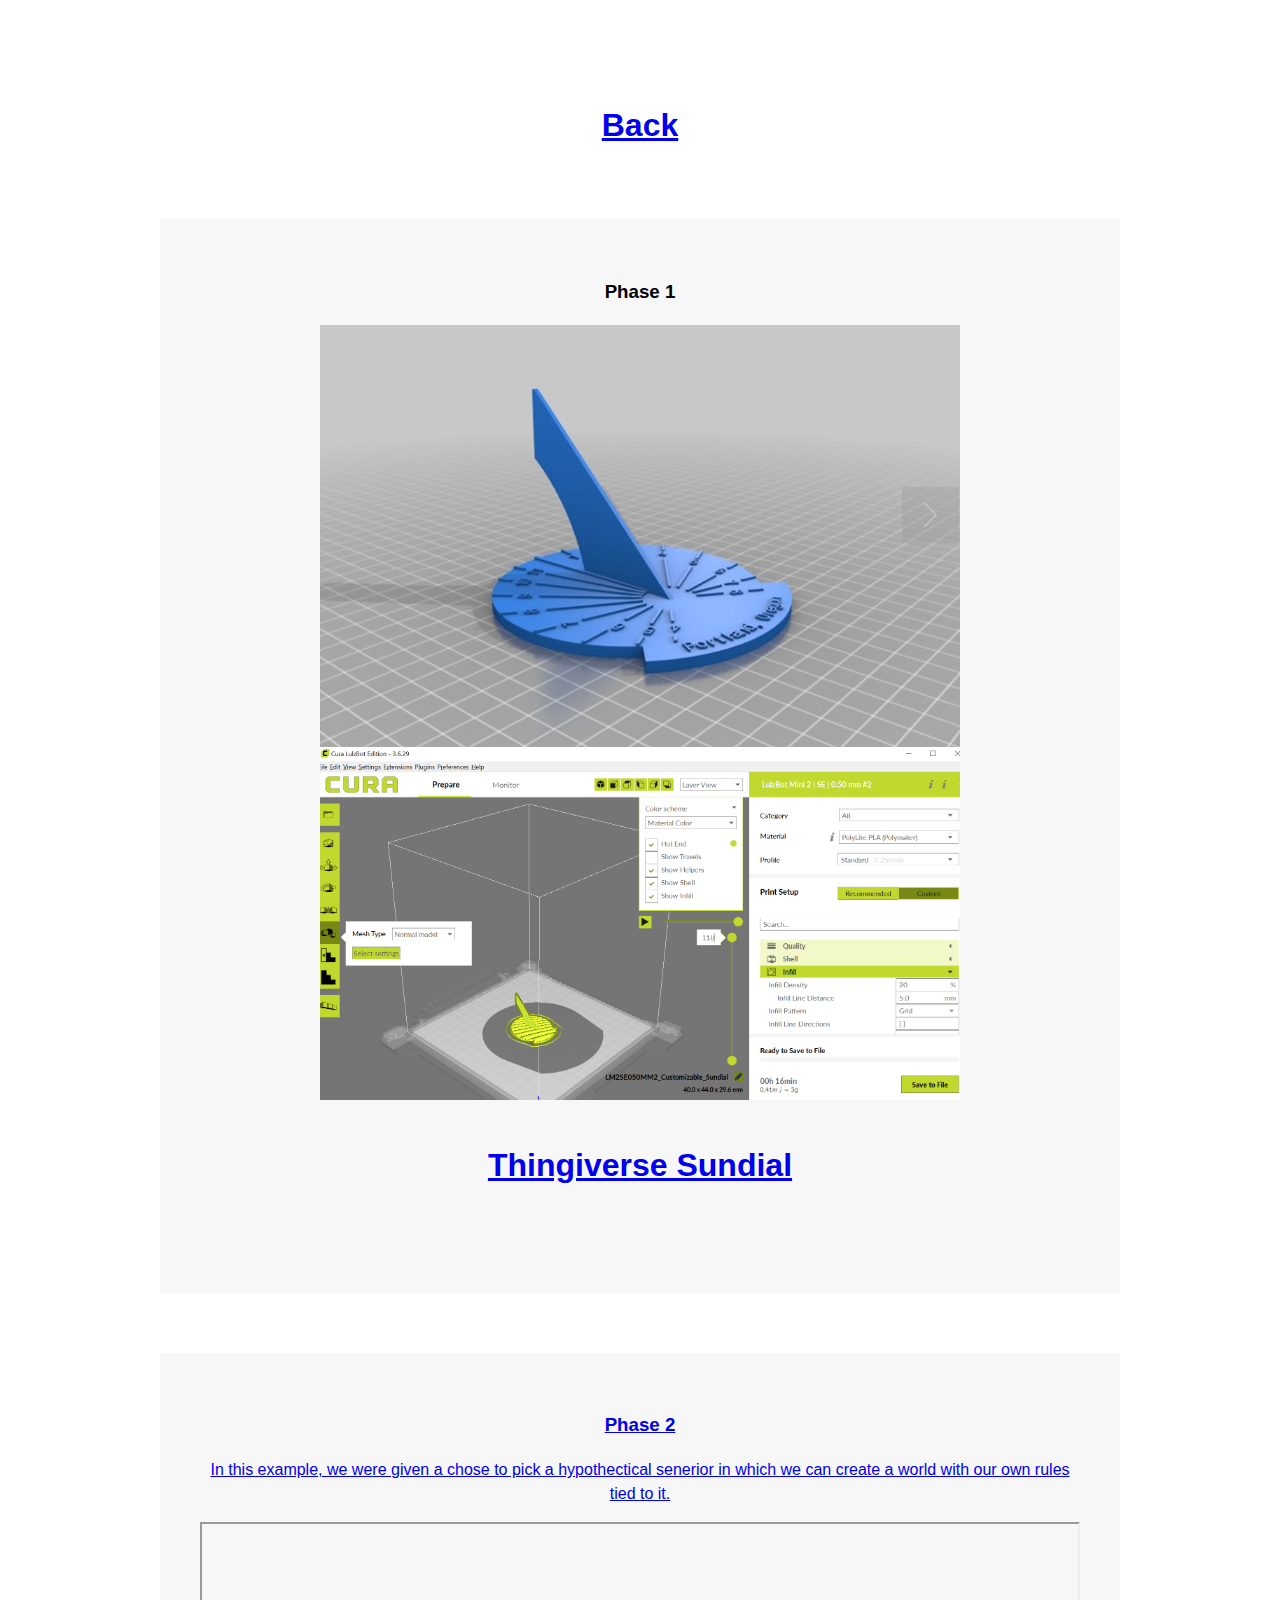
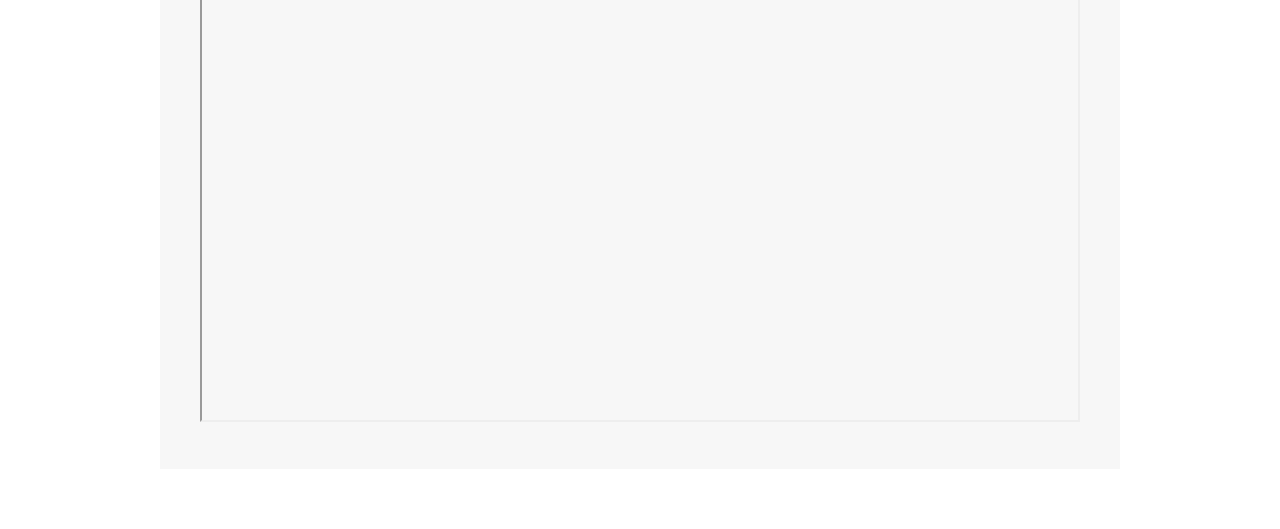
==== artifact.html @ 88b85c91 "updTE" ====
<!DOCTYPE html>
<html lang="en" dir="ltr">
  <head>
    <meta charset="utf-8">
    <title>Artifact</title>
    <link rel="stylesheet" type="text/css" href="CSS/main.css">
  </head>

  <body>
    <a href="index.html"><h1>Back</h1></a>
    <div class="Item">
      <h3>Phase 1</h3>
      <img src="images/sundialpic.png" width="640">
      <img src="images/cure_sundial.png" width="640">
      <a href="https://www.thingiverse.com/thing:51183"><h1>Thingiverse Sundial
      <p></p>
    </div>

    <div class="Item">
      <h3>Phase 2</h3>
      <p>In this example, we were given a chose to pick a hypothectical senerior in which we can create a world with our own rules tied to it.</p>
      <iframe src="PDF/Artifaxgrp5 Doc.pdf" width="100%" height="500px">
    </iframe>
    </div>

   
  </body>
</html>
<!-- mention the dimentions of the images and plae and image to the link -->
---- CSS/main.css ----
body {
  margin: 30px auto;
  max-width: 1000px;
  font-family: "Helvetica", "Arial", sans-serif;
  line-height: 1.5;
  padding: 30px 20px;
  text-align: center;

}

.background {
  background-size: cover;
  background-repeat: no-repeat;
  height: 100%;
  text-align: center;
}

h1 {
  padding: 20px 0px 10px 0px;
}

img {
  display: block;
  margin: 0px auto;
  text-align: center;
}

.Item {
  margin-top: 60px;
  padding: 40px;
  background-color: #f7f7f7;
}

div.gallery {
  margin: 5px;
  border: 1px solid #ccc;
           /* float: left;*/
  width: 180px;
}

div.gallery:hover {
  border: 1px solid #777;
}

div.center_container {
 width: 75vw; 
  /*veiw width*/
 margin-left: auto;
 margin-right: auto;
 text-align: center;
}

div.gallery img {
 width: 100%;
height: auto;
}

div.desc {
padding: 15px;
 text-align: center;
 background-color: white;
} 

* {
box-sizing: border-box;
}

.responsive {
 padding: 0 6px;
/*float: left; will make it break and go to the left outside it's container*/
 /*width: 24.99999%;*/
 display: inline-block;
}

@media only screen and (max-width: 700px) {
 .responsive {
 width: 49.99999%;
 margin: 6px 0;
}
}

@media only screen and (max-width: 500px) {
.responsive {
 width: 100%;
 }
 }

.clearfix:after {
content: "";
display: table;
clear: both;
}
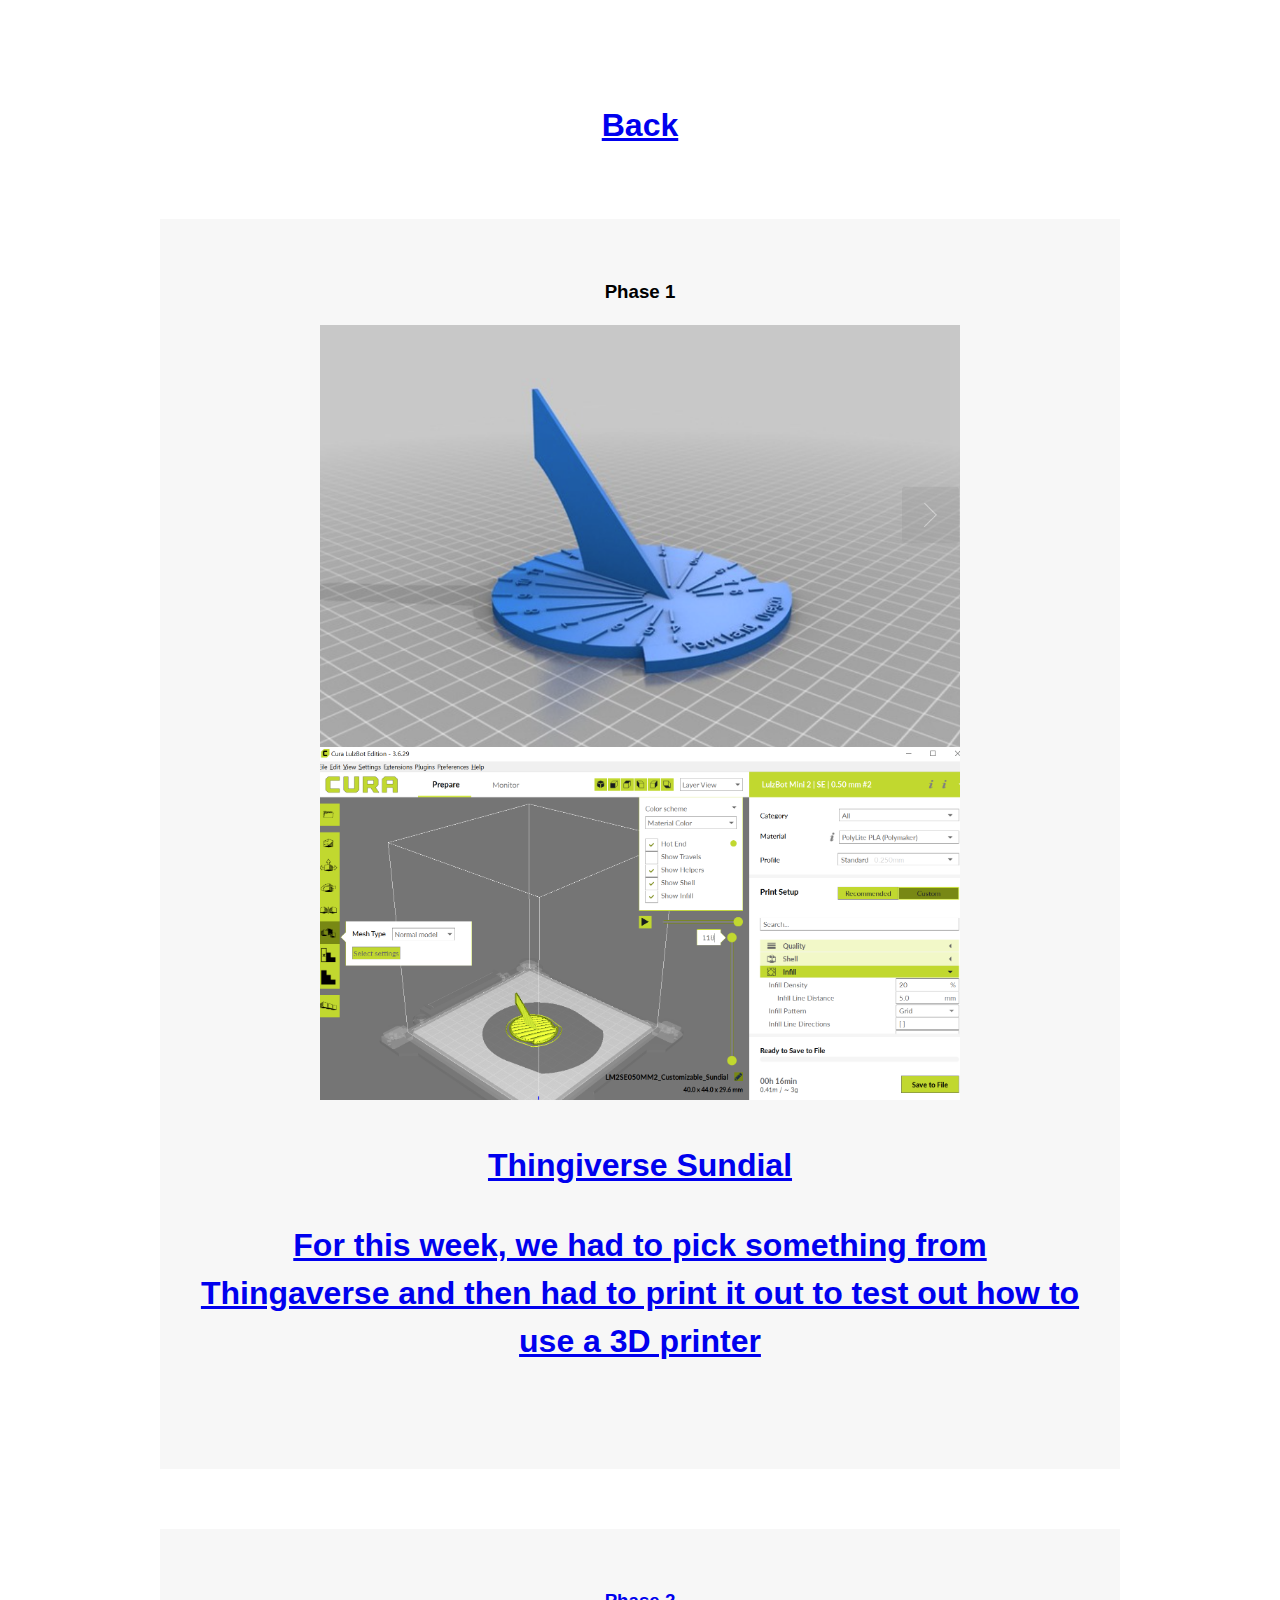
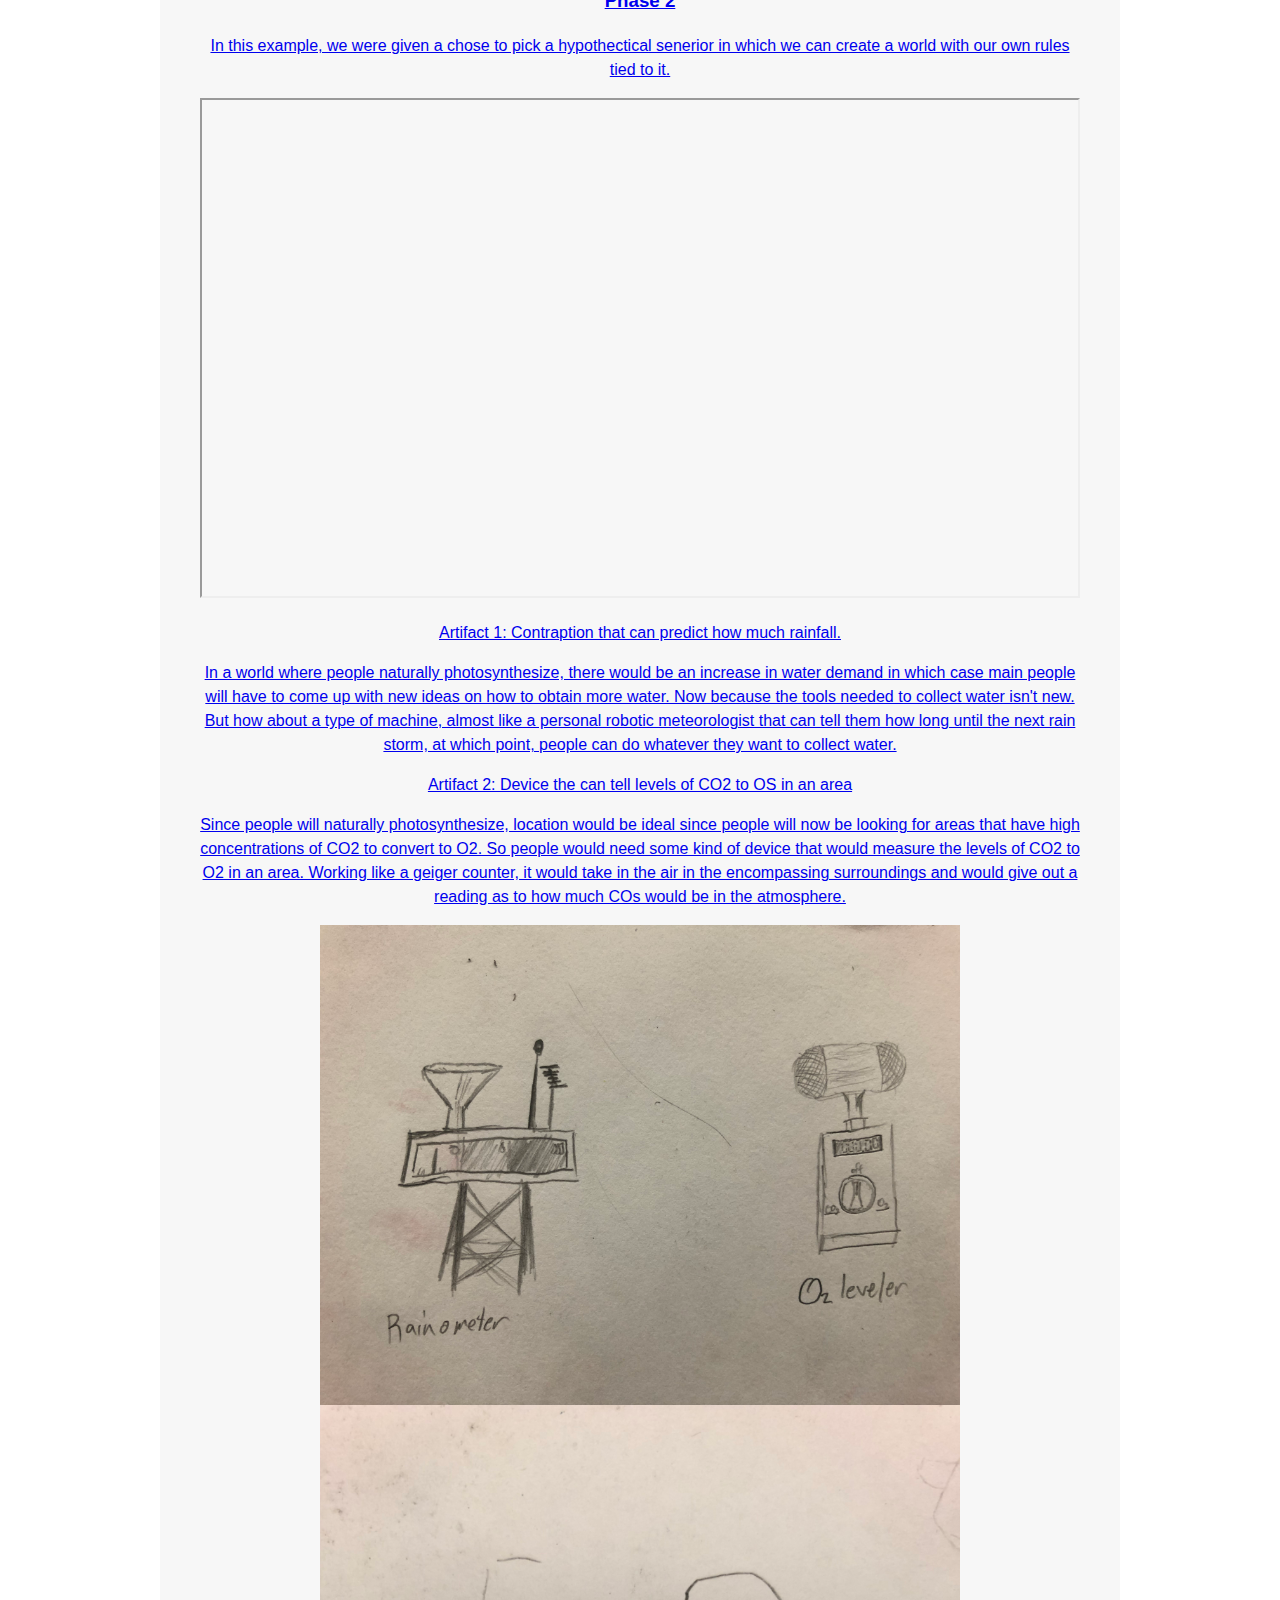
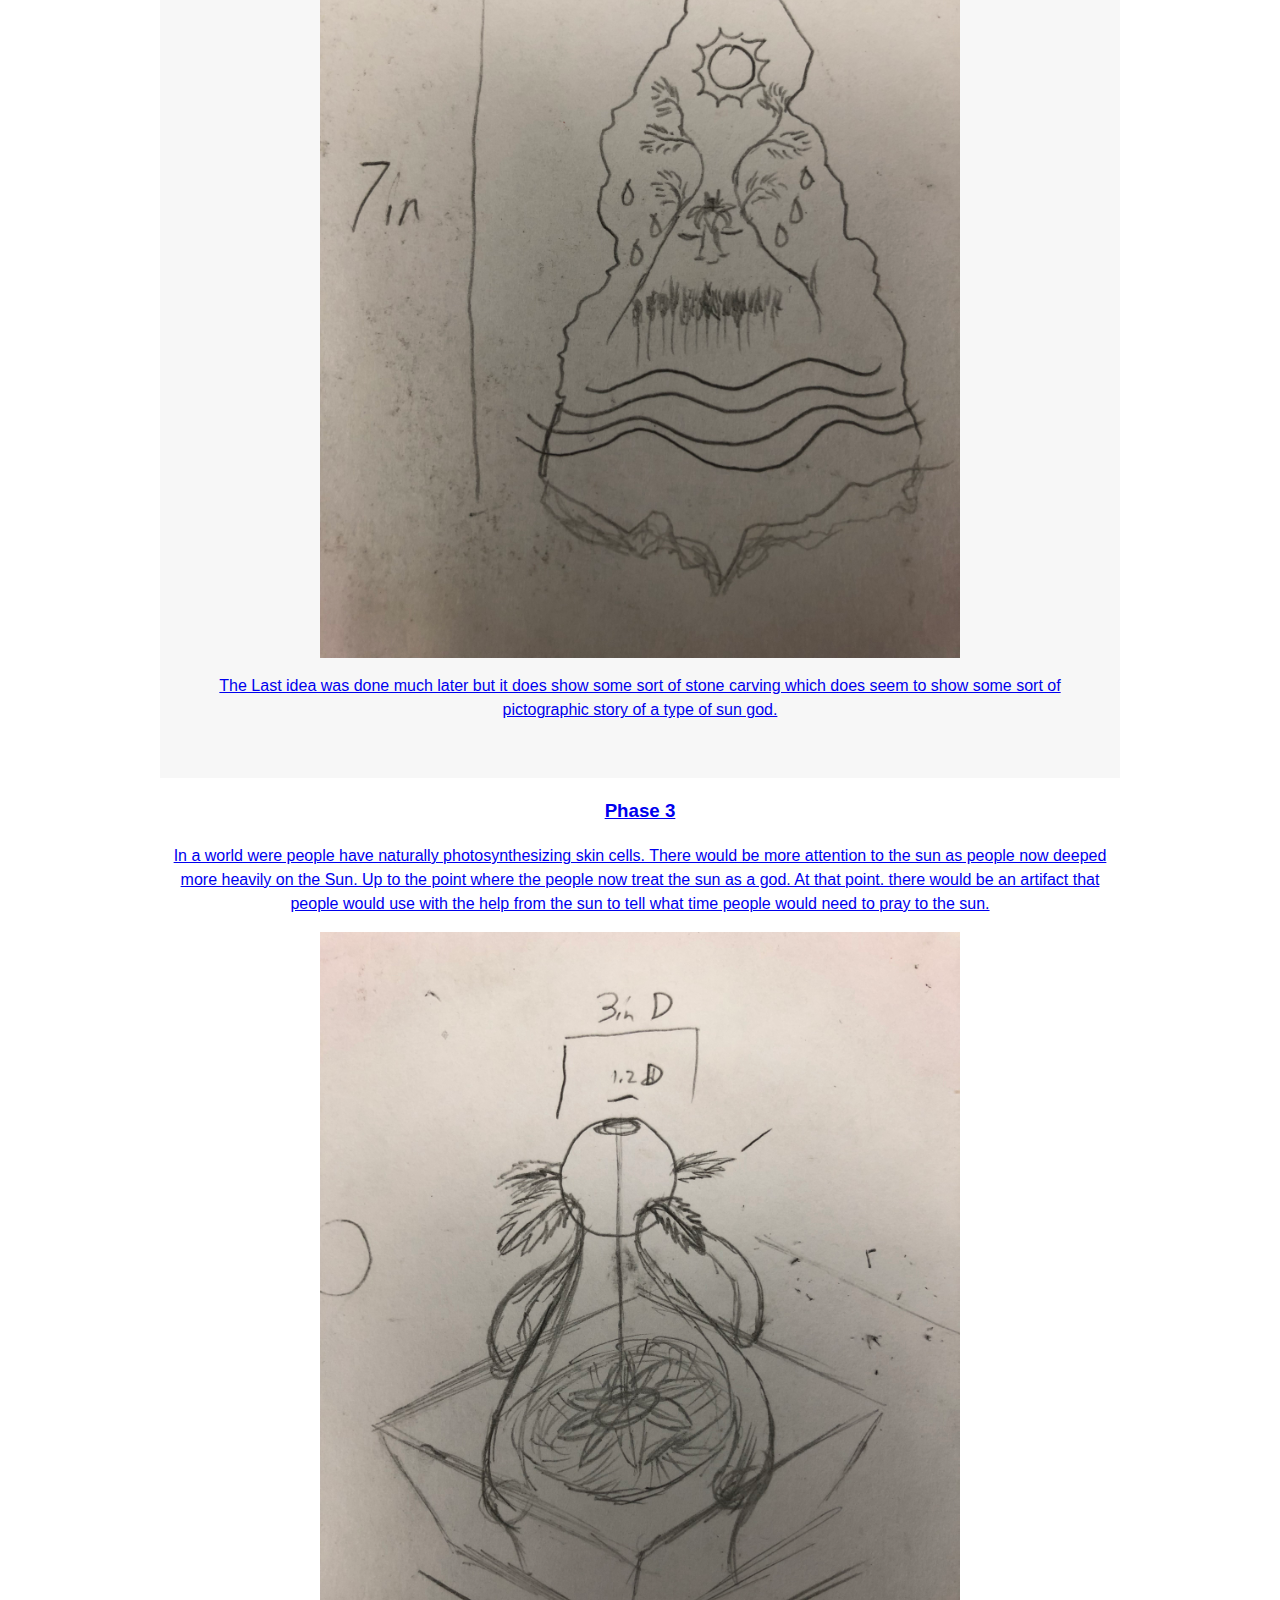
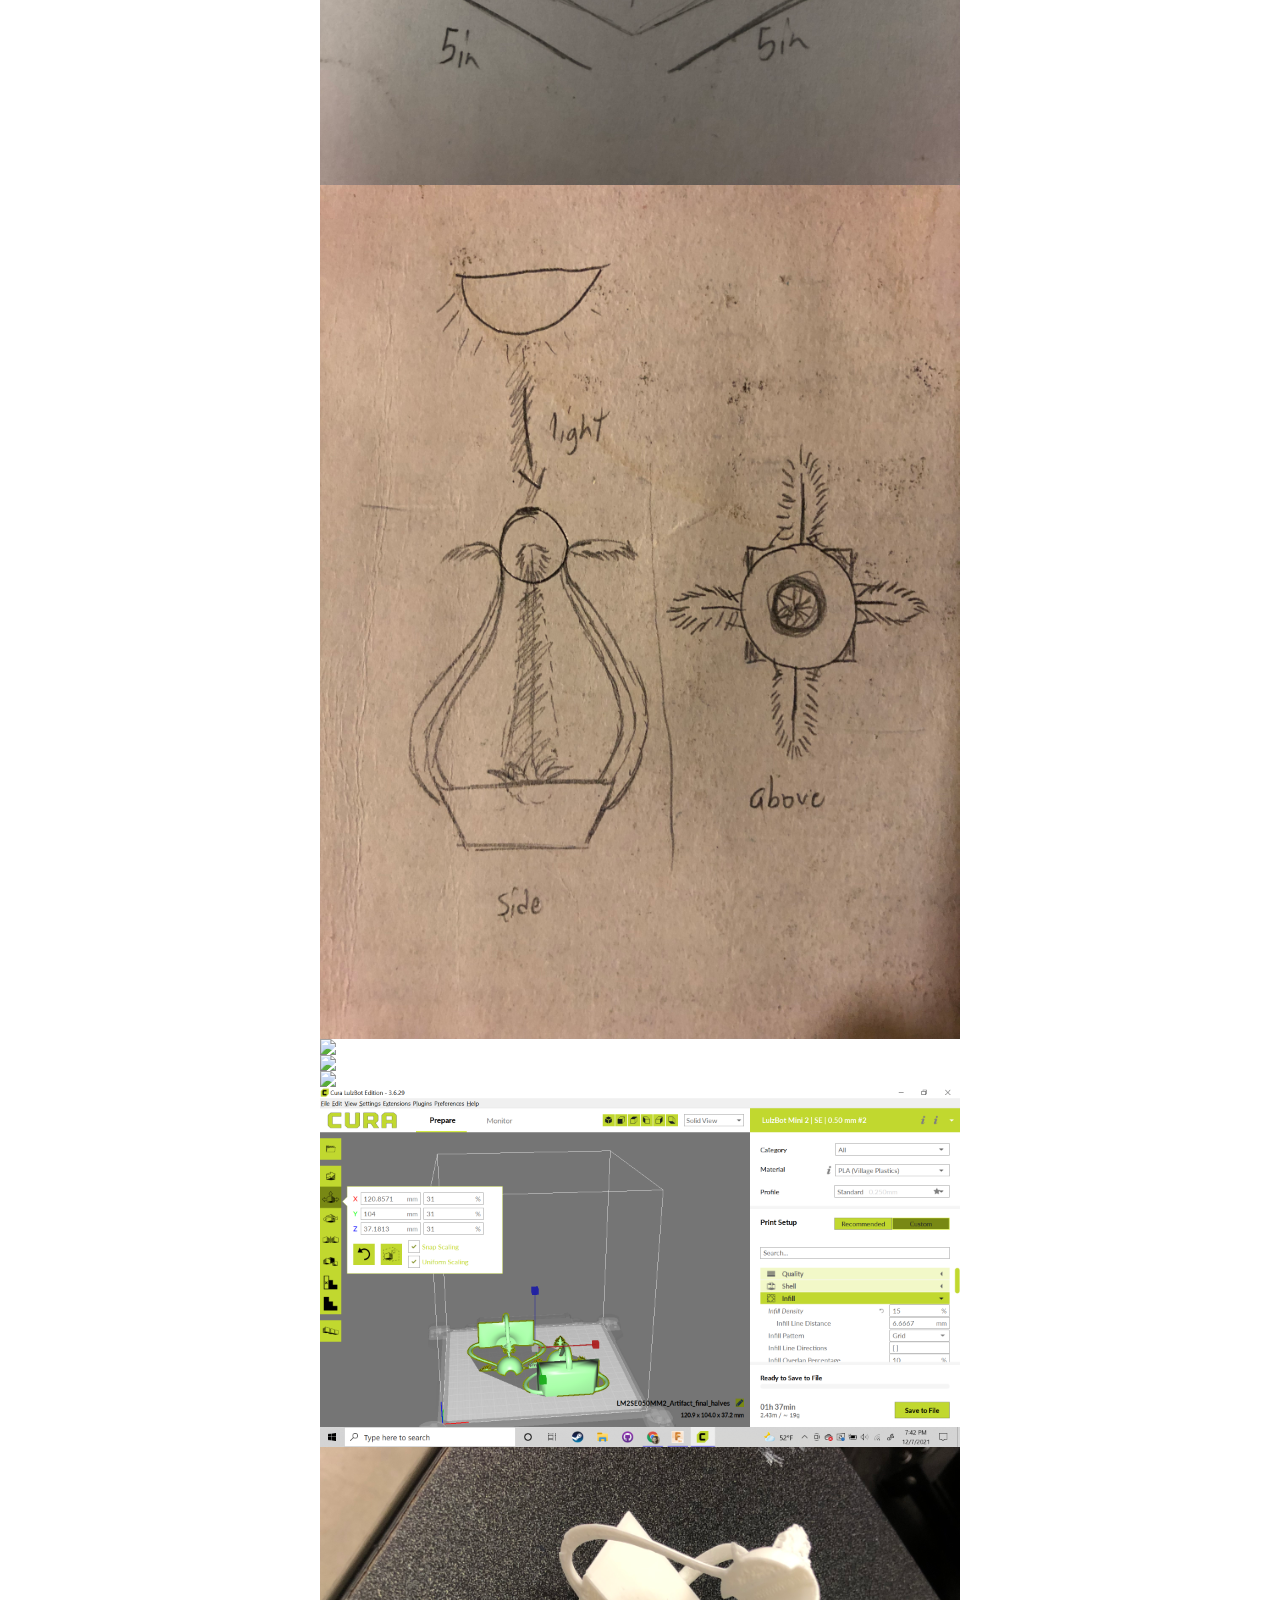
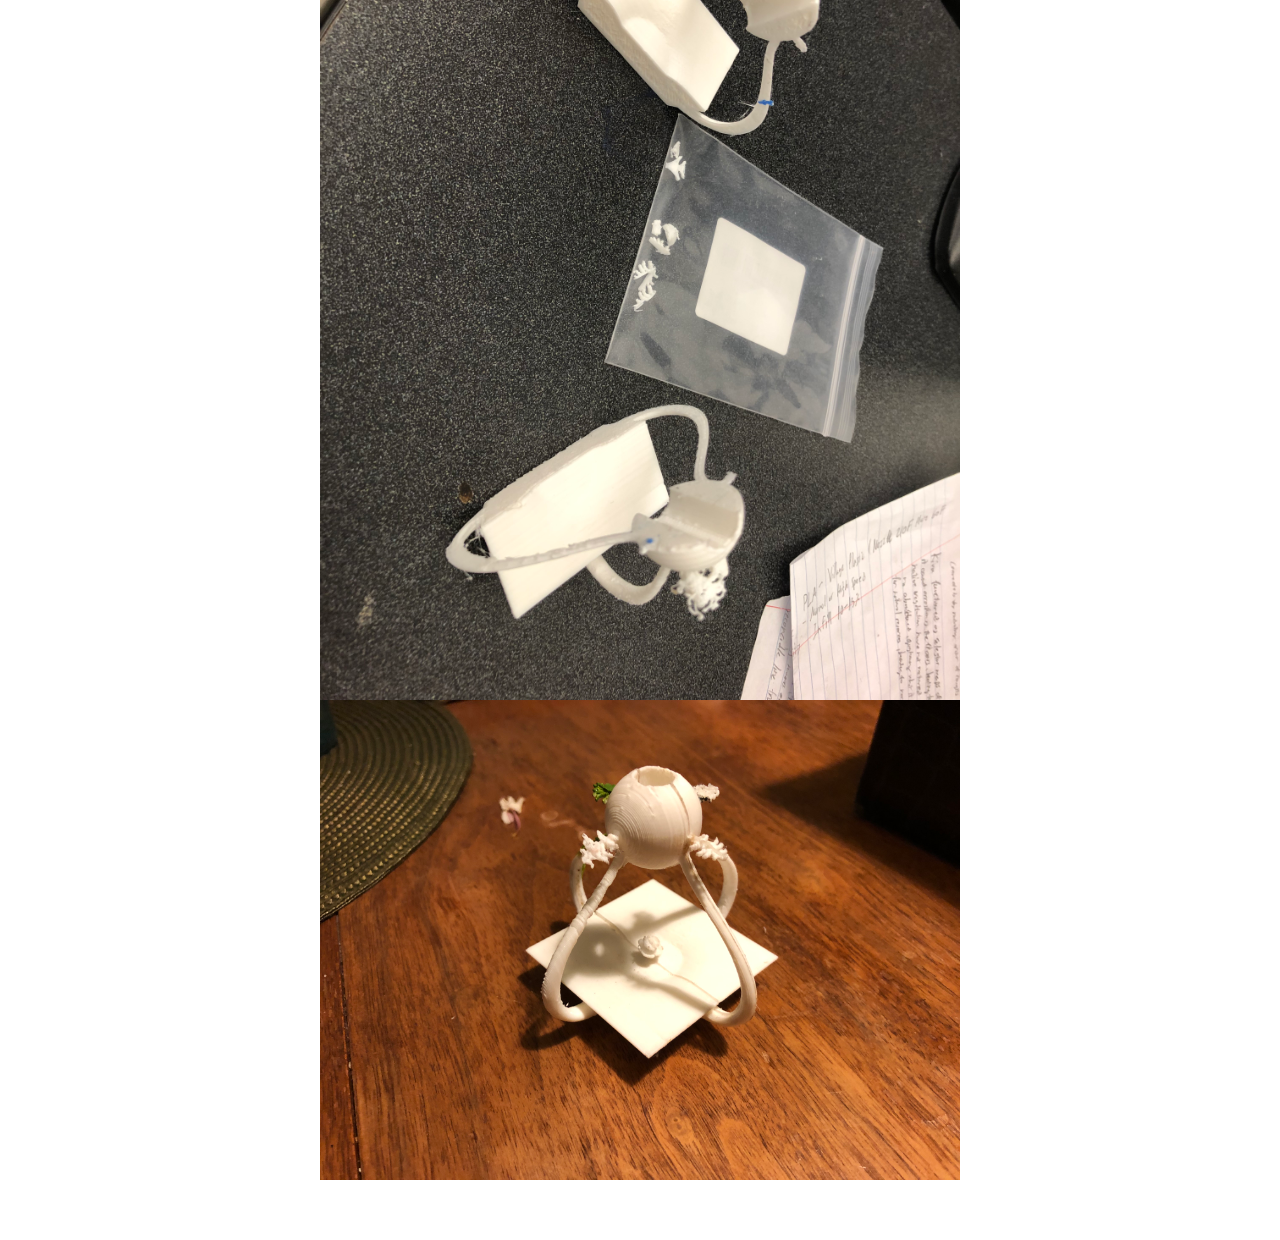
==== commit 042a079b: "Update artifact.html" ====
--- a/artifact.html
+++ b/artifact.html
@@ -13,16 +13,37 @@
       <img src="images/sundialpic.png" width="640">
       <img src="images/cure_sundial.png" width="640">
       <a href="https://www.thingiverse.com/thing:51183"><h1>Thingiverse Sundial
-      <p></p>
+      <p>For this week, we had to pick something from Thingaverse and then had to print it out to test out how to use a 3D printer </p>
     </div>
 
     <div class="Item">
       <h3>Phase 2</h3>
       <p>In this example, we were given a chose to pick a hypothectical senerior in which we can create a world with our own rules tied to it.</p>
-      <iframe src="PDF/Artifaxgrp5 Doc.pdf" width="100%" height="500px">
-    </iframe>
+      <iframe src="PDF/Artifaxgrp5 Doc.pdf" width="100%" height="500px"></iframe>
+        <p>Artifact 1: Contraption that can predict how much rainfall.</p>   
+
+        <p>In a world where people naturally photosynthesize, there would be an increase in water demand in which case main people will have to come up with new ideas on how to obtain more water. Now because the tools needed to collect water isn't new. But how about a type of machine, almost like a personal robotic meteorologist that can tell them how long until the next rain storm, at which point, people can do whatever they want to collect water.</p>
+
+        <p>Artifact 2: Device the can tell levels of CO2 to OS in an area</p> 
+
+        <p>Since people will naturally photosynthesize, location would be ideal since people will now be looking for areas that have high concentrations of CO2 to convert to O2. So people would need some kind of device that would measure the levels of CO2 to O2 in an area. Working like a geiger counter, it would take in the air in the encompassing surroundings and would give out a reading as to how much COs would be in the atmosphere.</p>
+        <img src="images/2ideas.jpg" width="640">
+        <img src="images/stoneidea.jpg" width="640">
+        <p>The Last idea was done much later but it does show some sort of stone carving which does seem to show some sort of pictographic story of a type of sun god.</p>
     </div>
 
+    <div>
+      <h3>Phase 3</h3>
+      <p>In a world were people have naturally photosynthesizing skin cells. There would be more attention to the sun as people now deeped more heavily on the Sun. Up to the point where the people now treat the sun as a god. At that point. there would be an artifact that people would use with the help from the sun to tell what time people would need to pray to the sun.</p>
+      <img src="images/IMG_1246.jpg" width="640">
+      <img src="images/final_sketch2.jpg" width="640">
+      <img src="images/finalv1.jpg" width="640">
+      <img src="images/finalv2.jpg" width="640">
+      <img src="images/finalv3.jpg" width="640">
+      <img src="images/final_cura.png" width="640">
+      <img src="images/final_printed.jpg" width="640">
+      <img src="images/final_constructed.jpg" width="640">
+    </div>
    
   </body>
 </html>
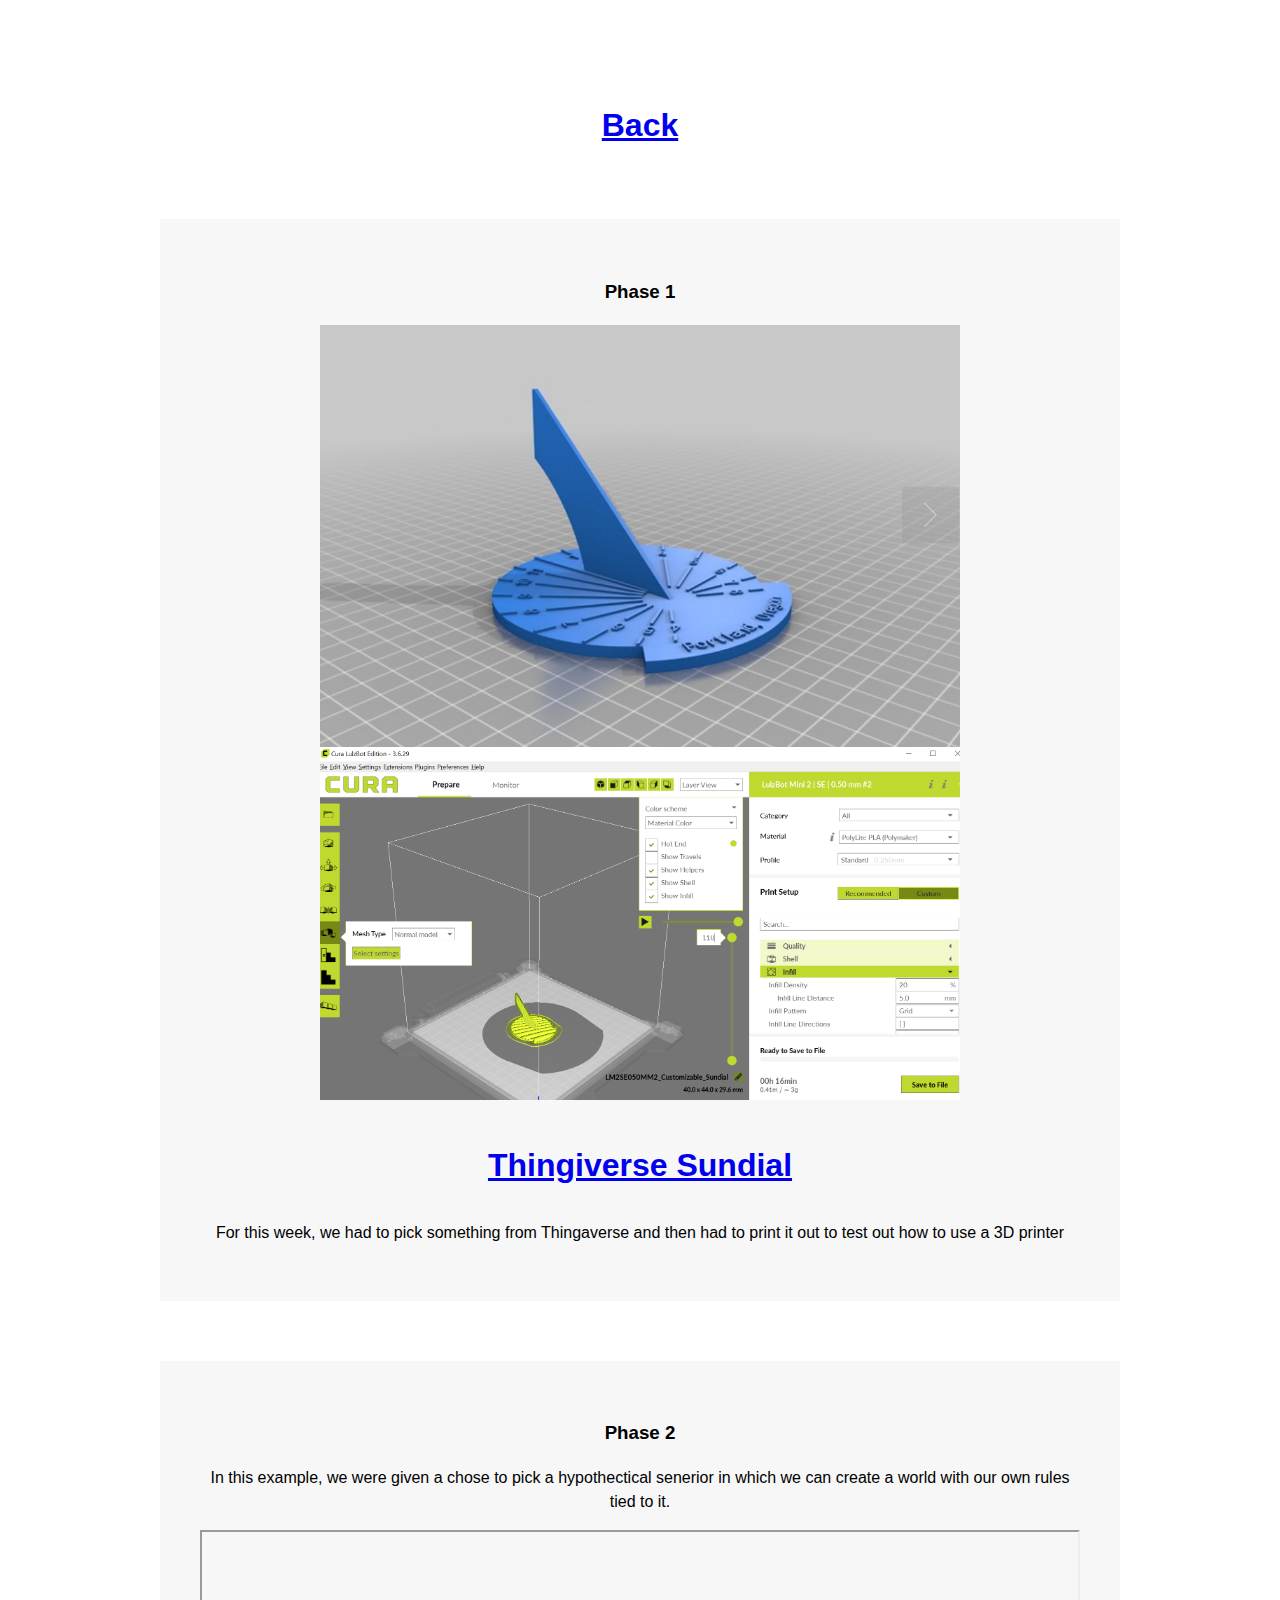
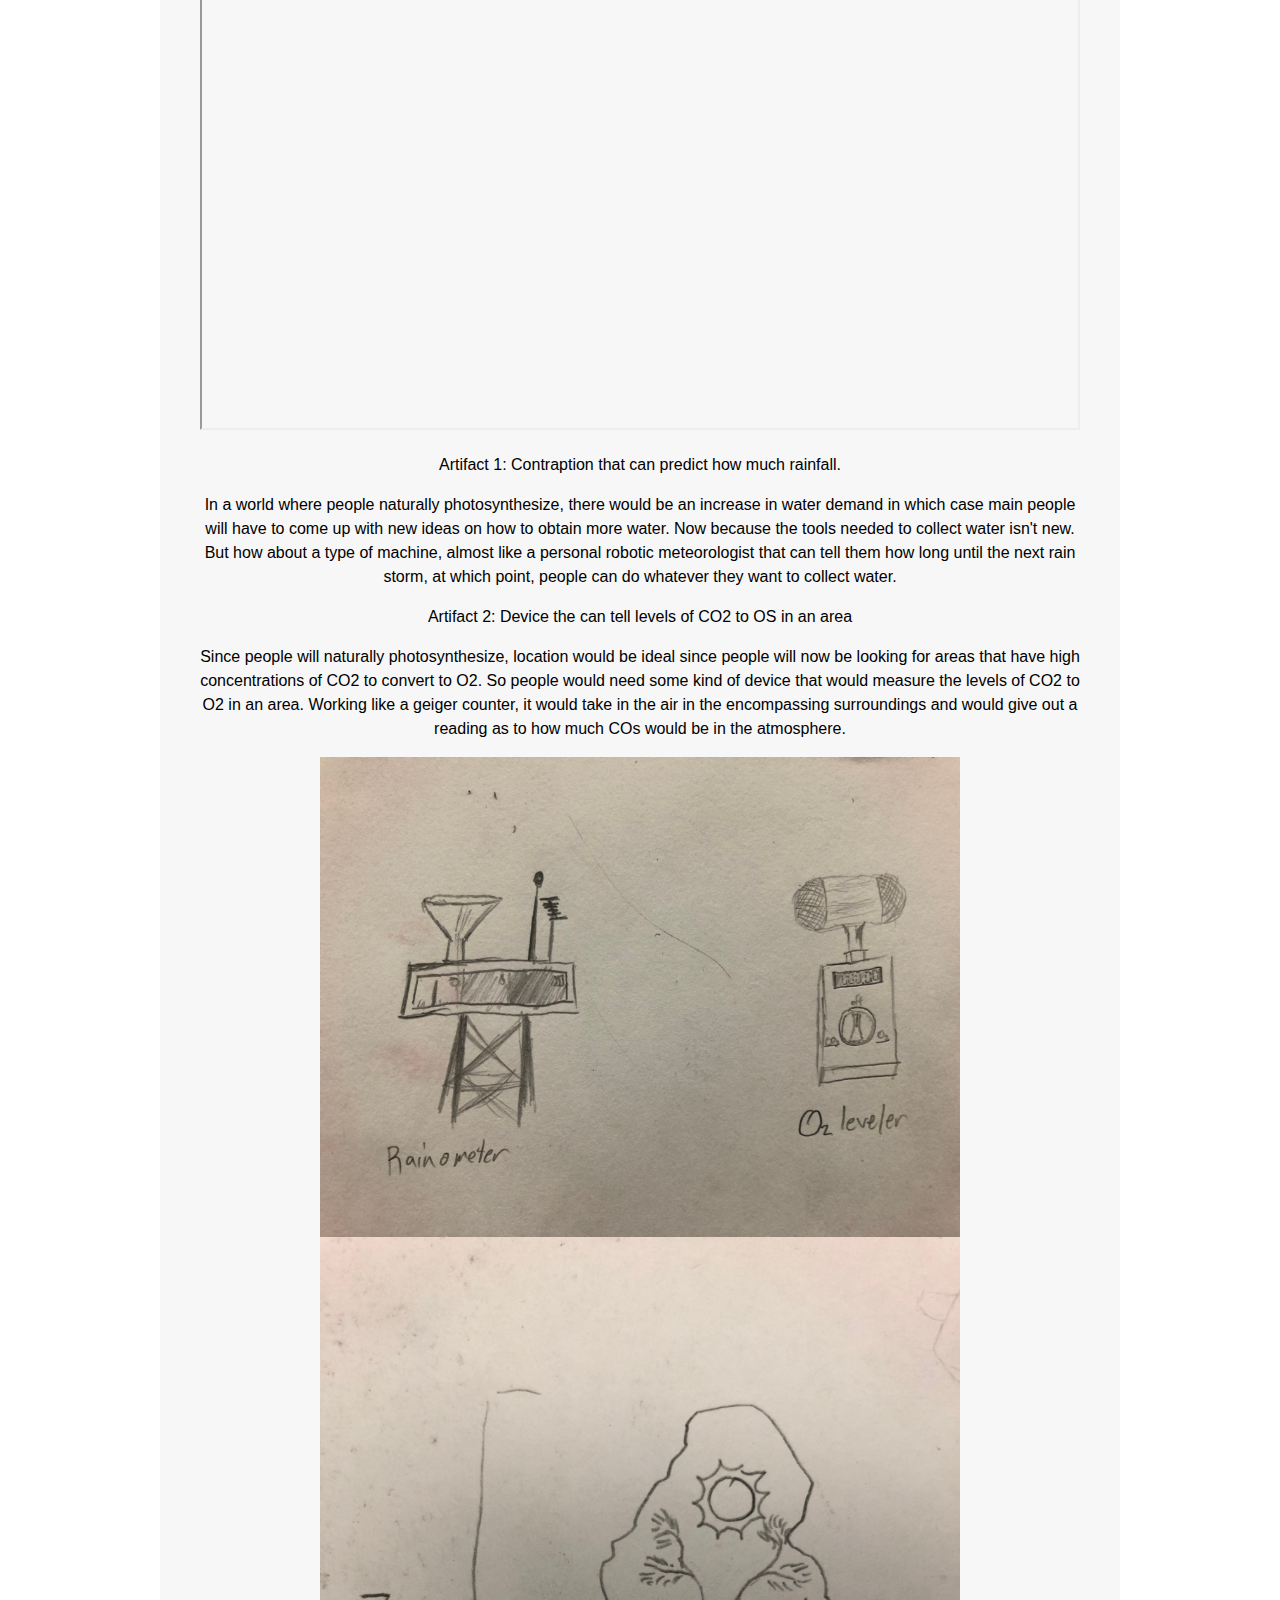
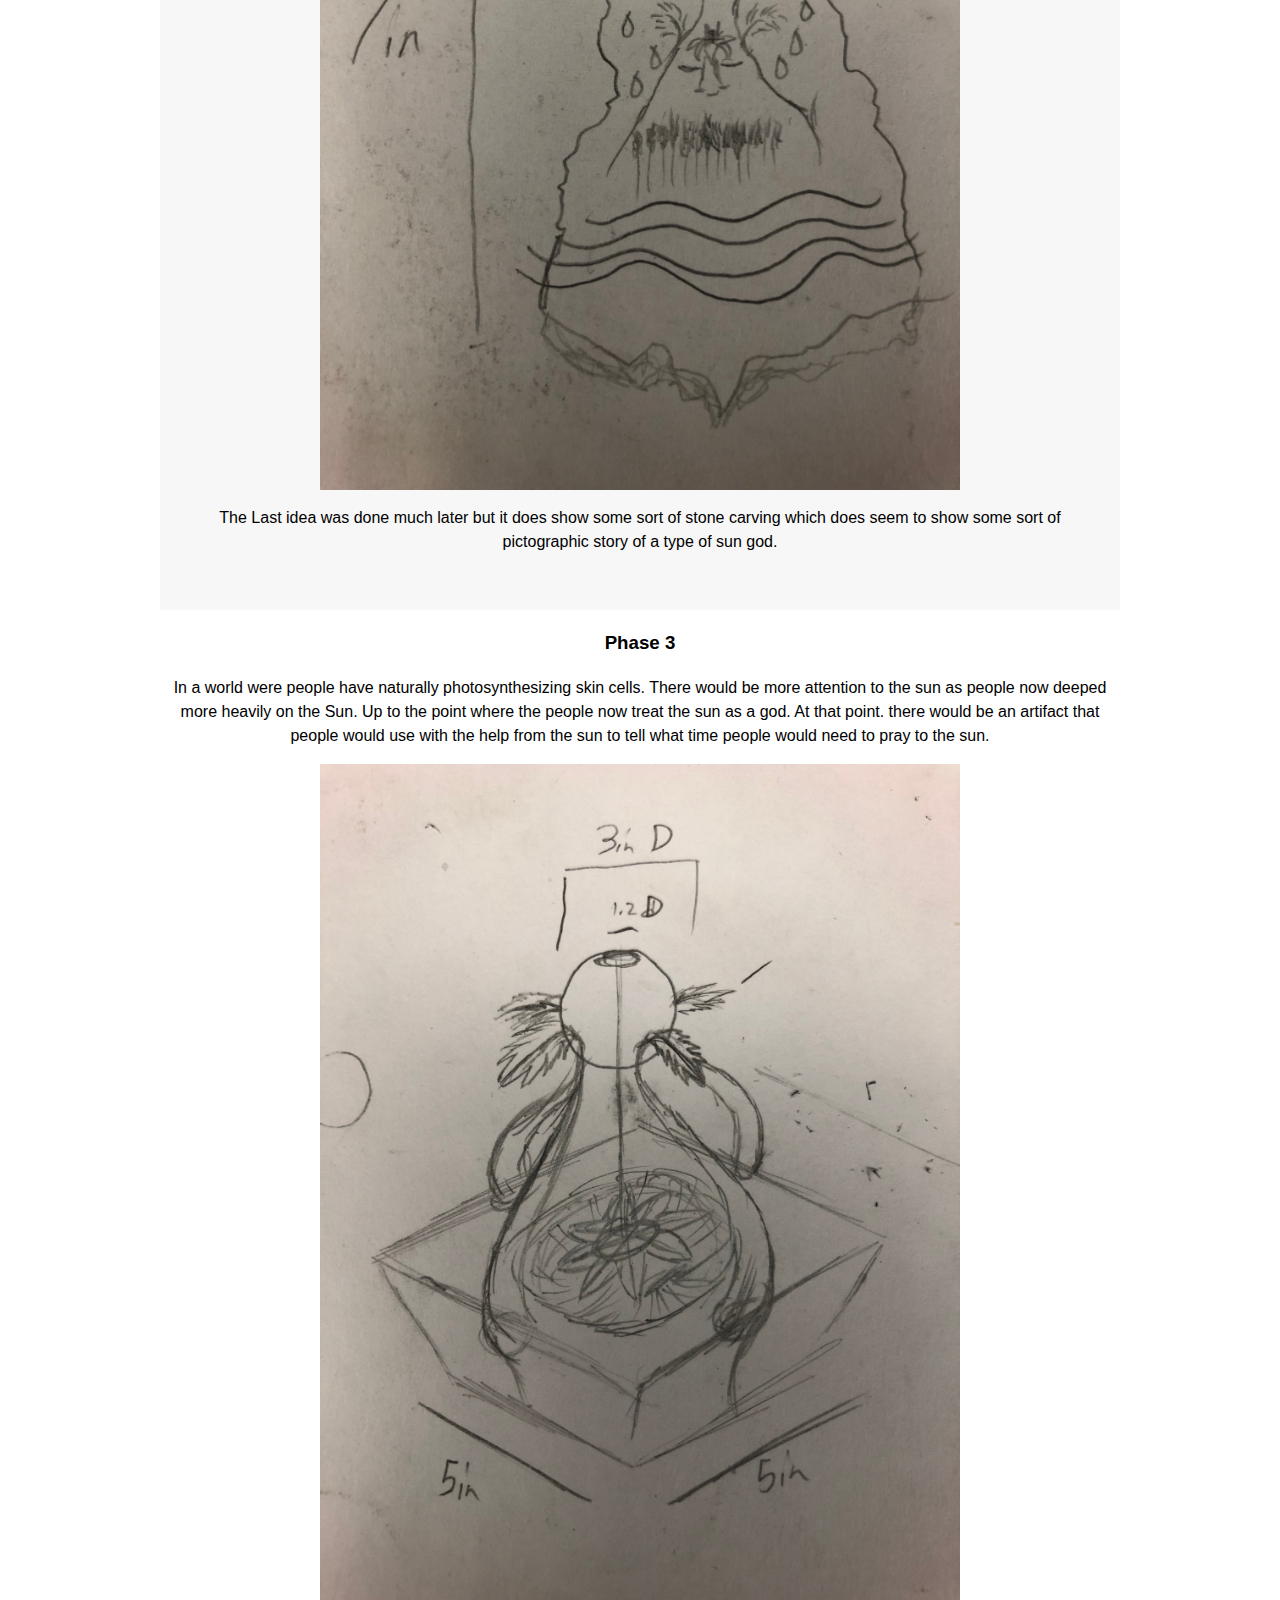
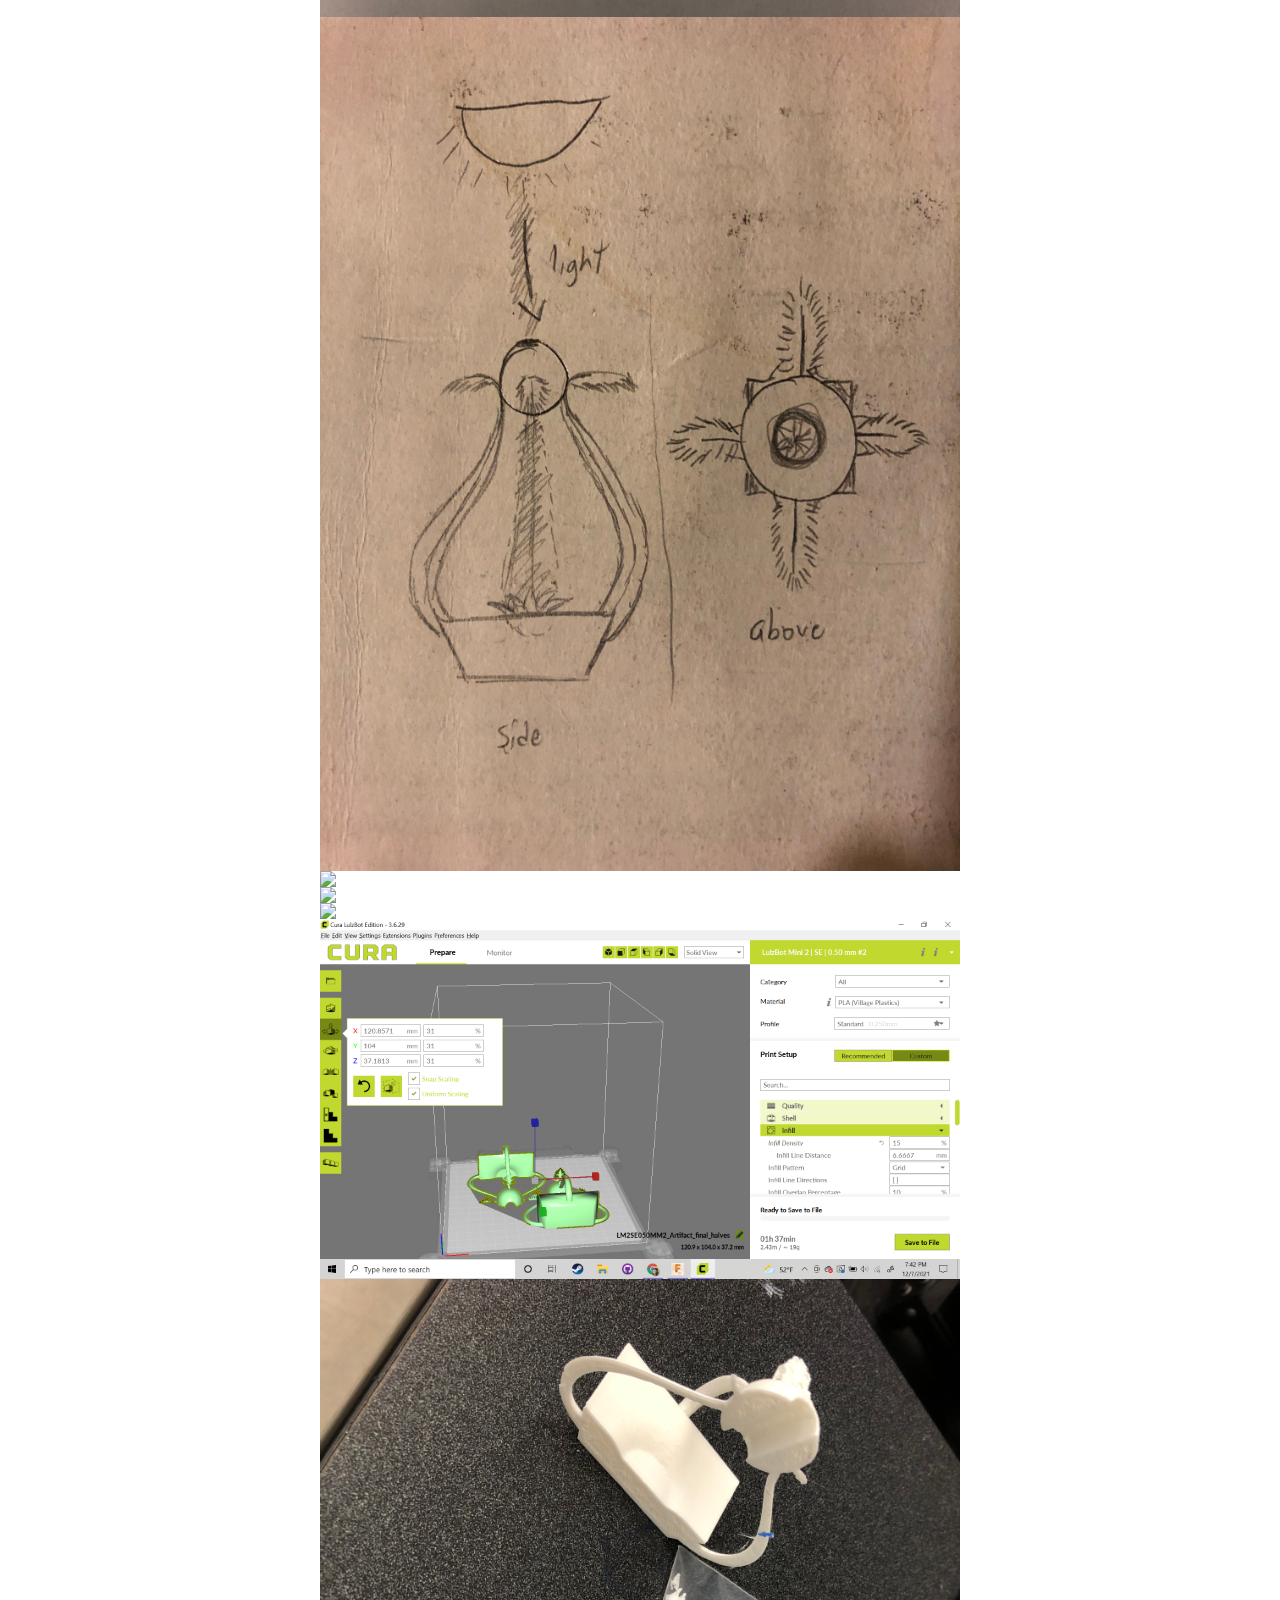
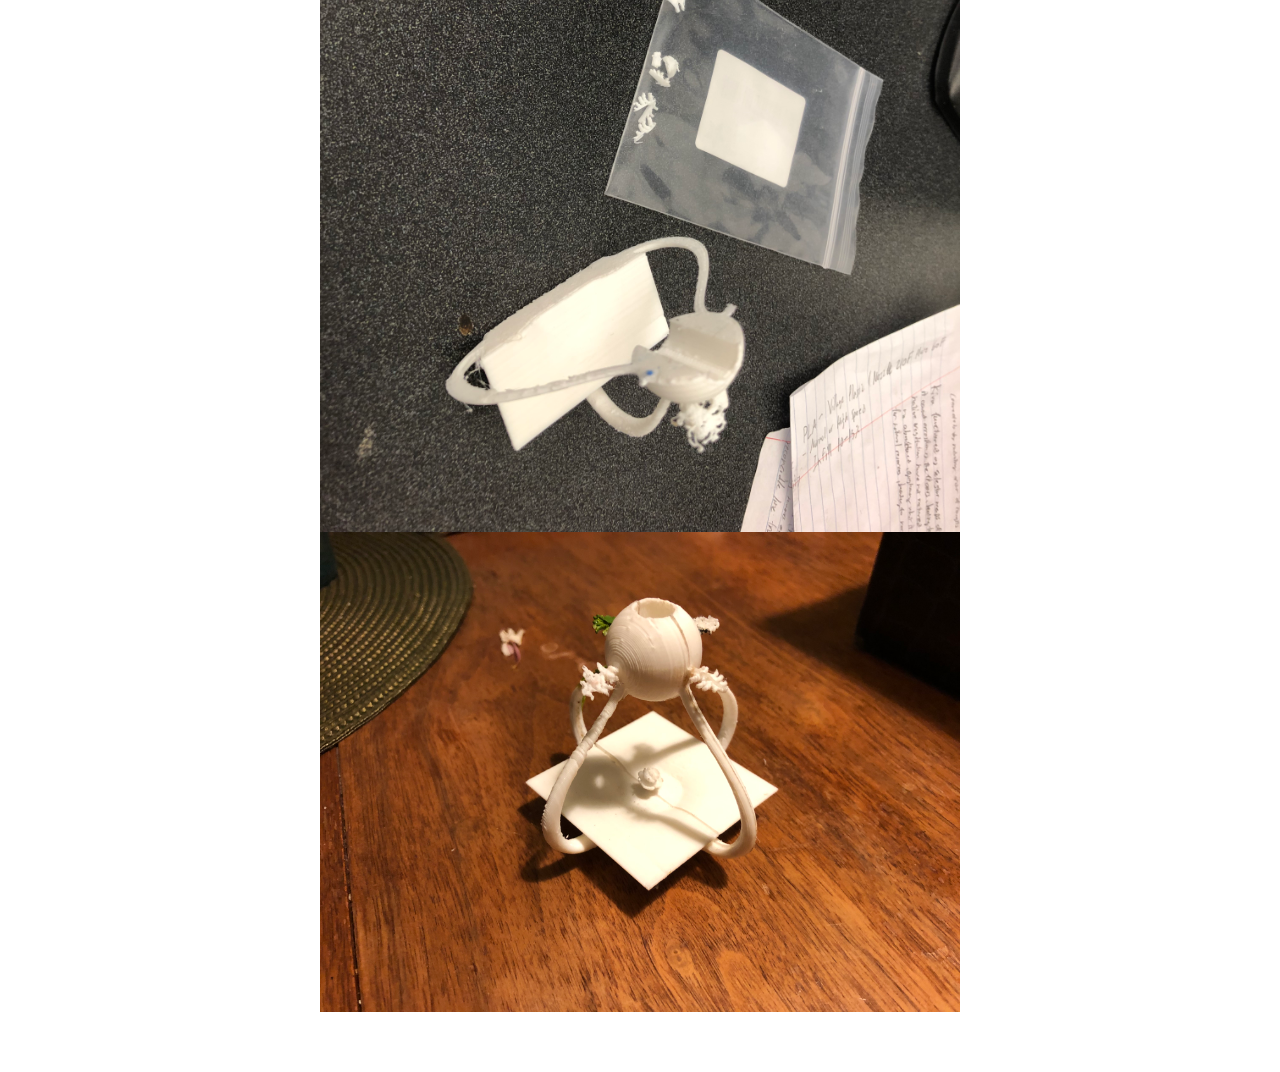
==== commit 1691e7cf: "Update artifact.html" ====
--- a/artifact.html
+++ b/artifact.html
@@ -12,7 +12,7 @@
       <h3>Phase 1</h3>
       <img src="images/sundialpic.png" width="640">
       <img src="images/cure_sundial.png" width="640">
-      <a href="https://www.thingiverse.com/thing:51183"><h1>Thingiverse Sundial
+      <a href="https://www.thingiverse.com/thing:51183"><h1>Thingiverse Sundial</h1></a>
       <p>For this week, we had to pick something from Thingaverse and then had to print it out to test out how to use a 3D printer </p>
     </div>
 
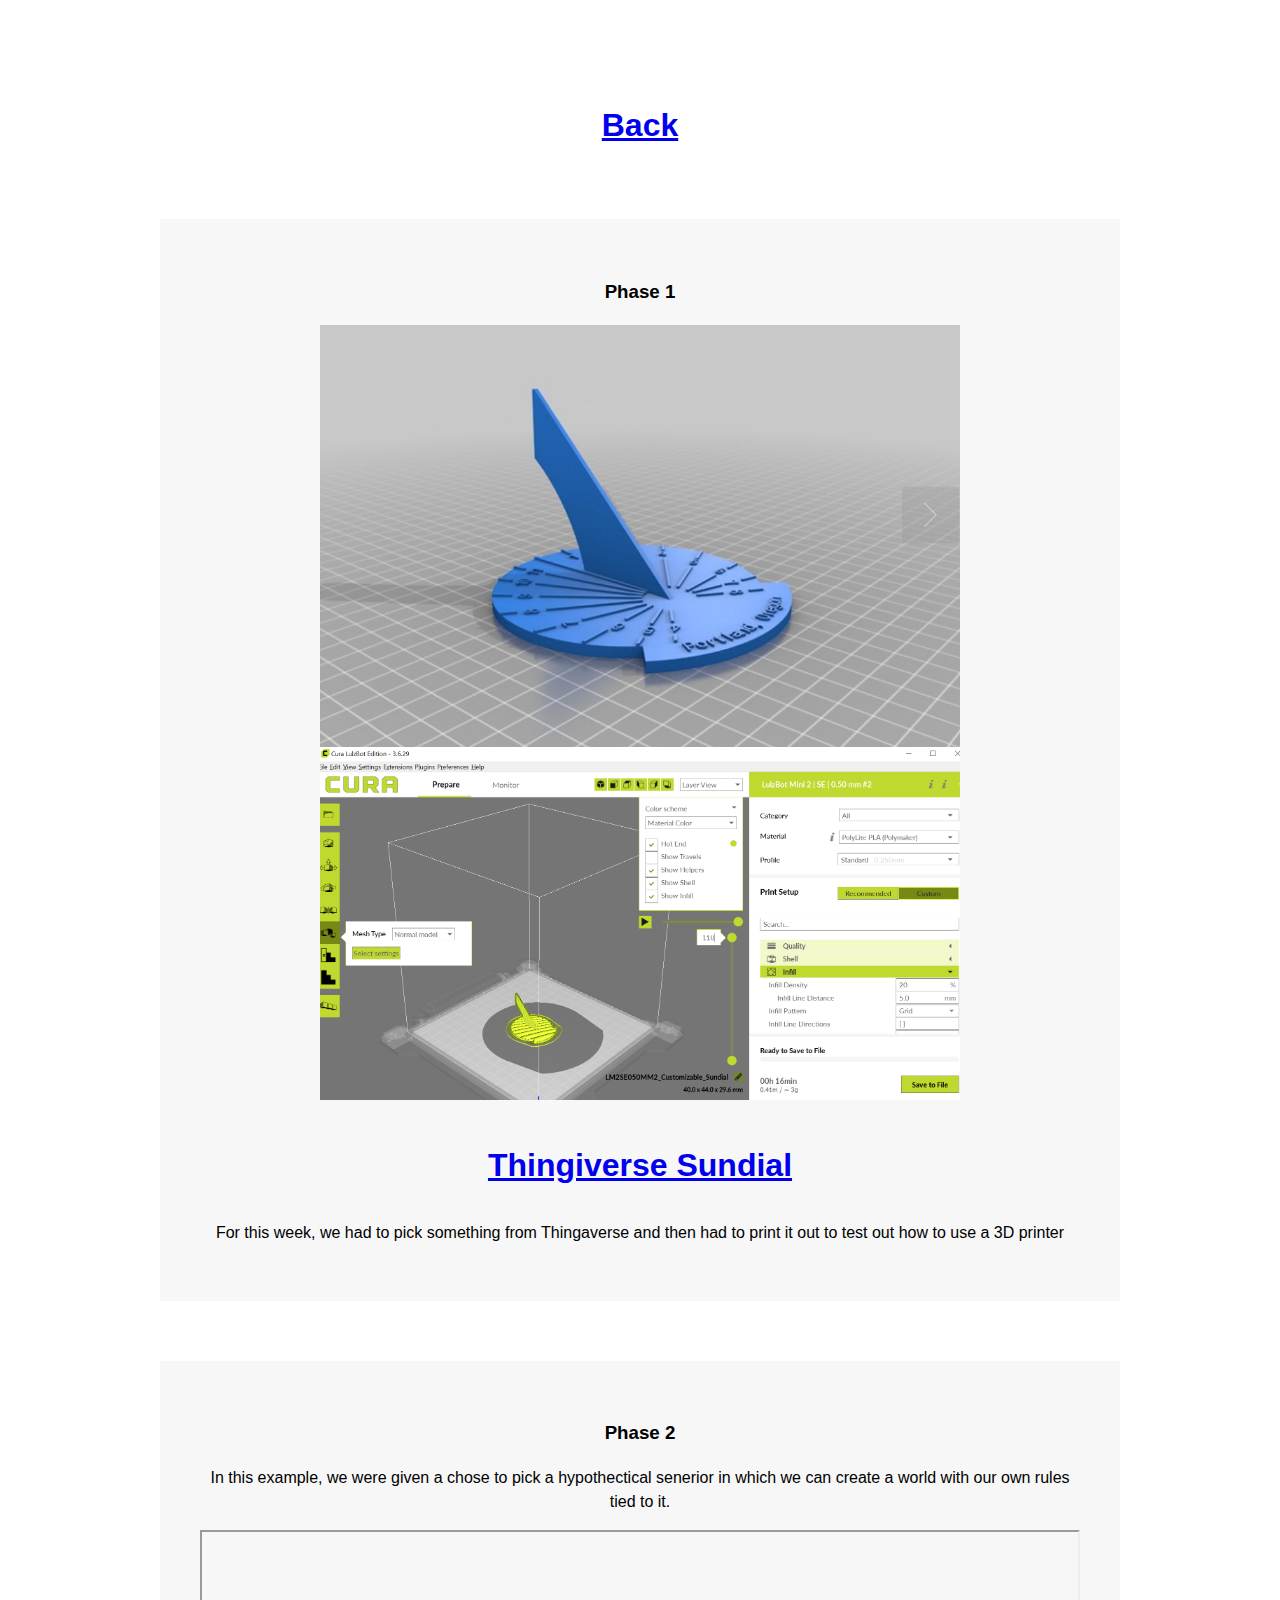
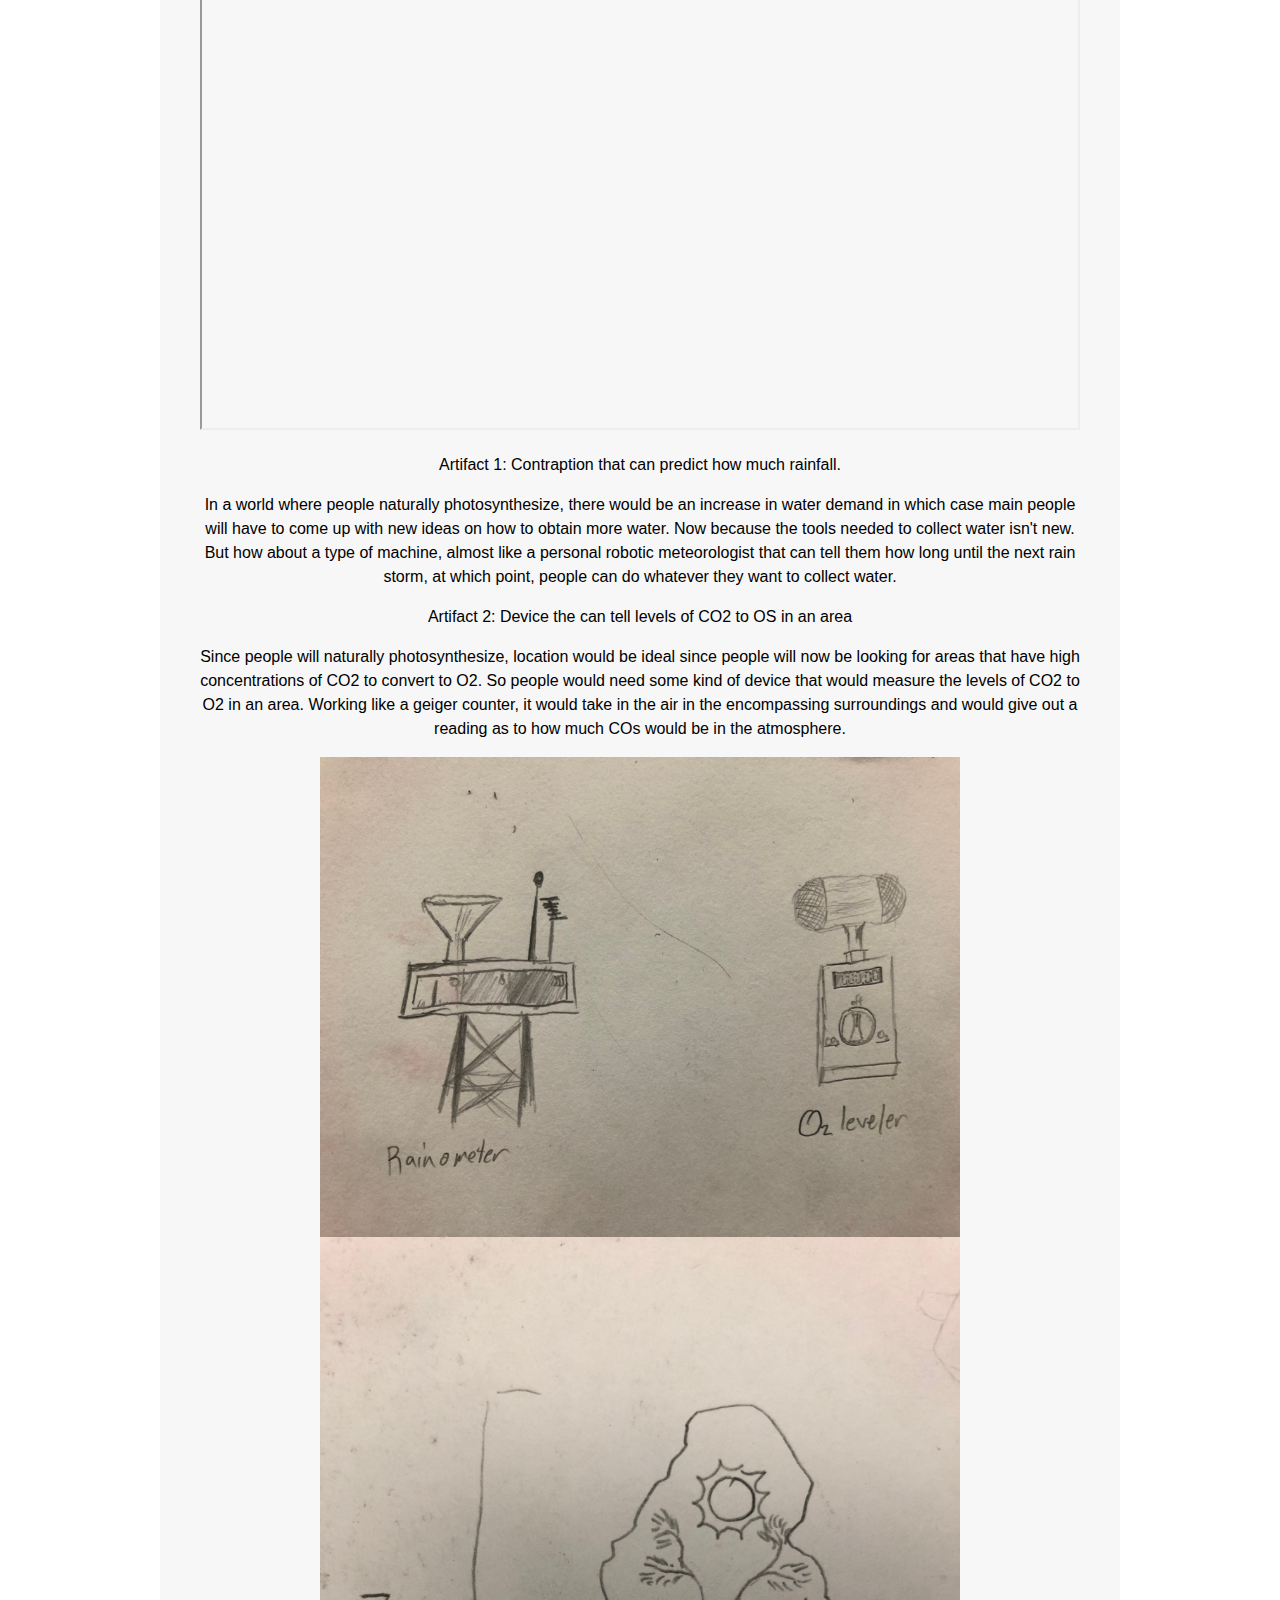
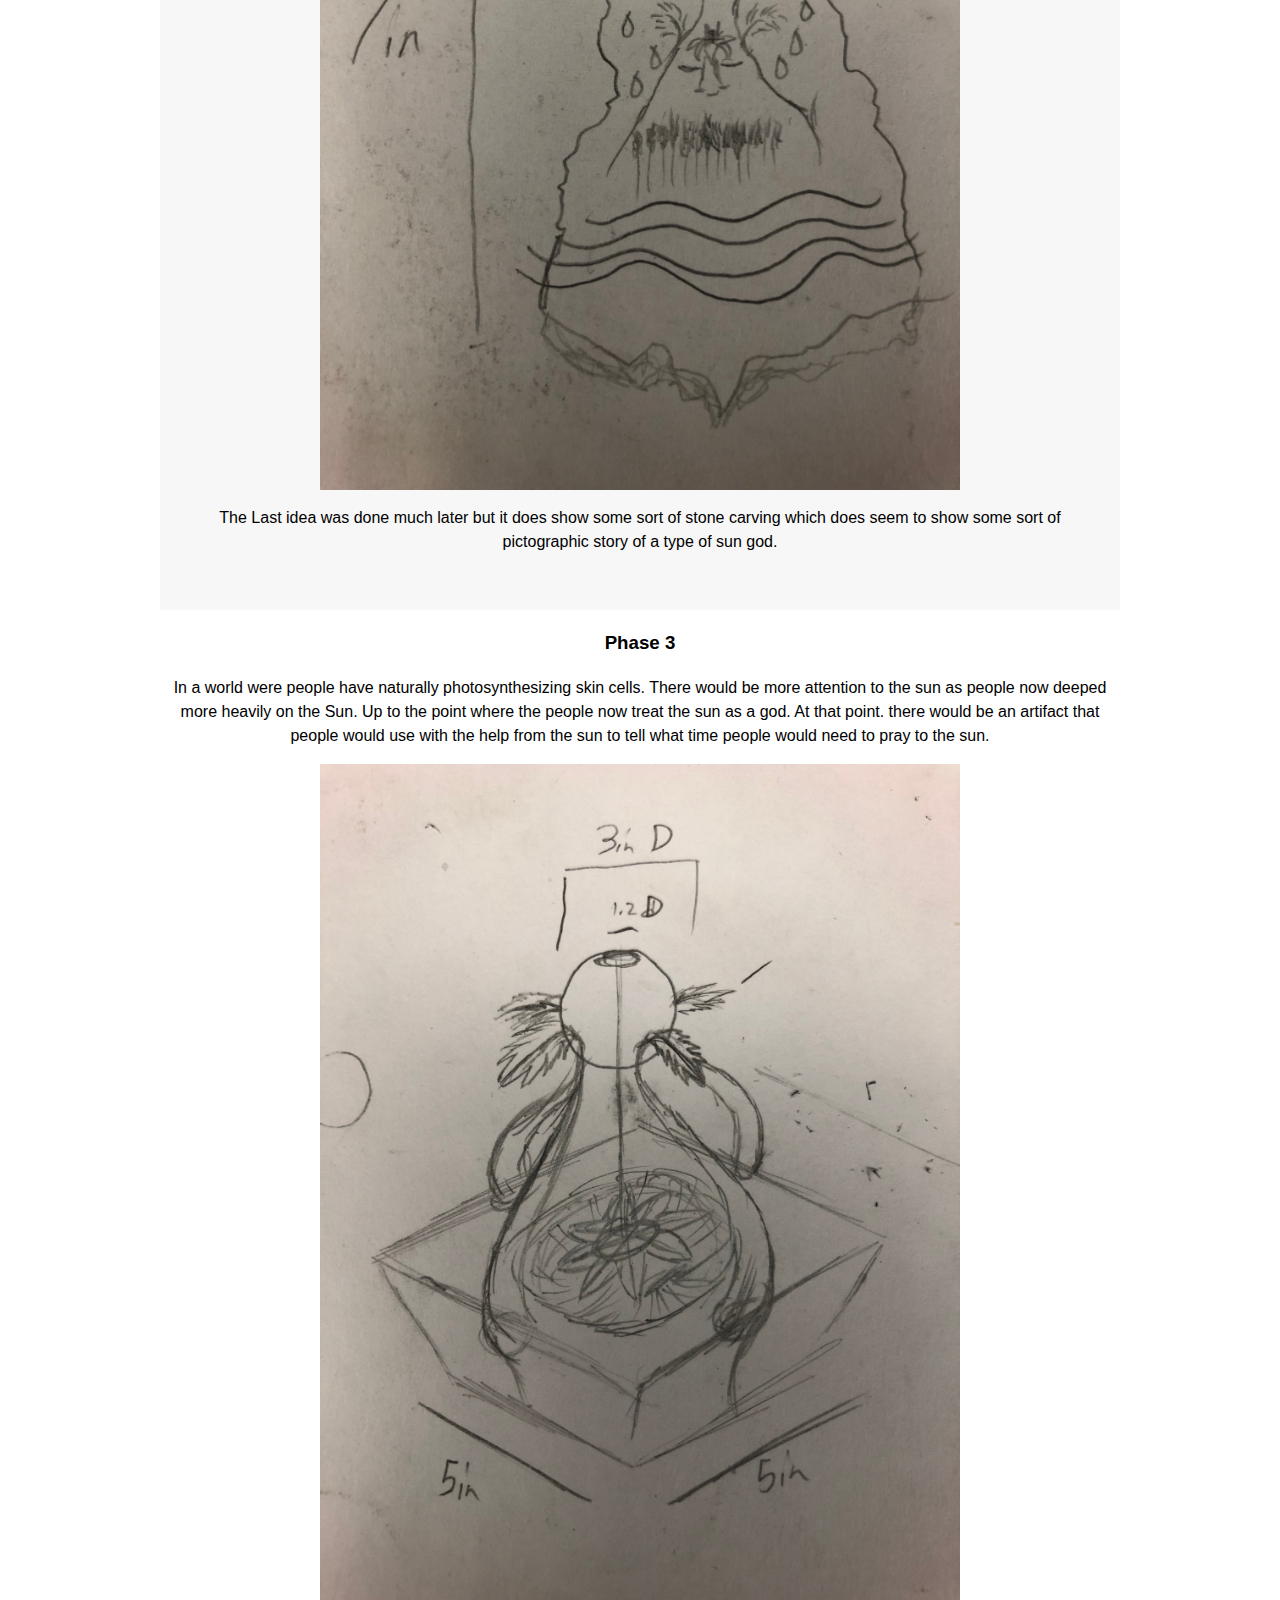
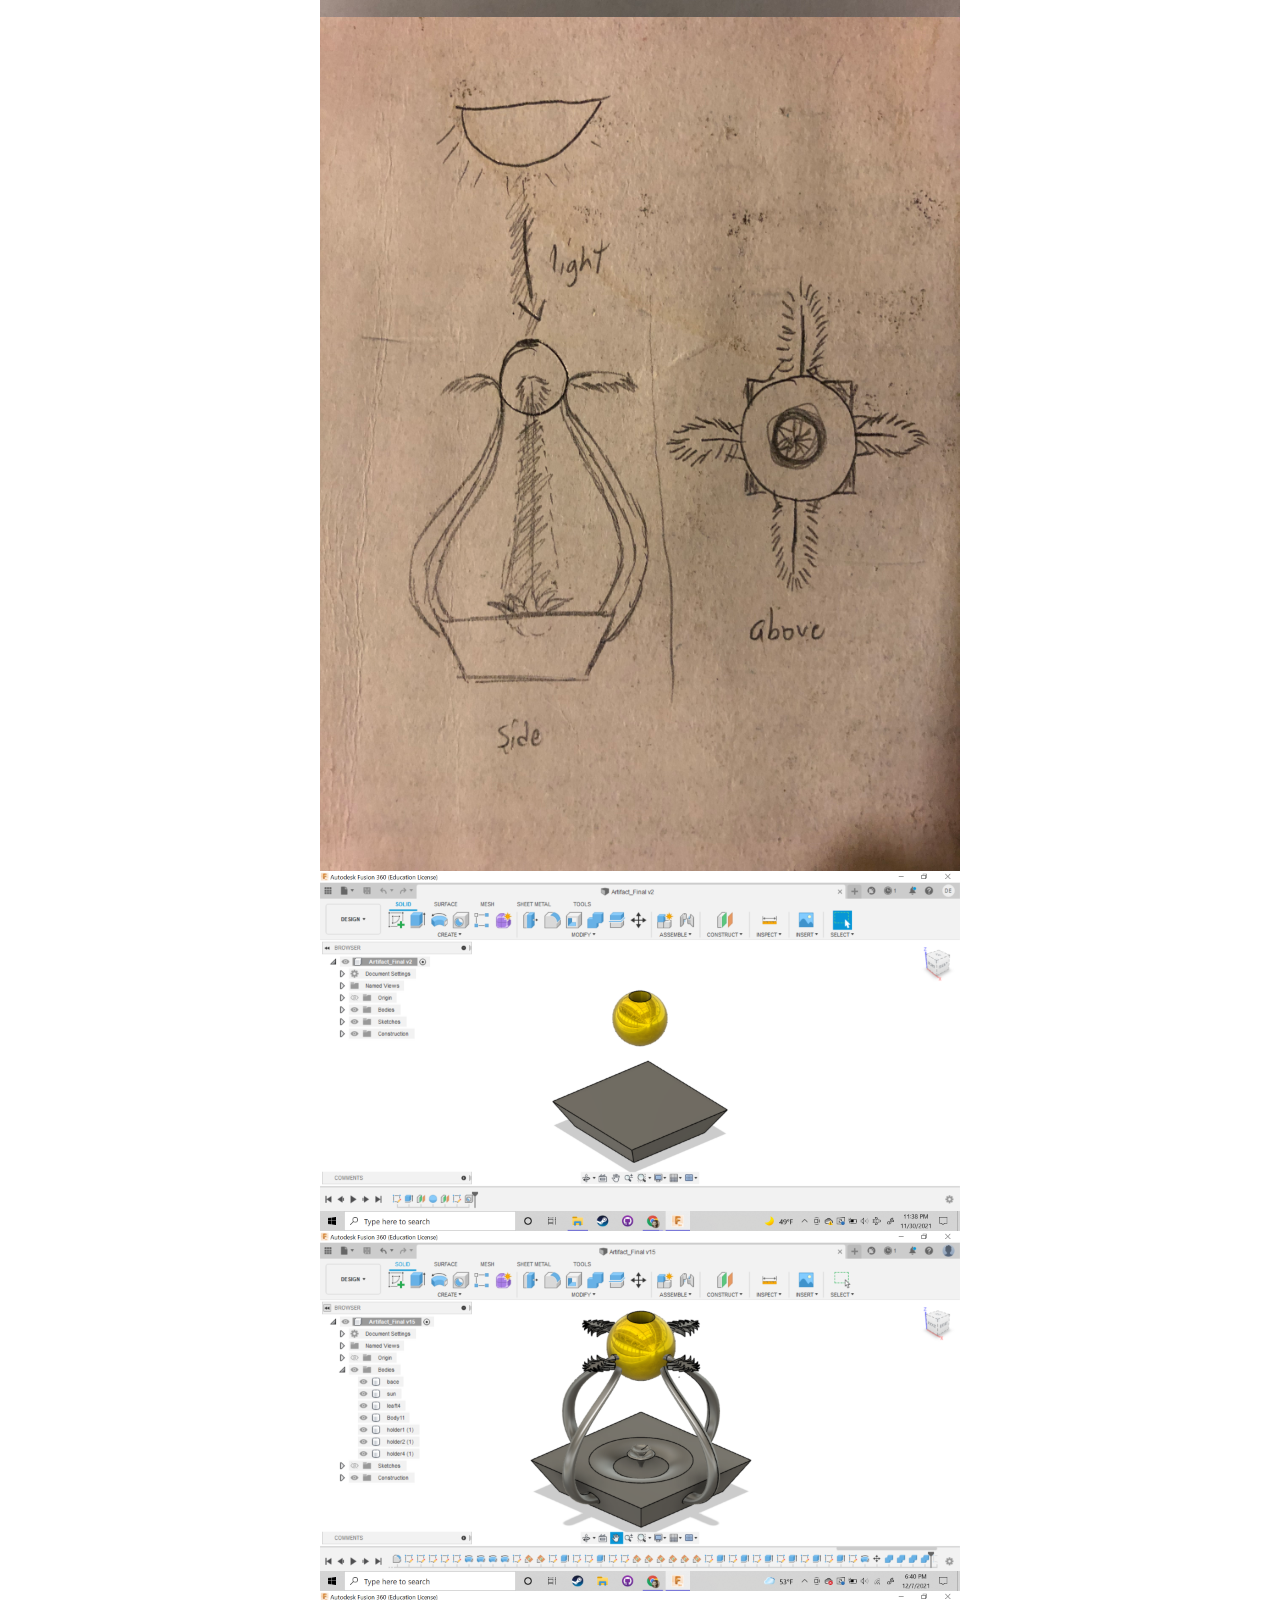
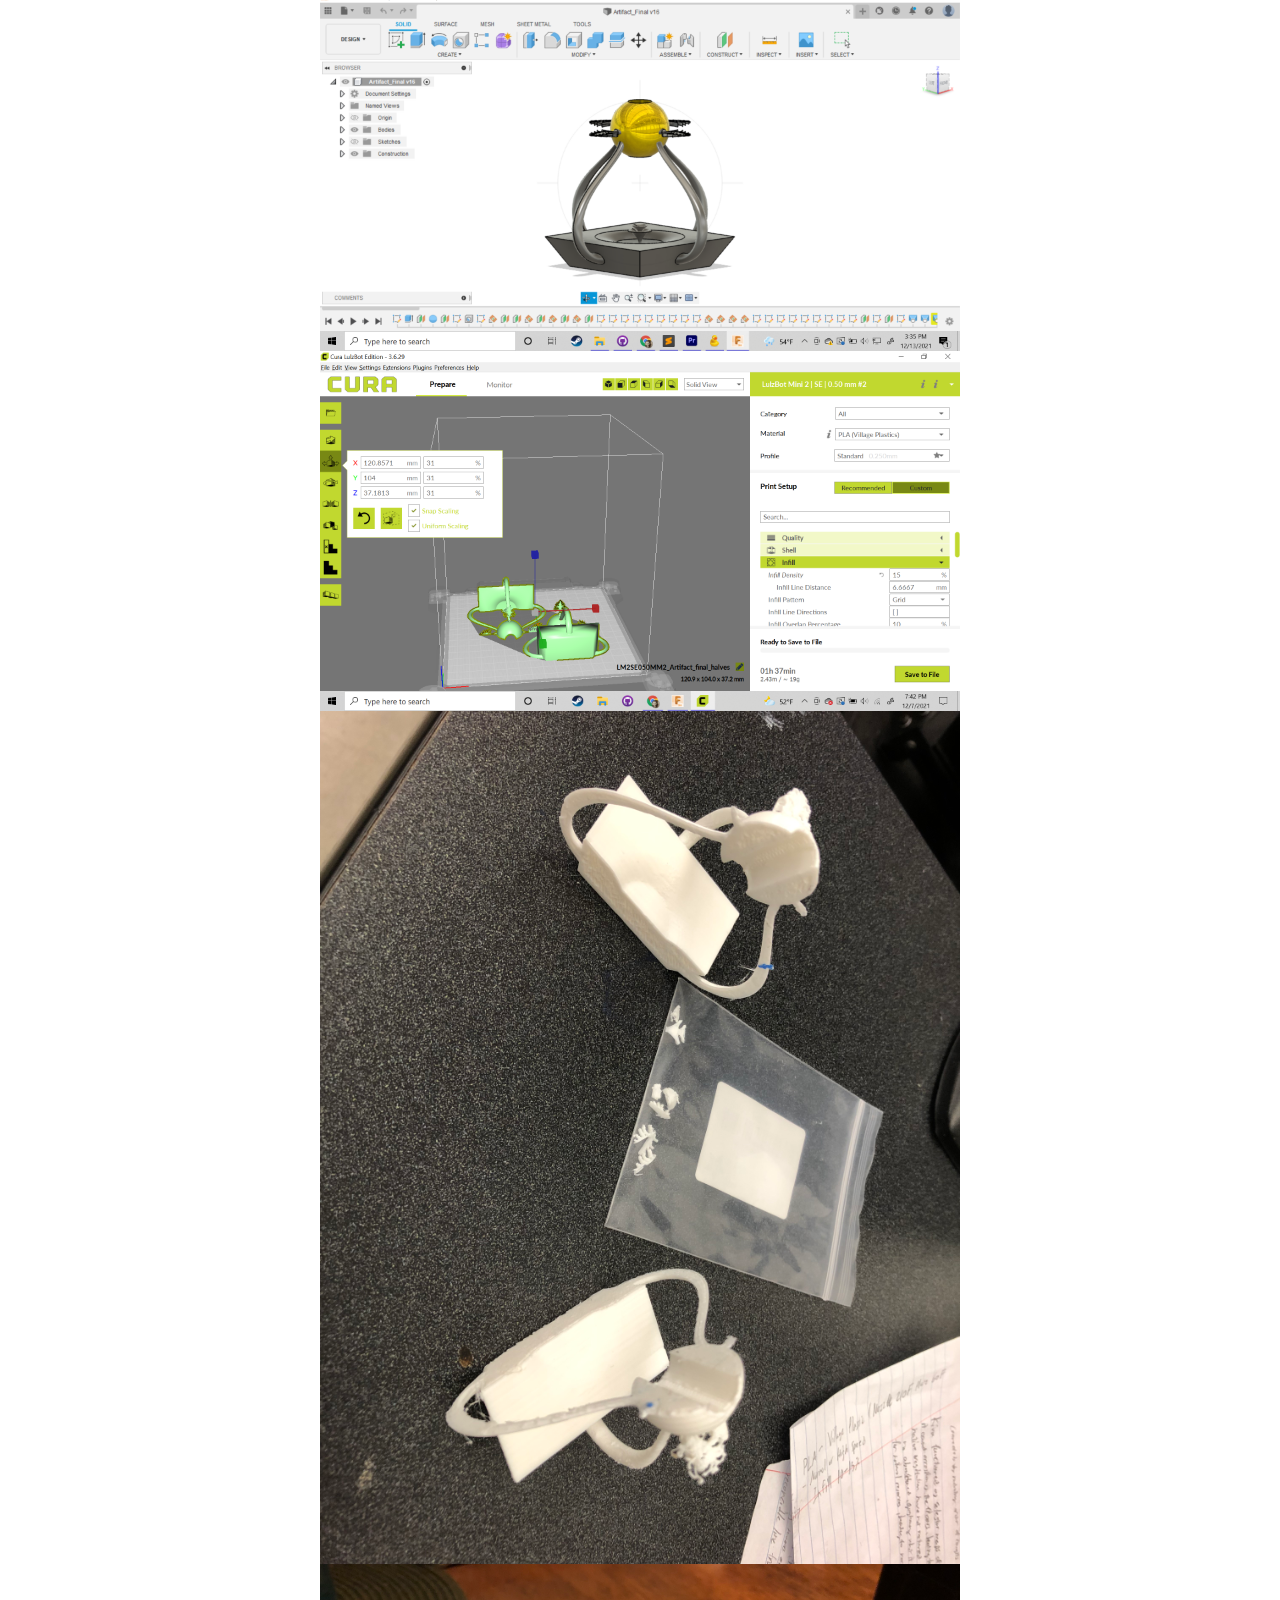
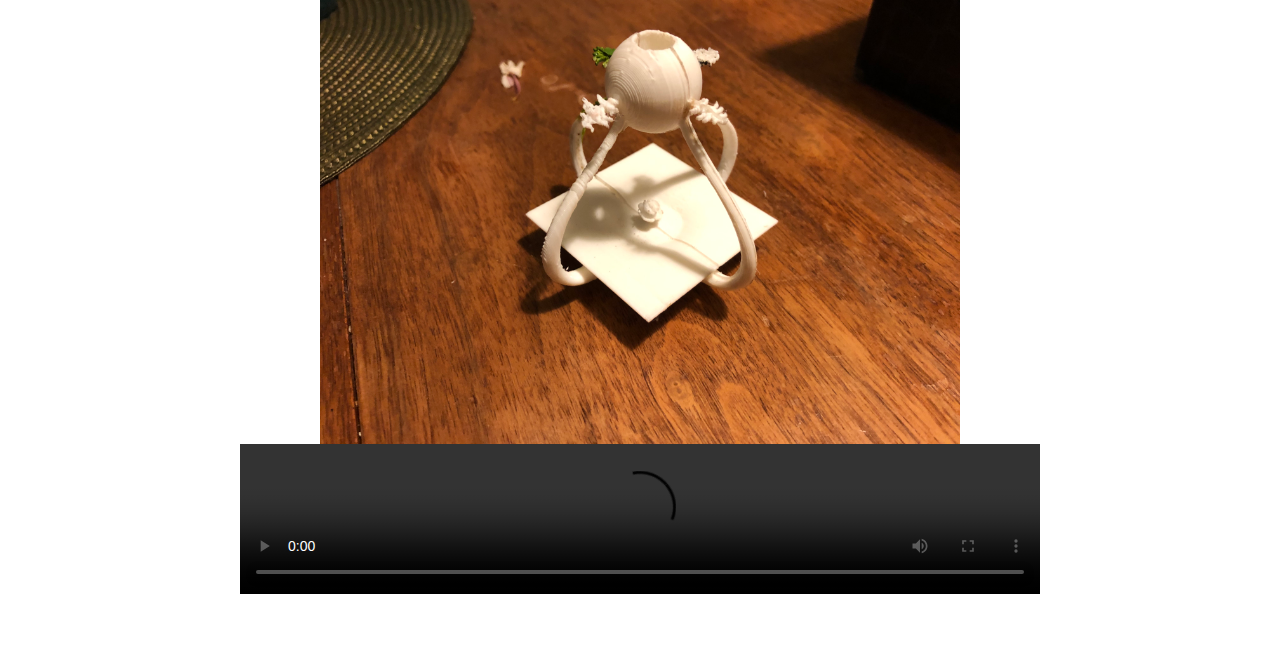
==== commit 79b9b696: "update" ====
--- a/artifact.html
+++ b/artifact.html
@@ -37,12 +37,16 @@
       <p>In a world were people have naturally photosynthesizing skin cells. There would be more attention to the sun as people now deeped more heavily on the Sun. Up to the point where the people now treat the sun as a god. At that point. there would be an artifact that people would use with the help from the sun to tell what time people would need to pray to the sun.</p>
       <img src="images/IMG_1246.jpg" width="640">
       <img src="images/final_sketch2.jpg" width="640">
-      <img src="images/finalv1.jpg" width="640">
-      <img src="images/finalv2.jpg" width="640">
-      <img src="images/finalv3.jpg" width="640">
+      <img src="images/finalv1.png" width="640">
+      <img src="images/finalv2.png" width="640">
+      <img src="images/finalv3.png" width="640">
       <img src="images/final_cura.png" width="640">
       <img src="images/final_printed.jpg" width="640">
       <img src="images/final_constructed.jpg" width="640">
+      <video controls width="800">
+            <source src="video/final_vid.mp4" type="video/mov">
+            <source src="video/final_vid.mp4" type="video/mp4">
+         </video>
     </div>
    
   </body>
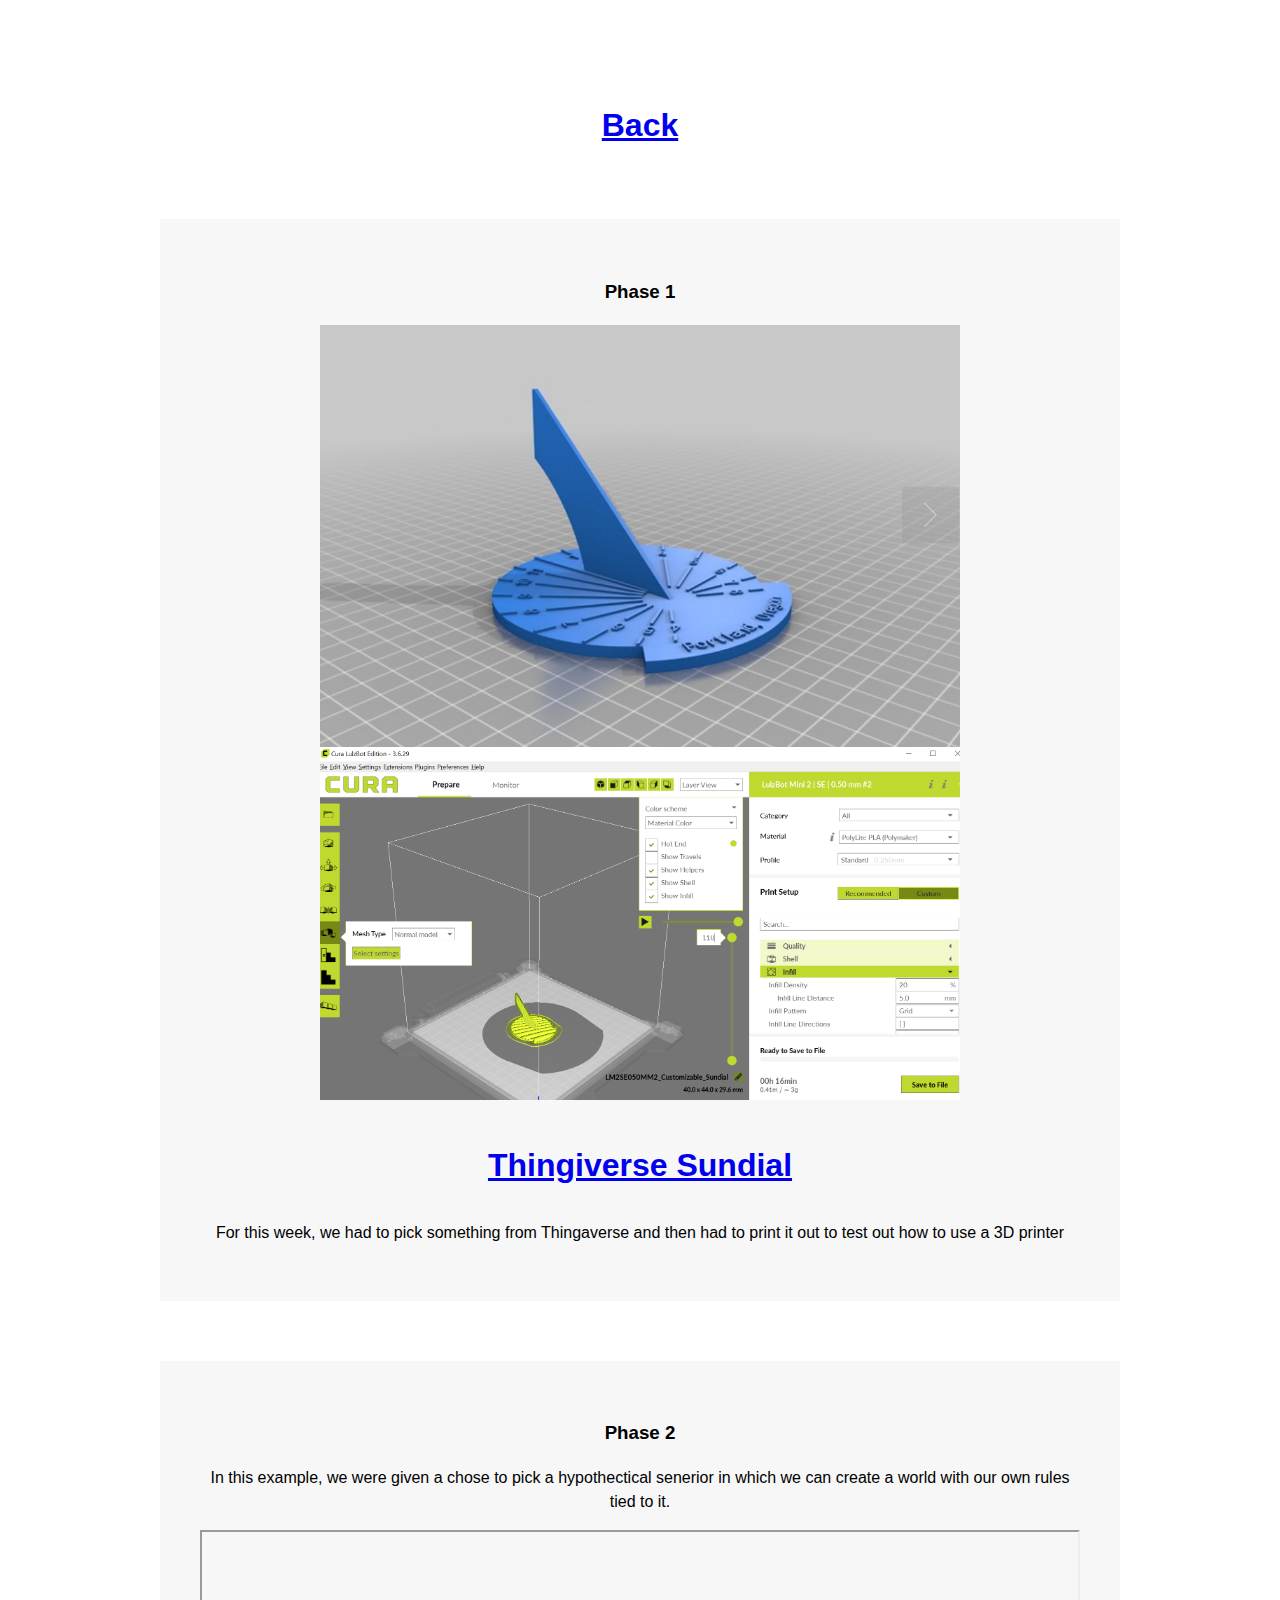
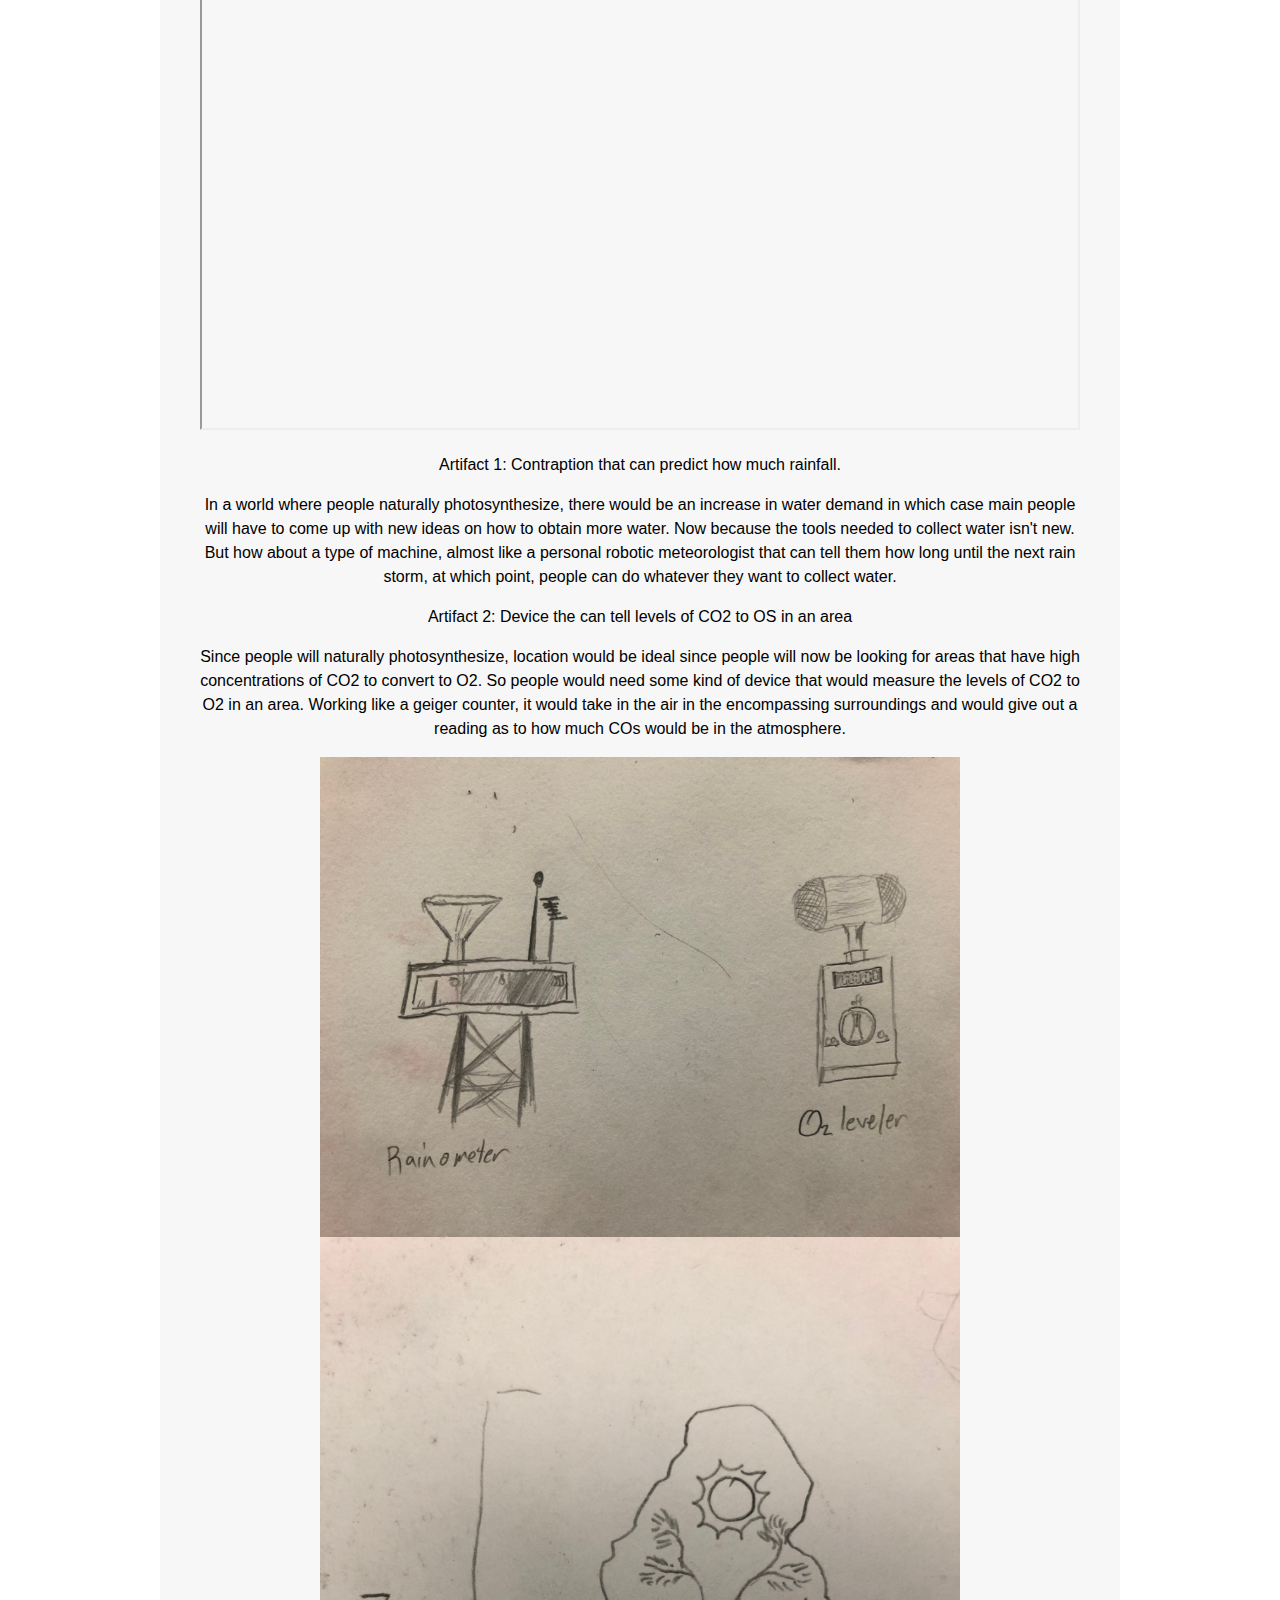
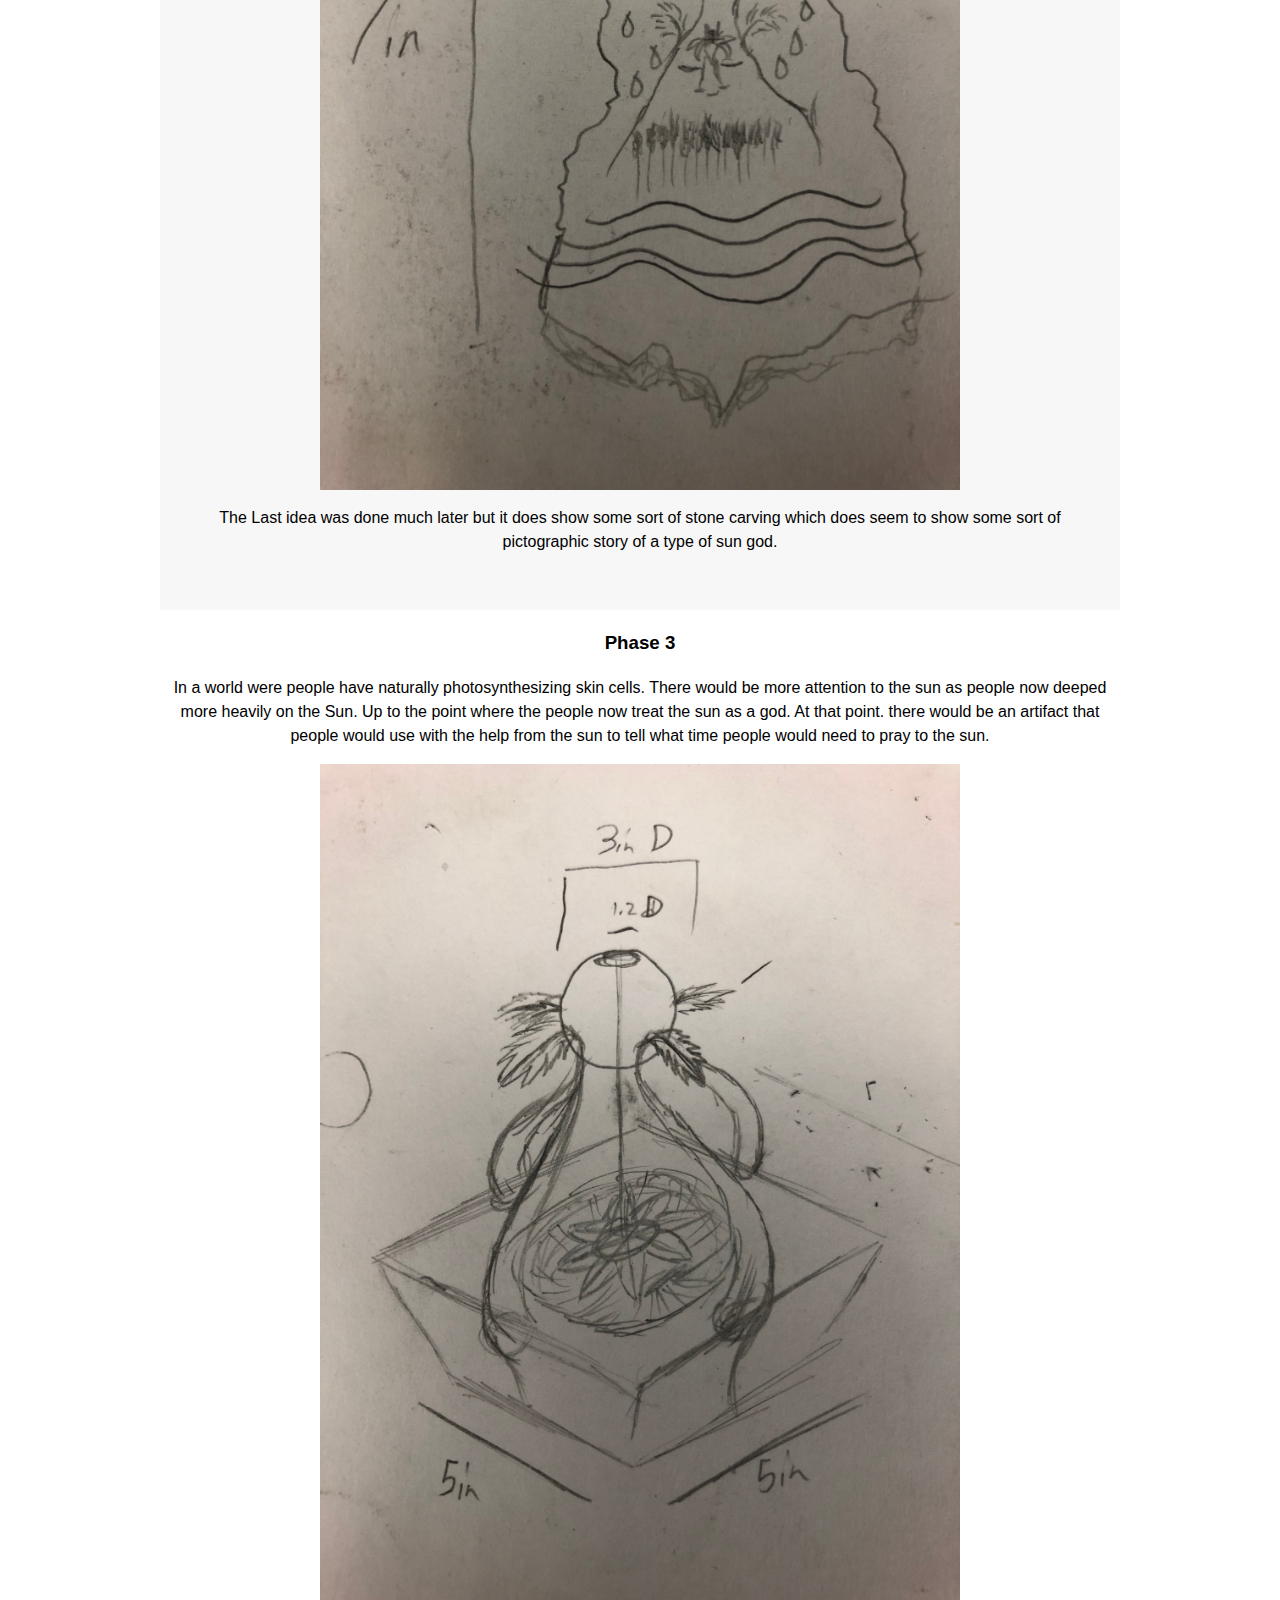
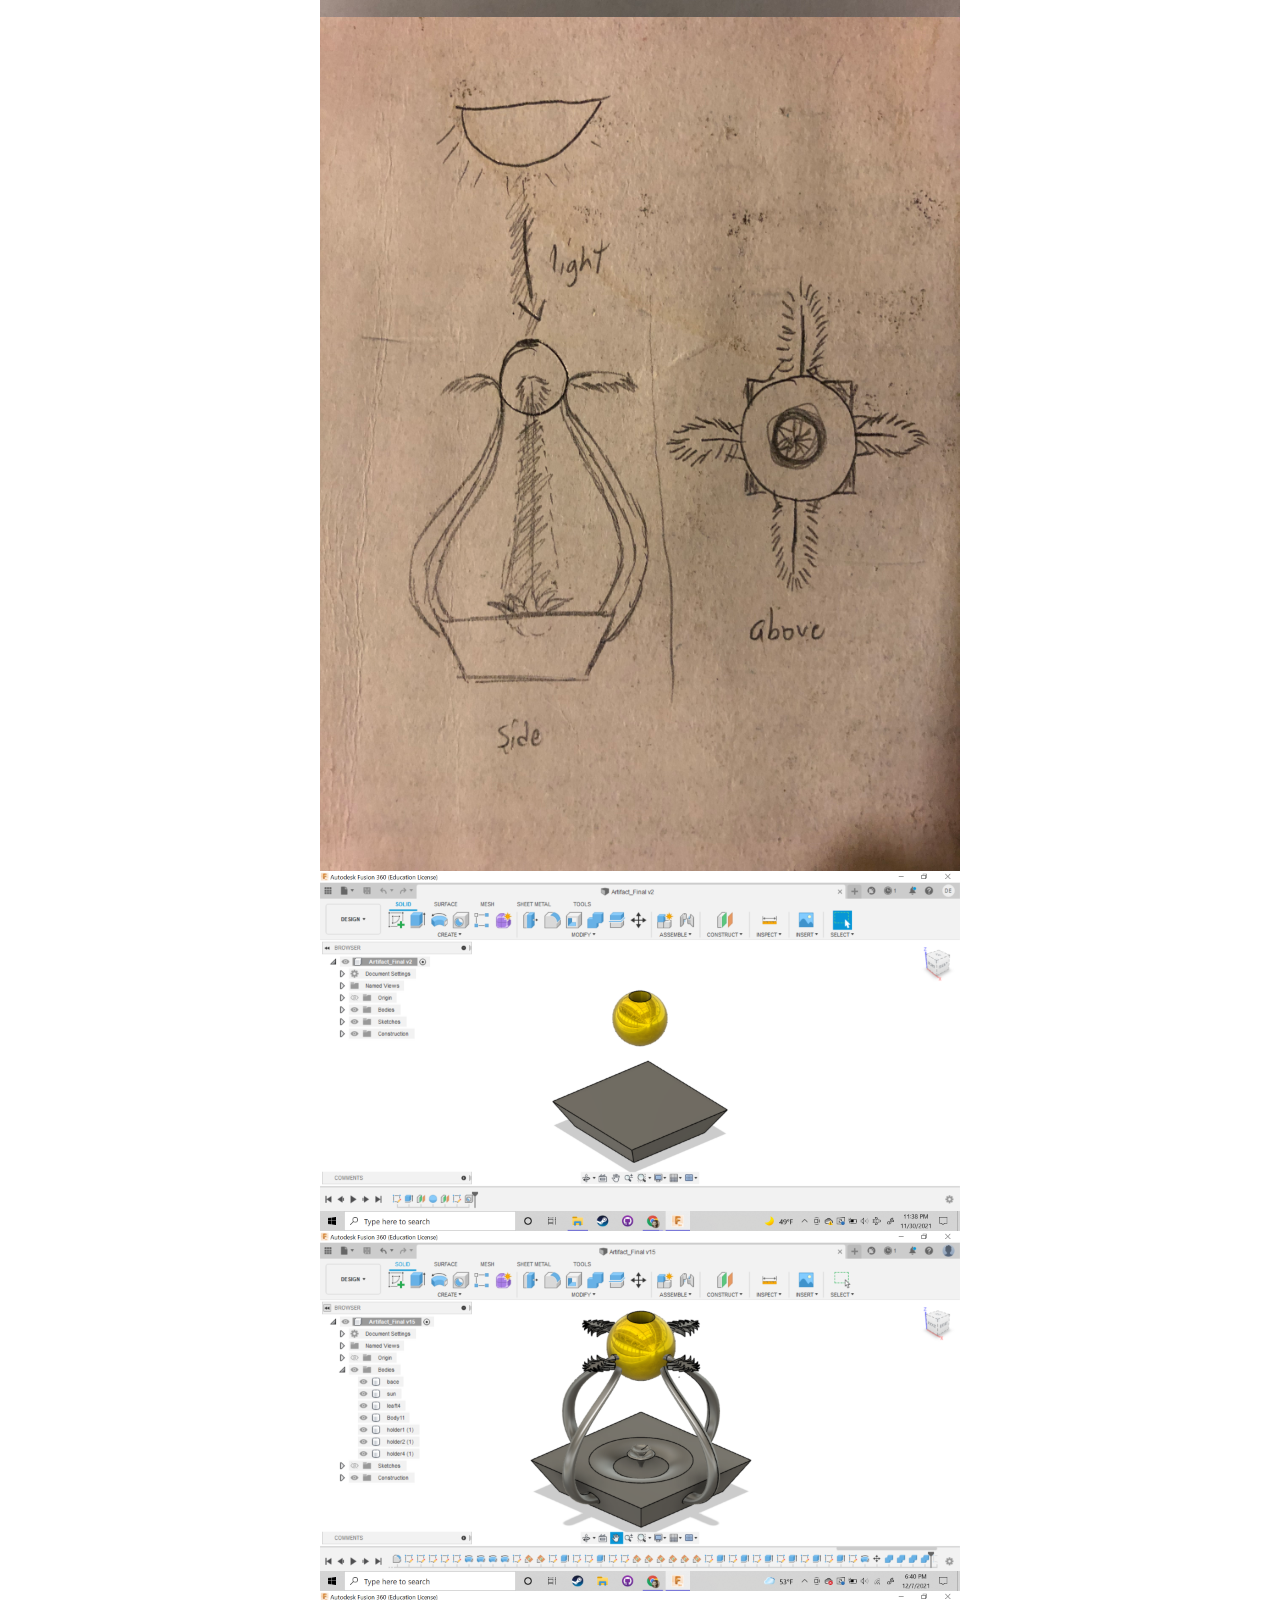
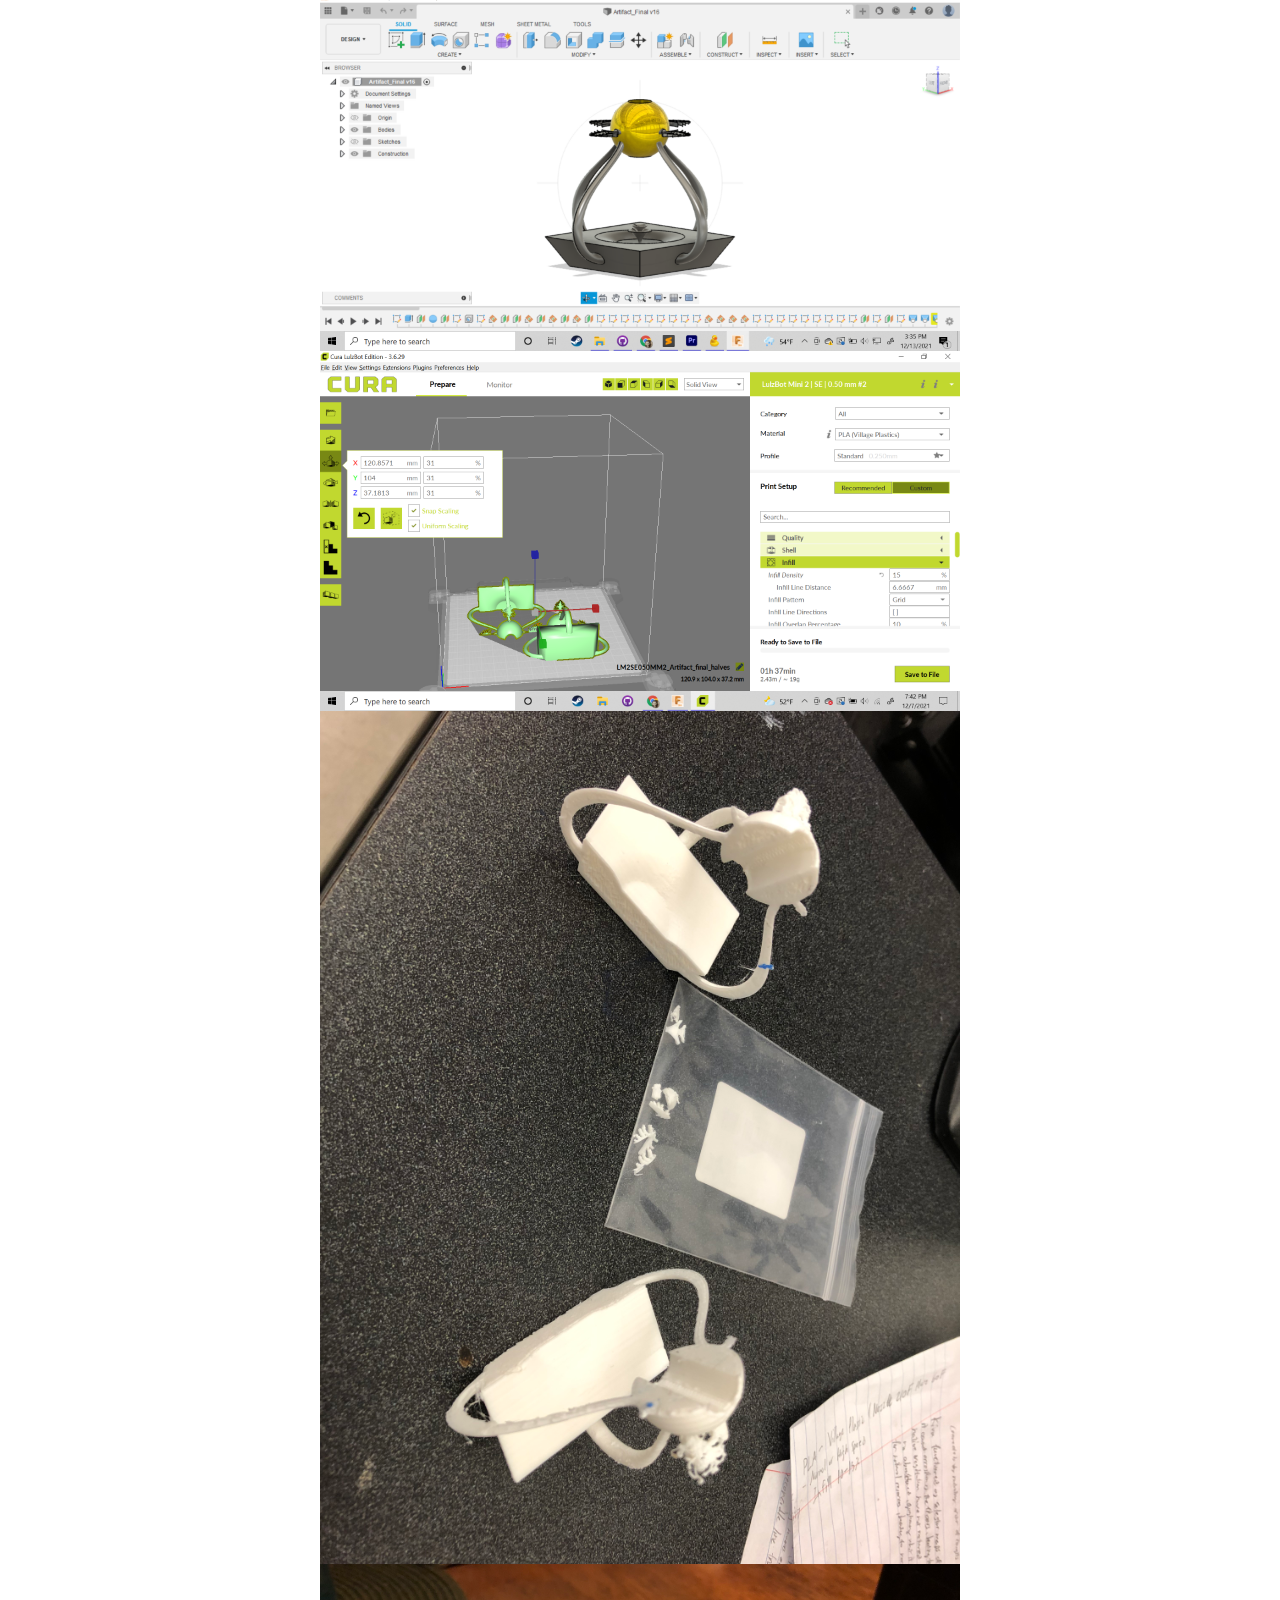
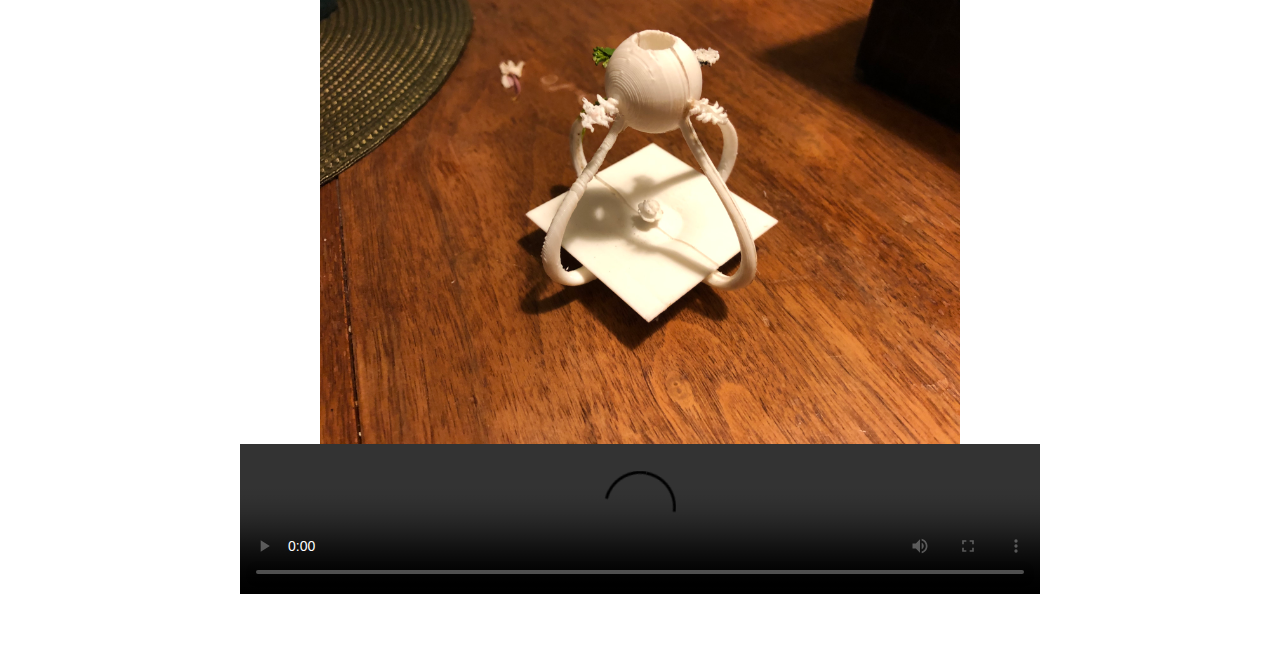
==== commit 5a5cff83: "update" ====
--- a/artifact.html
+++ b/artifact.html
@@ -43,6 +43,7 @@
       <img src="images/final_cura.png" width="640">
       <img src="images/final_printed.jpg" width="640">
       <img src="images/final_constructed.jpg" width="640">
+      
       <video controls width="800">
             <source src="video/final_vid.mp4" type="video/mov">
             <source src="video/final_vid.mp4" type="video/mp4">
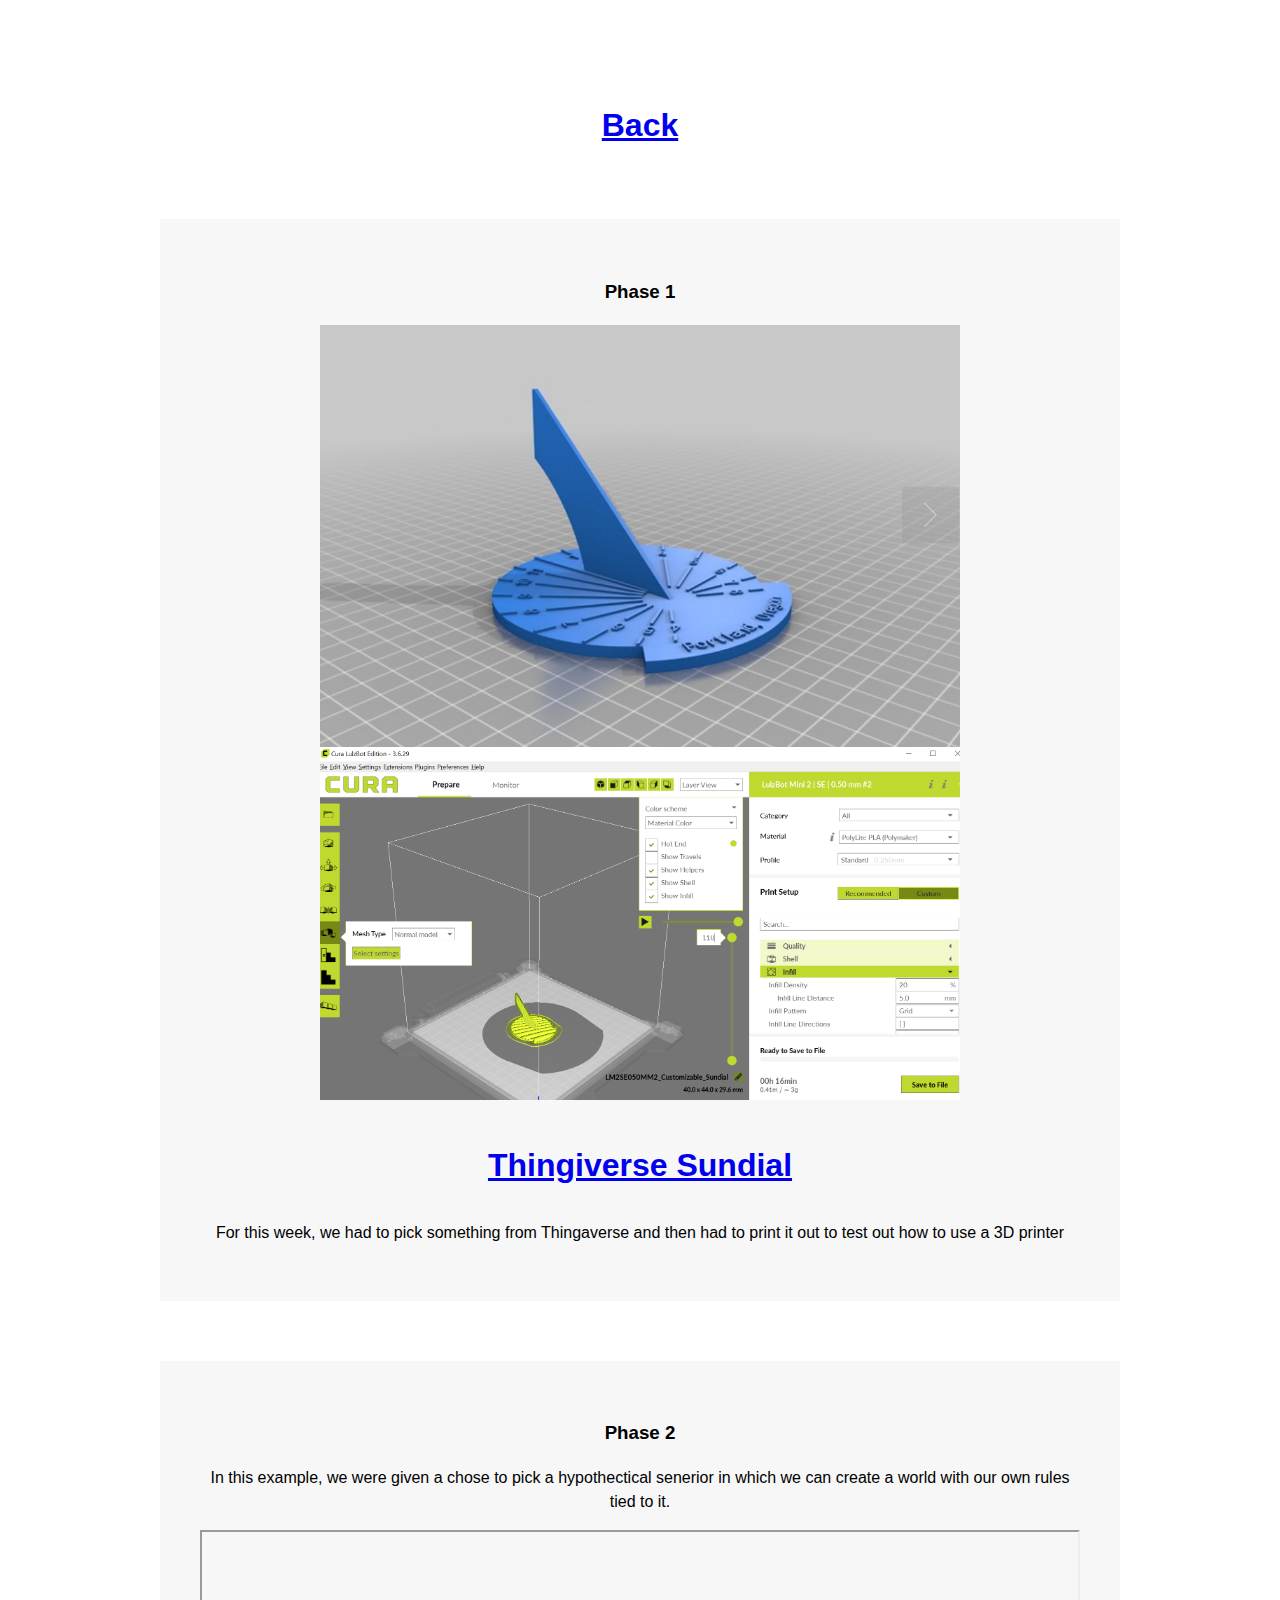
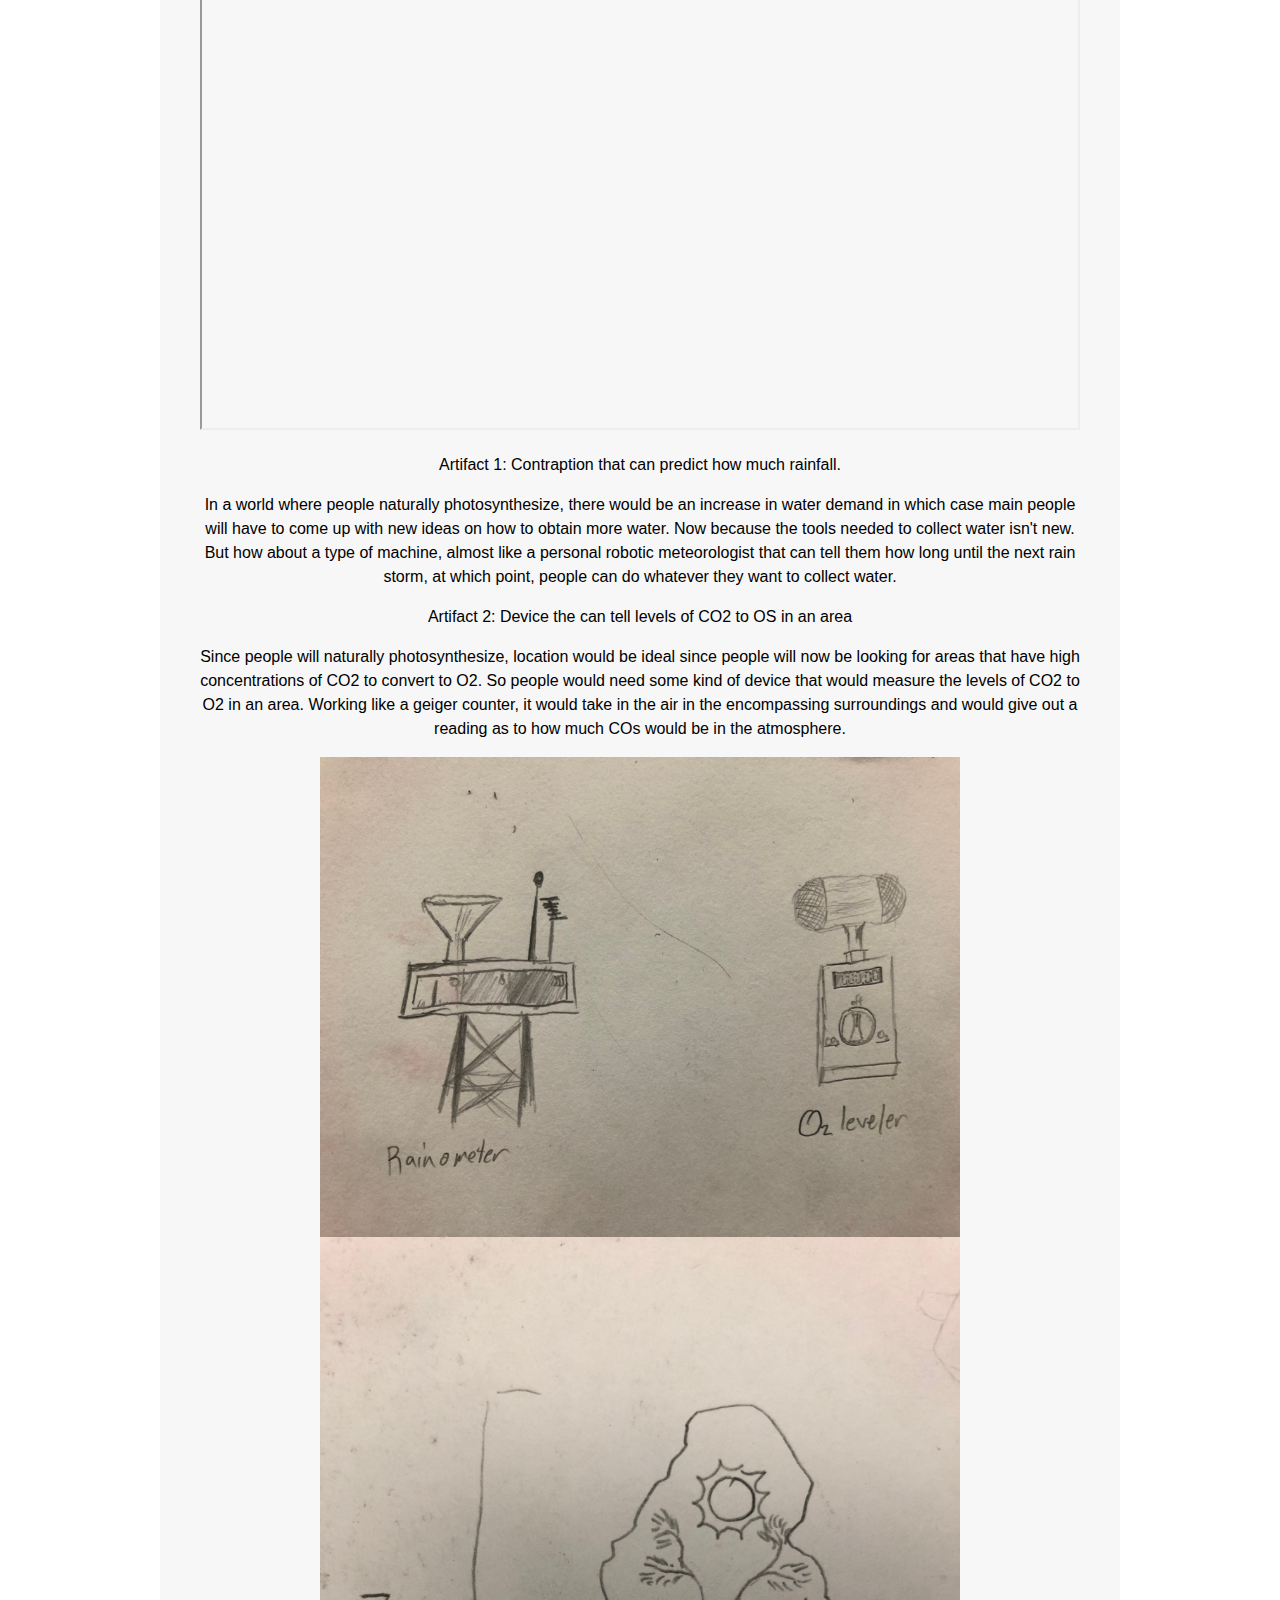
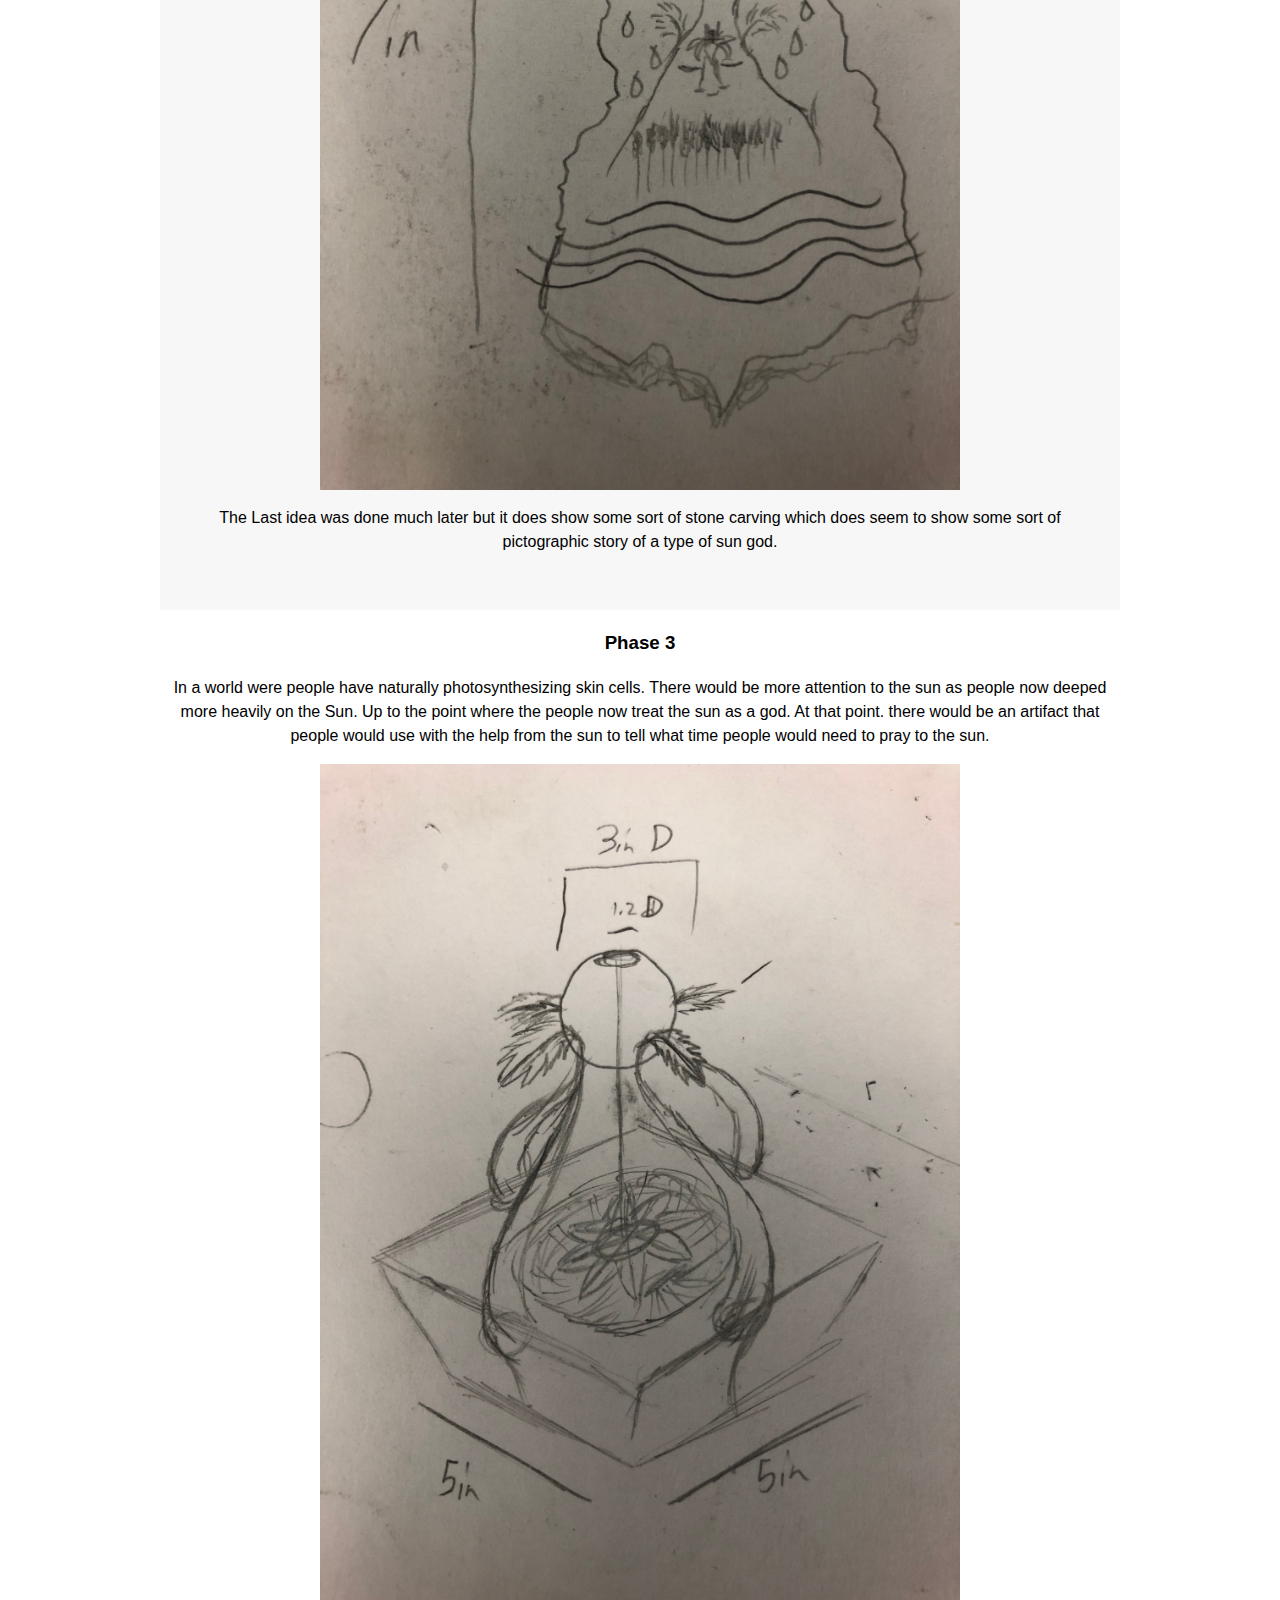
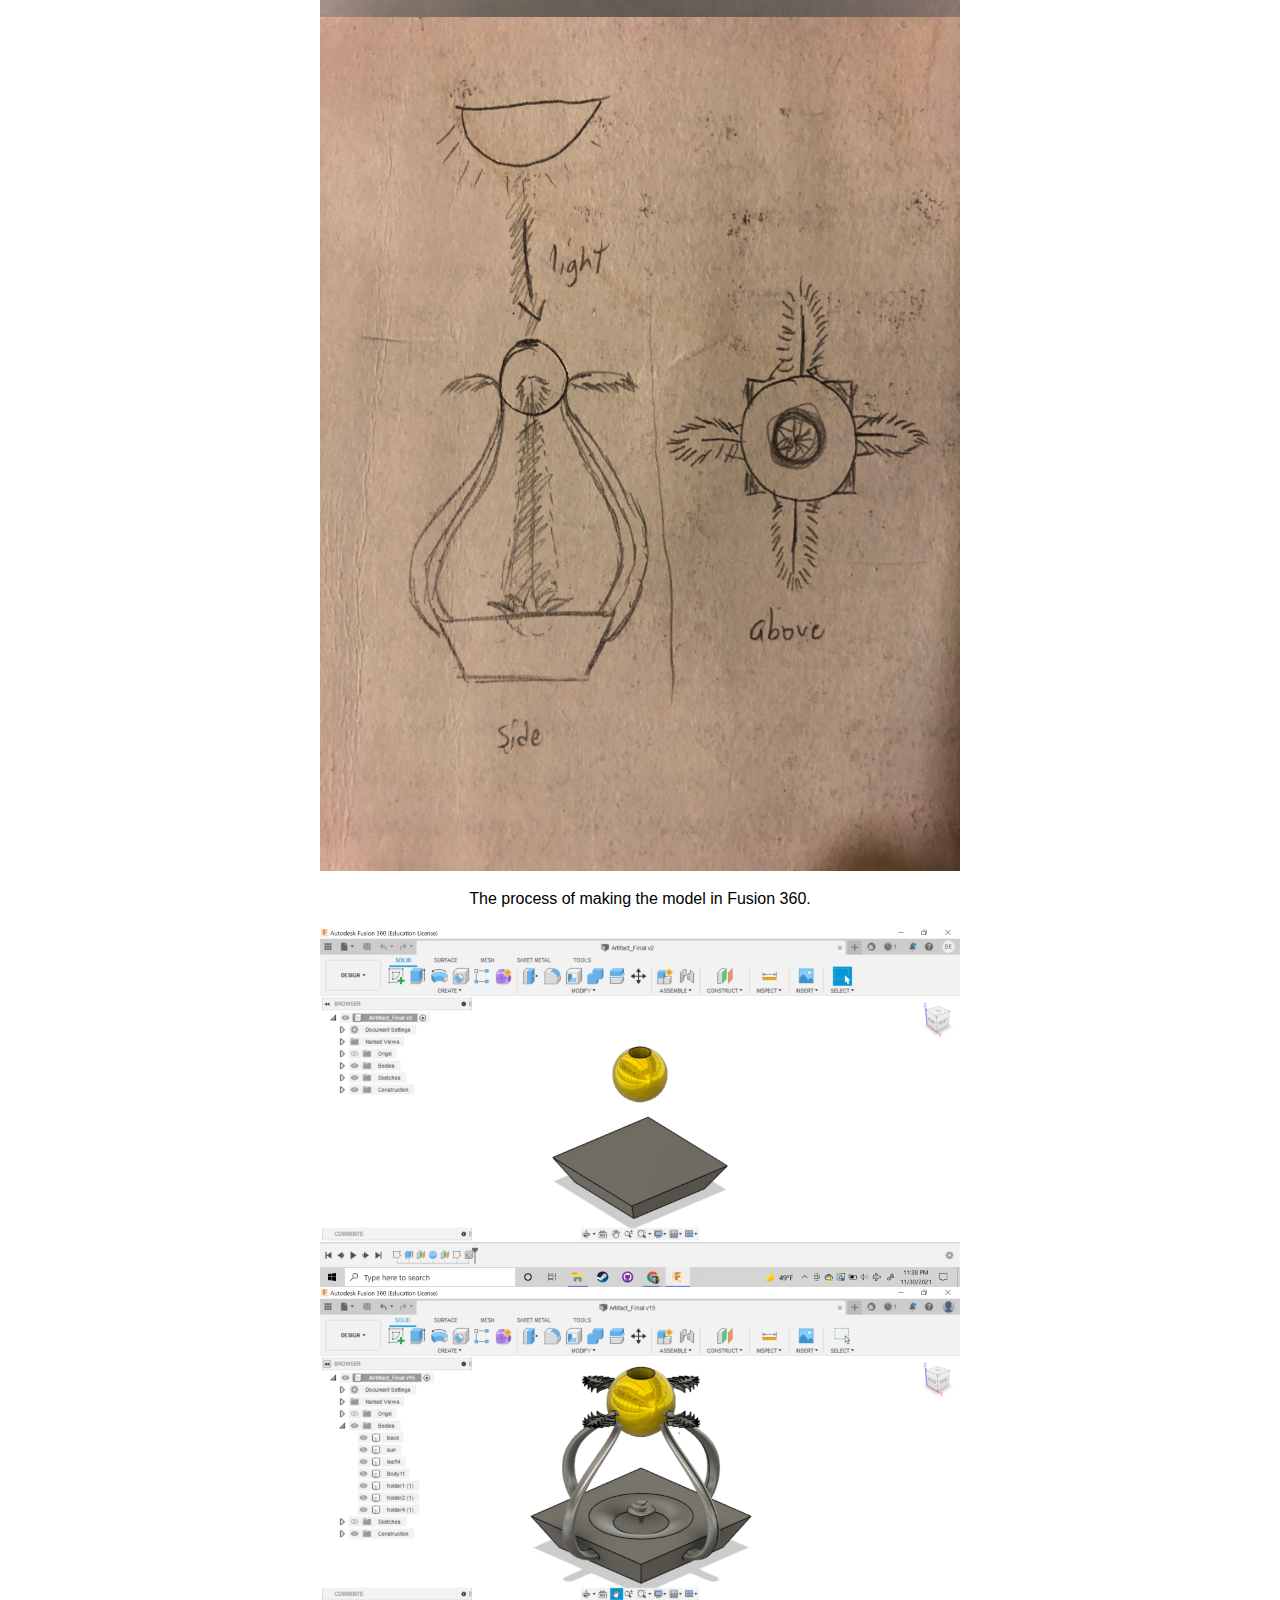
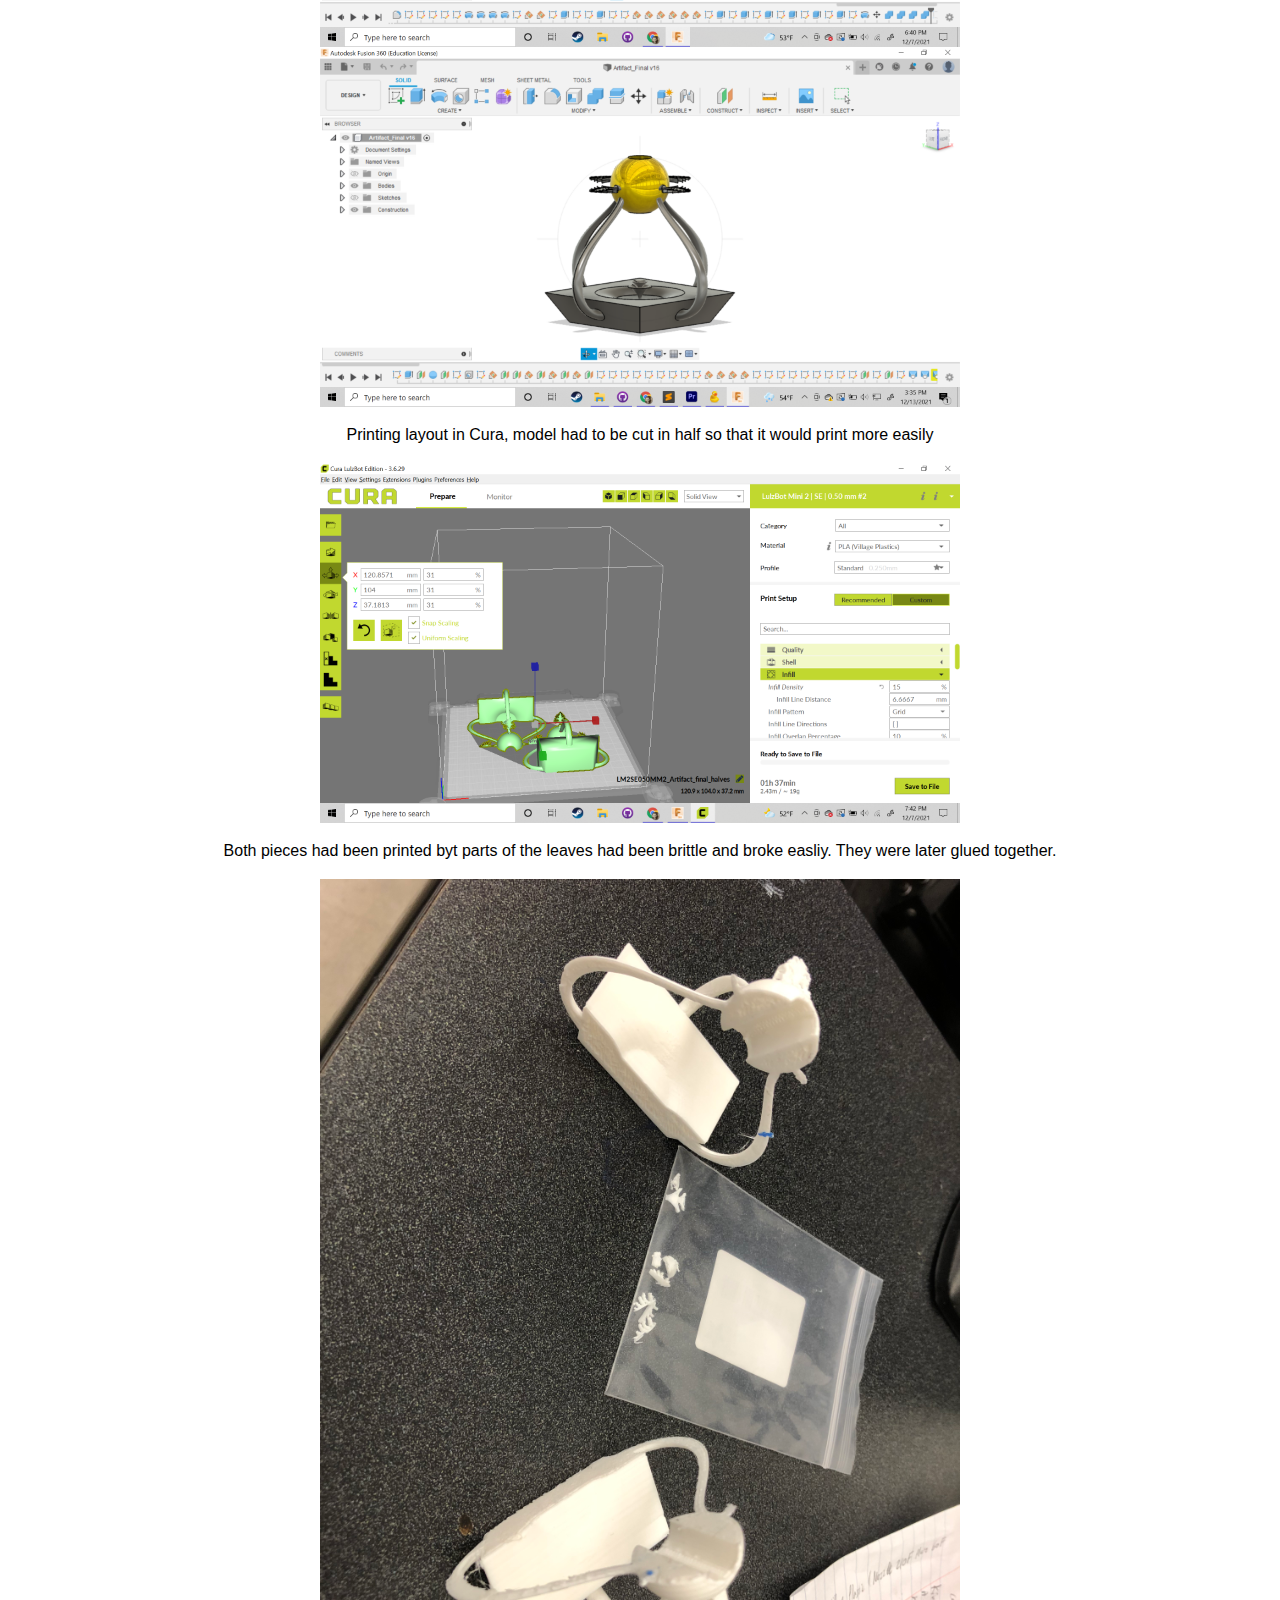
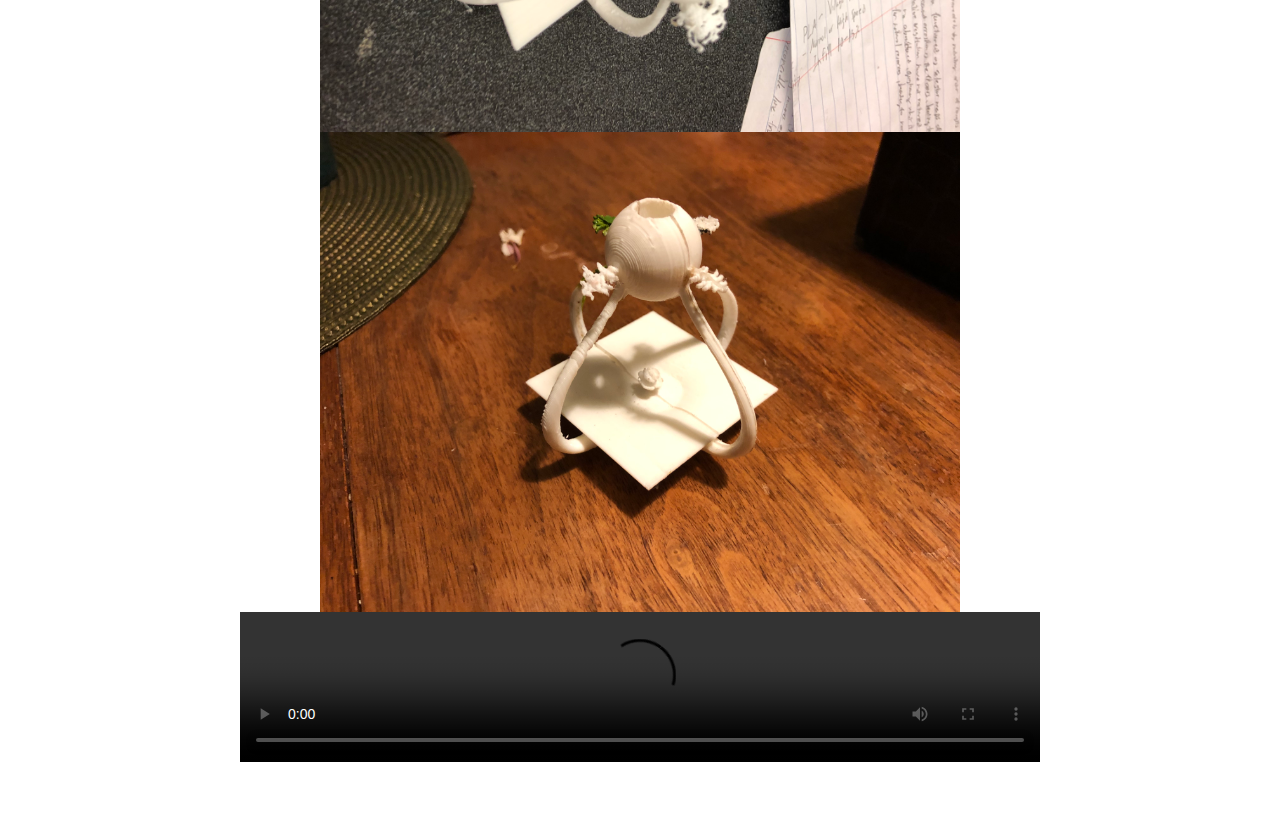
==== commit 54fdb130: "update" ====
--- a/artifact.html
+++ b/artifact.html
@@ -37,13 +37,16 @@
       <p>In a world were people have naturally photosynthesizing skin cells. There would be more attention to the sun as people now deeped more heavily on the Sun. Up to the point where the people now treat the sun as a god. At that point. there would be an artifact that people would use with the help from the sun to tell what time people would need to pray to the sun.</p>
       <img src="images/IMG_1246.jpg" width="640">
       <img src="images/final_sketch2.jpg" width="640">
+      <p>The process of making the model in Fusion 360.</p>
       <img src="images/finalv1.png" width="640">
       <img src="images/finalv2.png" width="640">
       <img src="images/finalv3.png" width="640">
+      <p>Printing layout in Cura, model had to be cut in half so that it would print more easily</p>
       <img src="images/final_cura.png" width="640">
+      <p>Both pieces had been printed byt parts of the leaves had been brittle and broke easliy. They were later glued together. </p>
       <img src="images/final_printed.jpg" width="640">
       <img src="images/final_constructed.jpg" width="640">
-      
+
       <video controls width="800">
             <source src="video/final_vid.mp4" type="video/mov">
             <source src="video/final_vid.mp4" type="video/mp4">
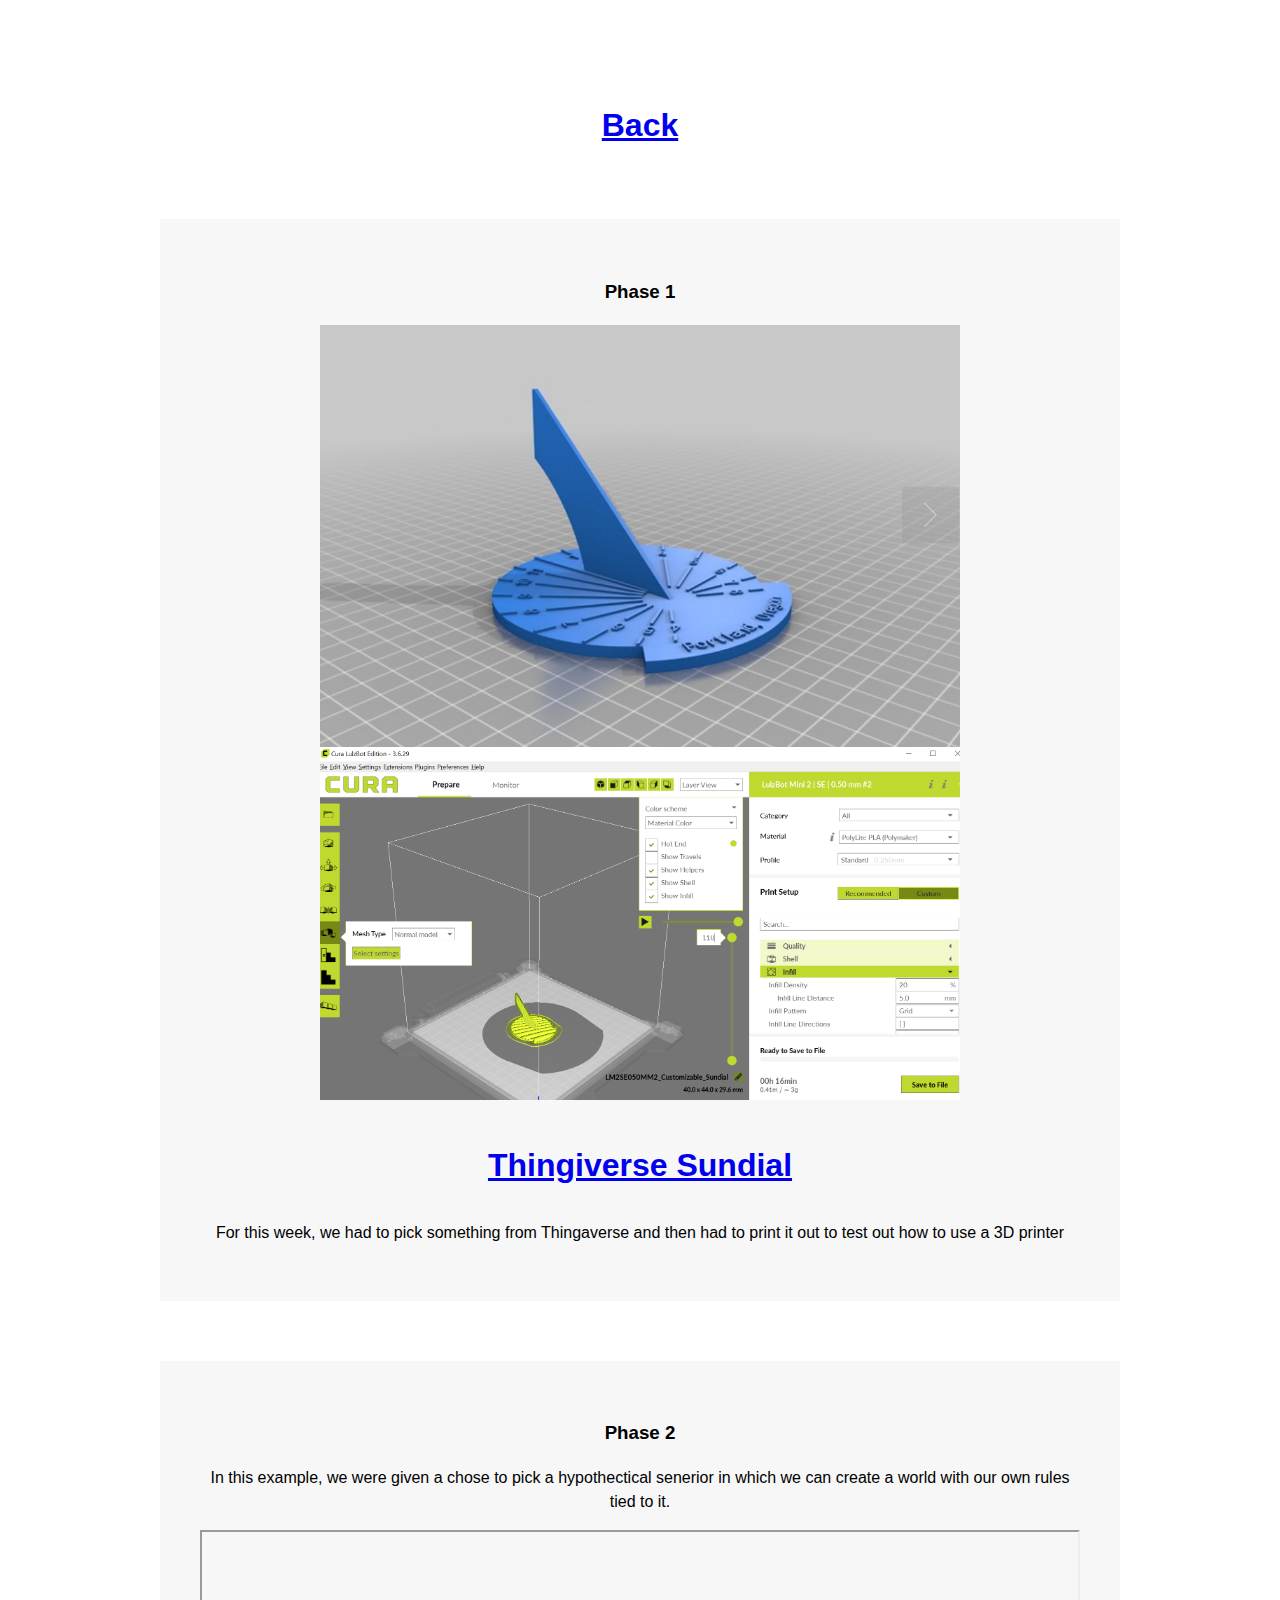
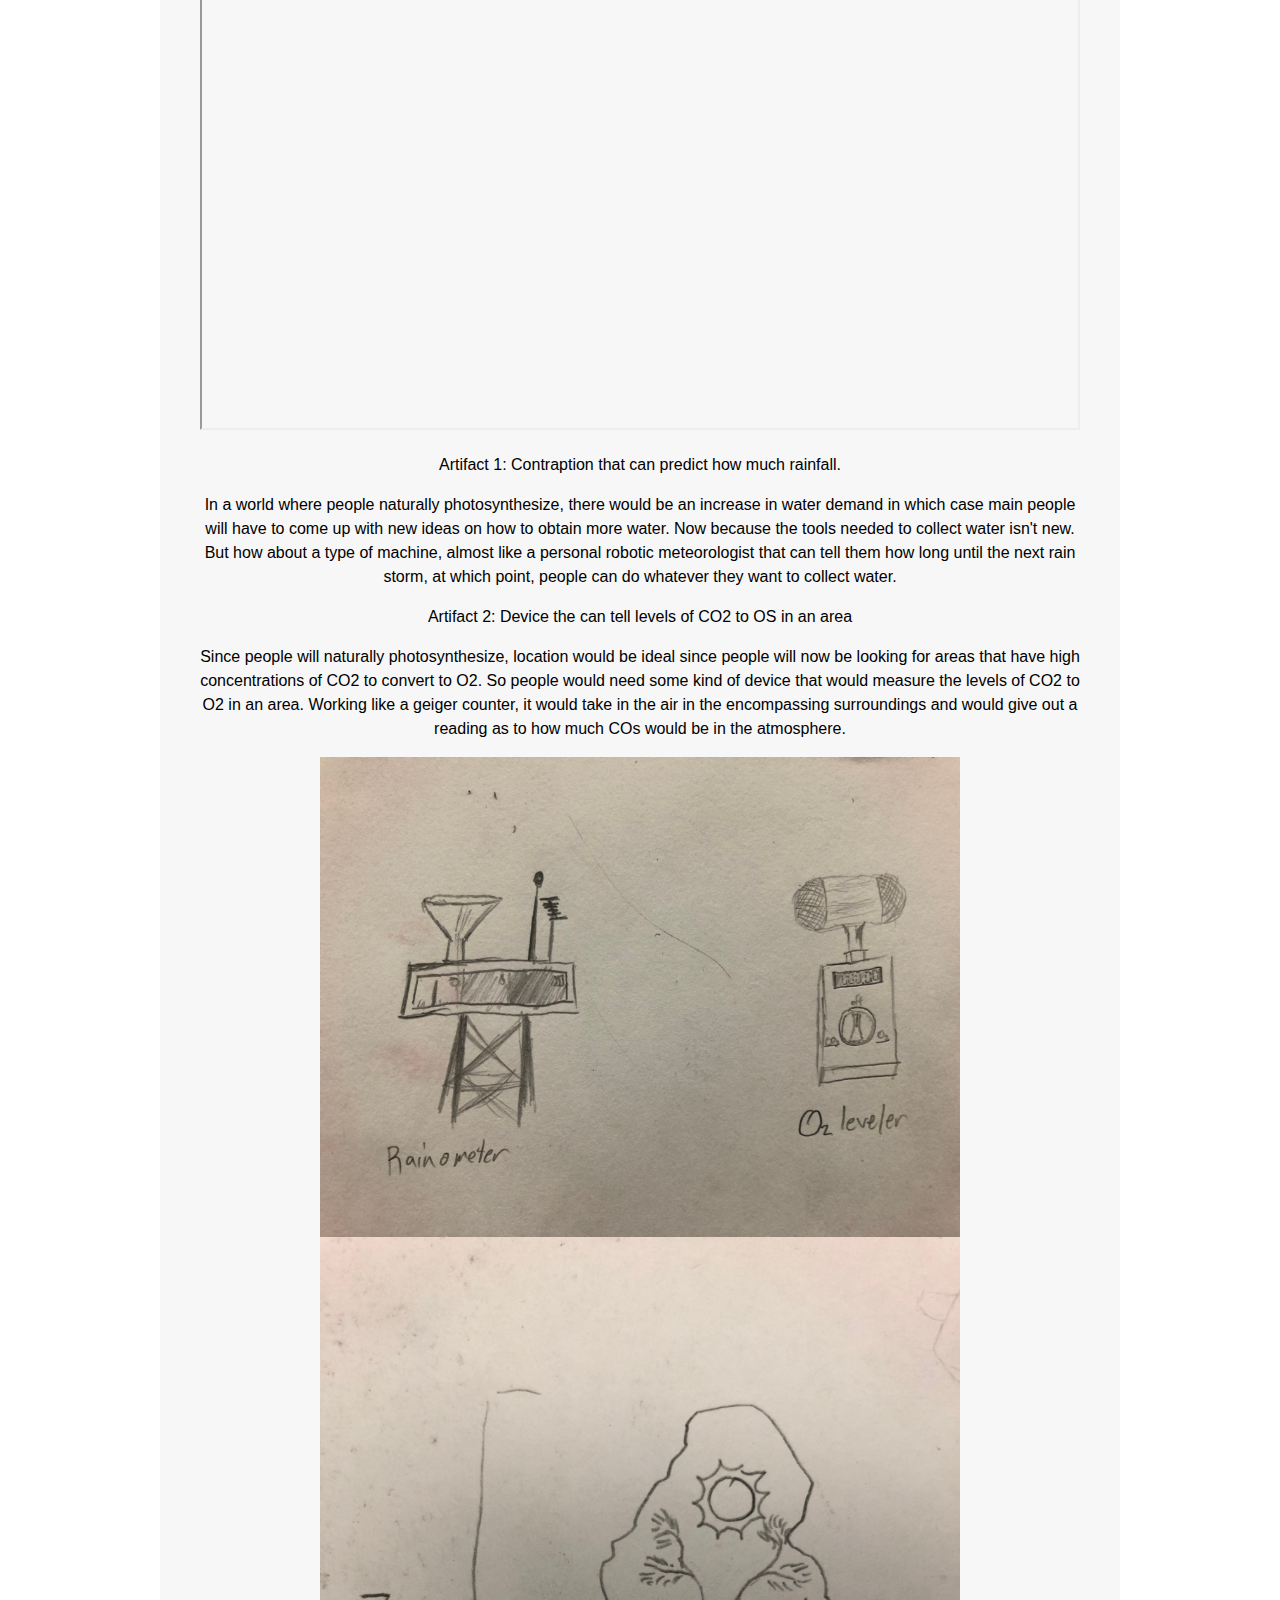
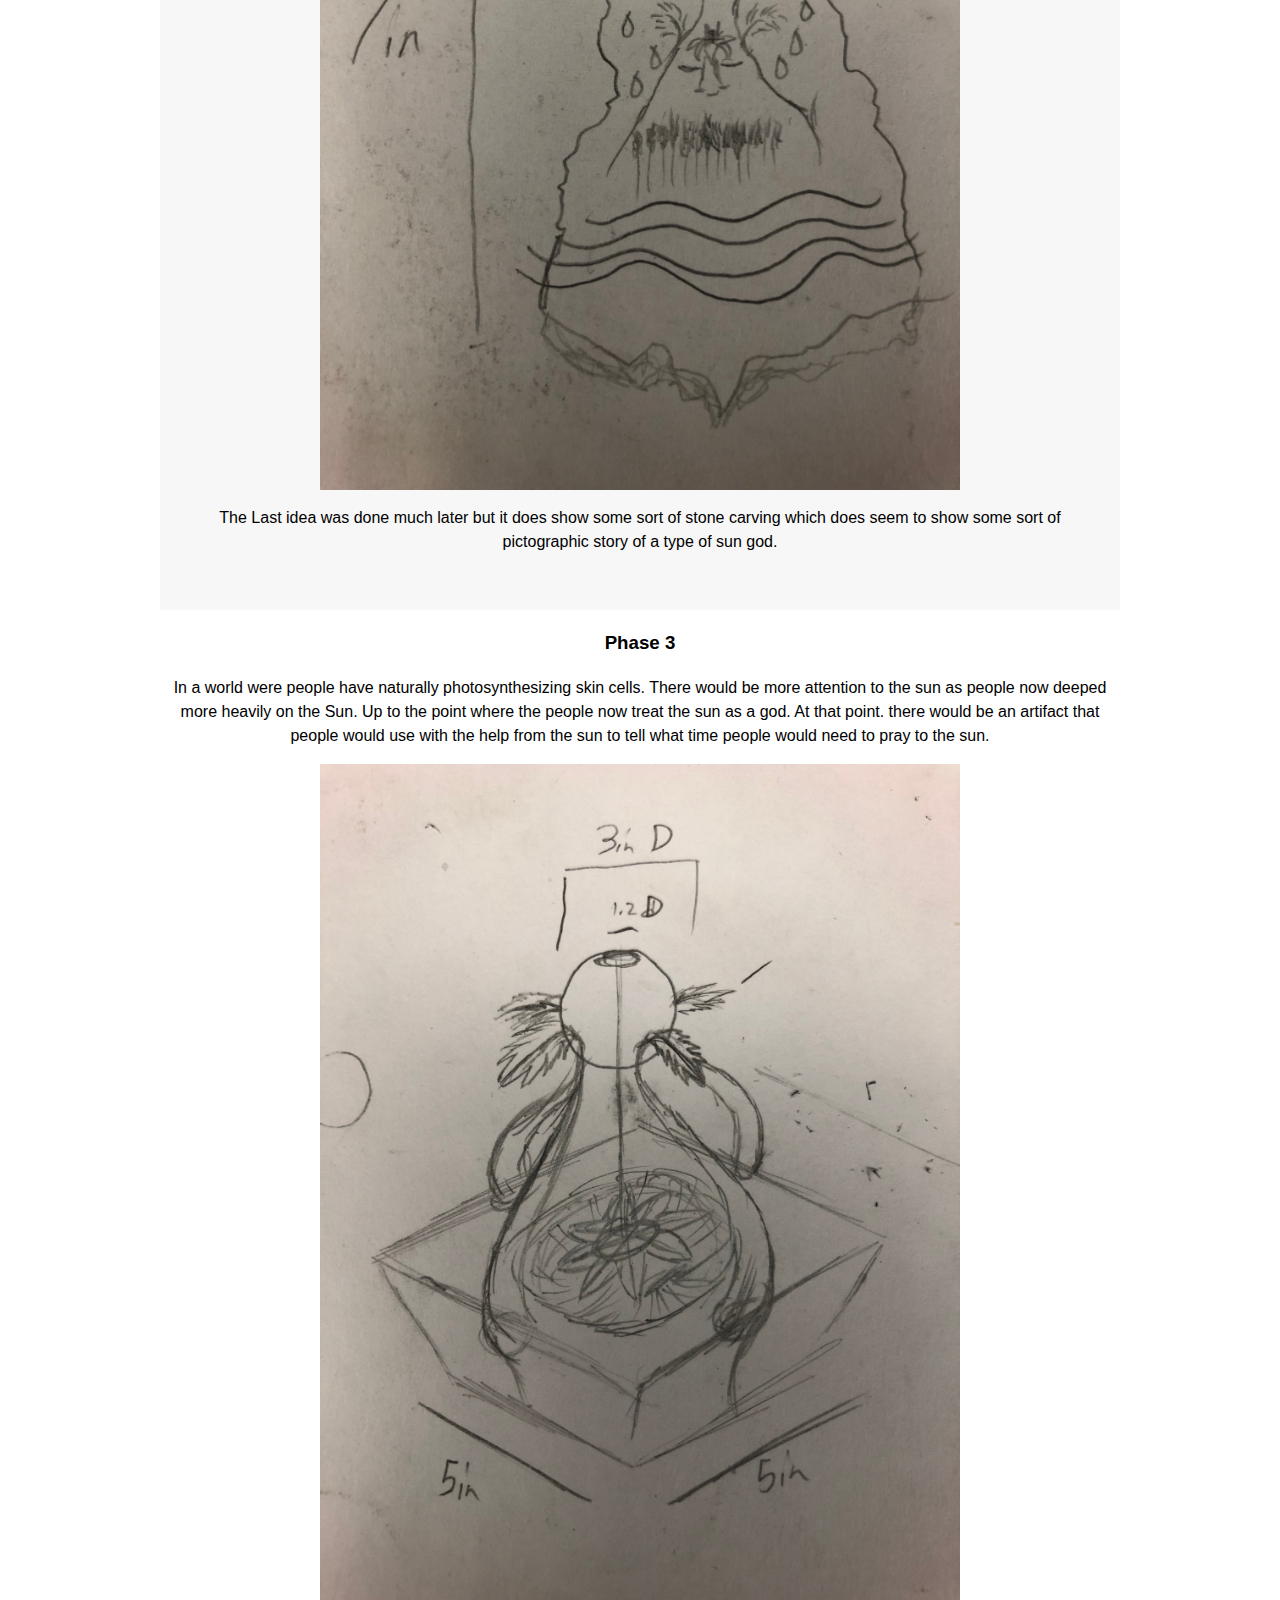
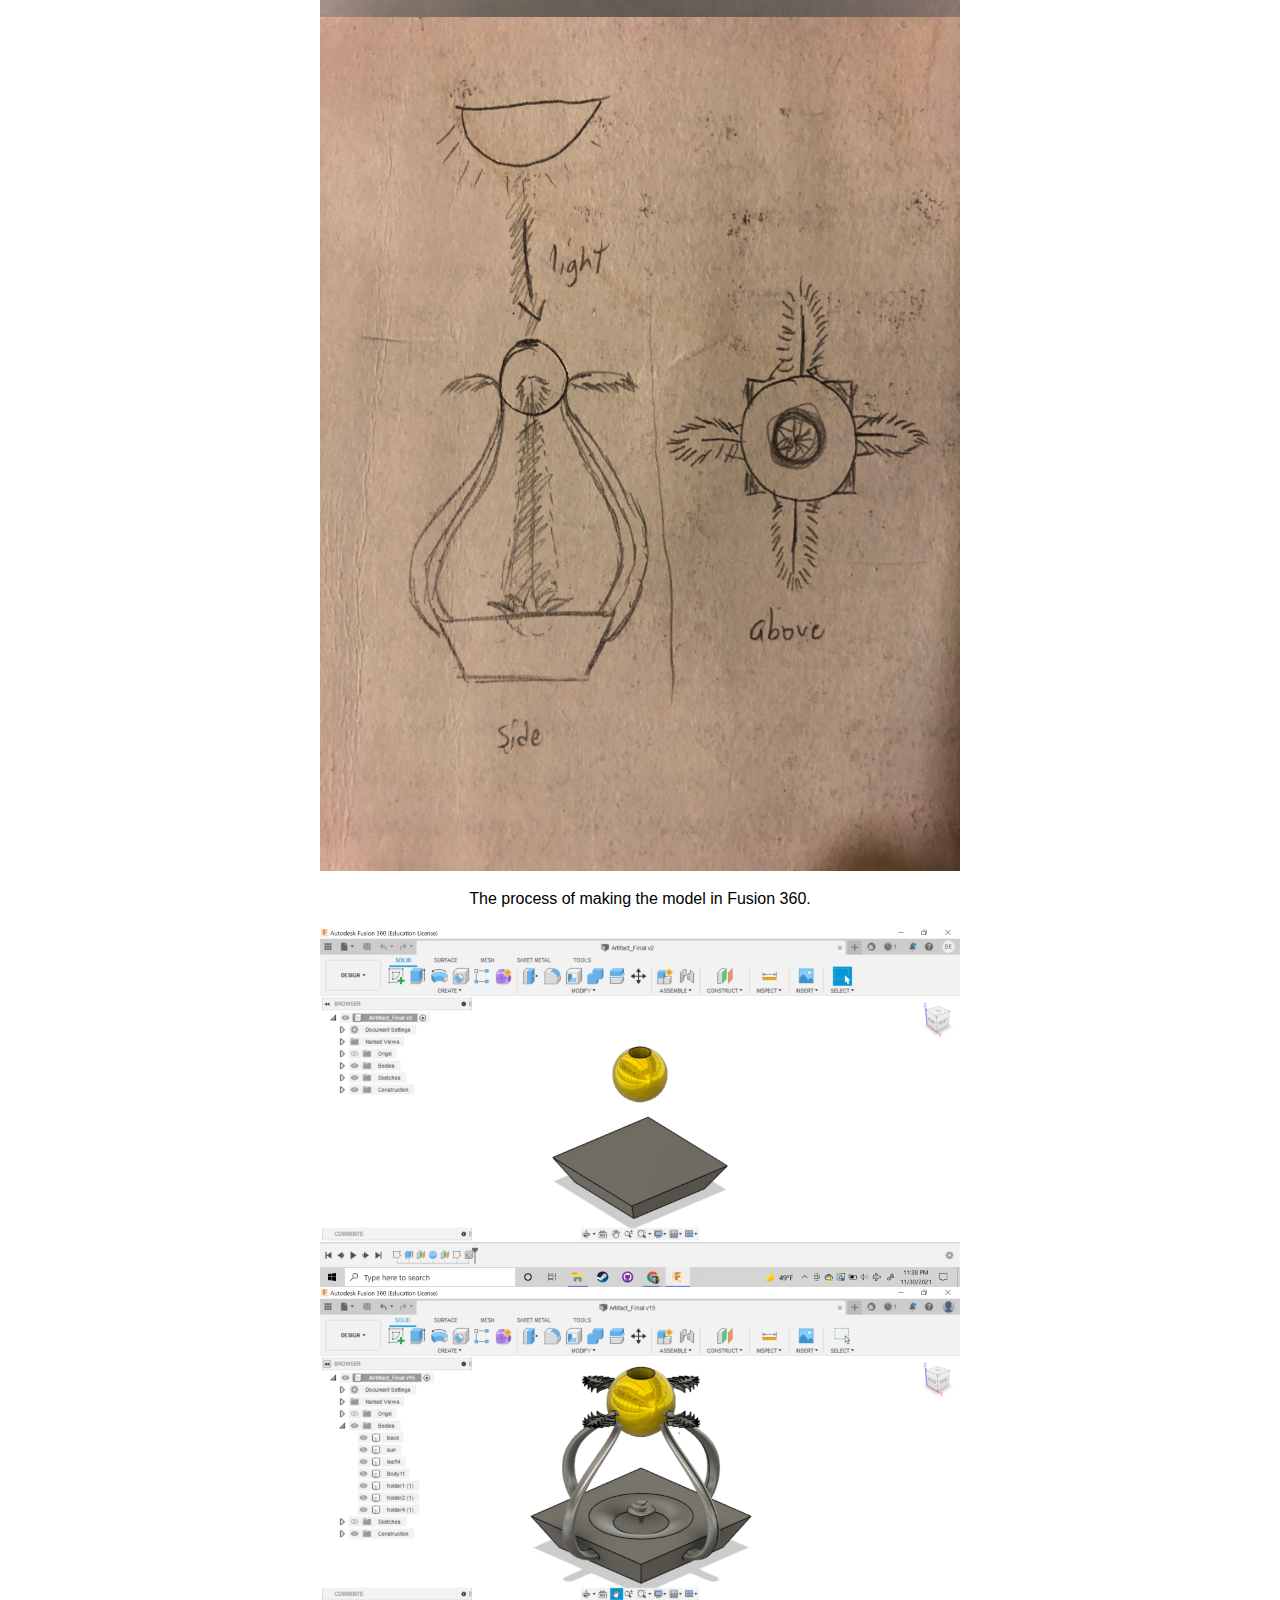
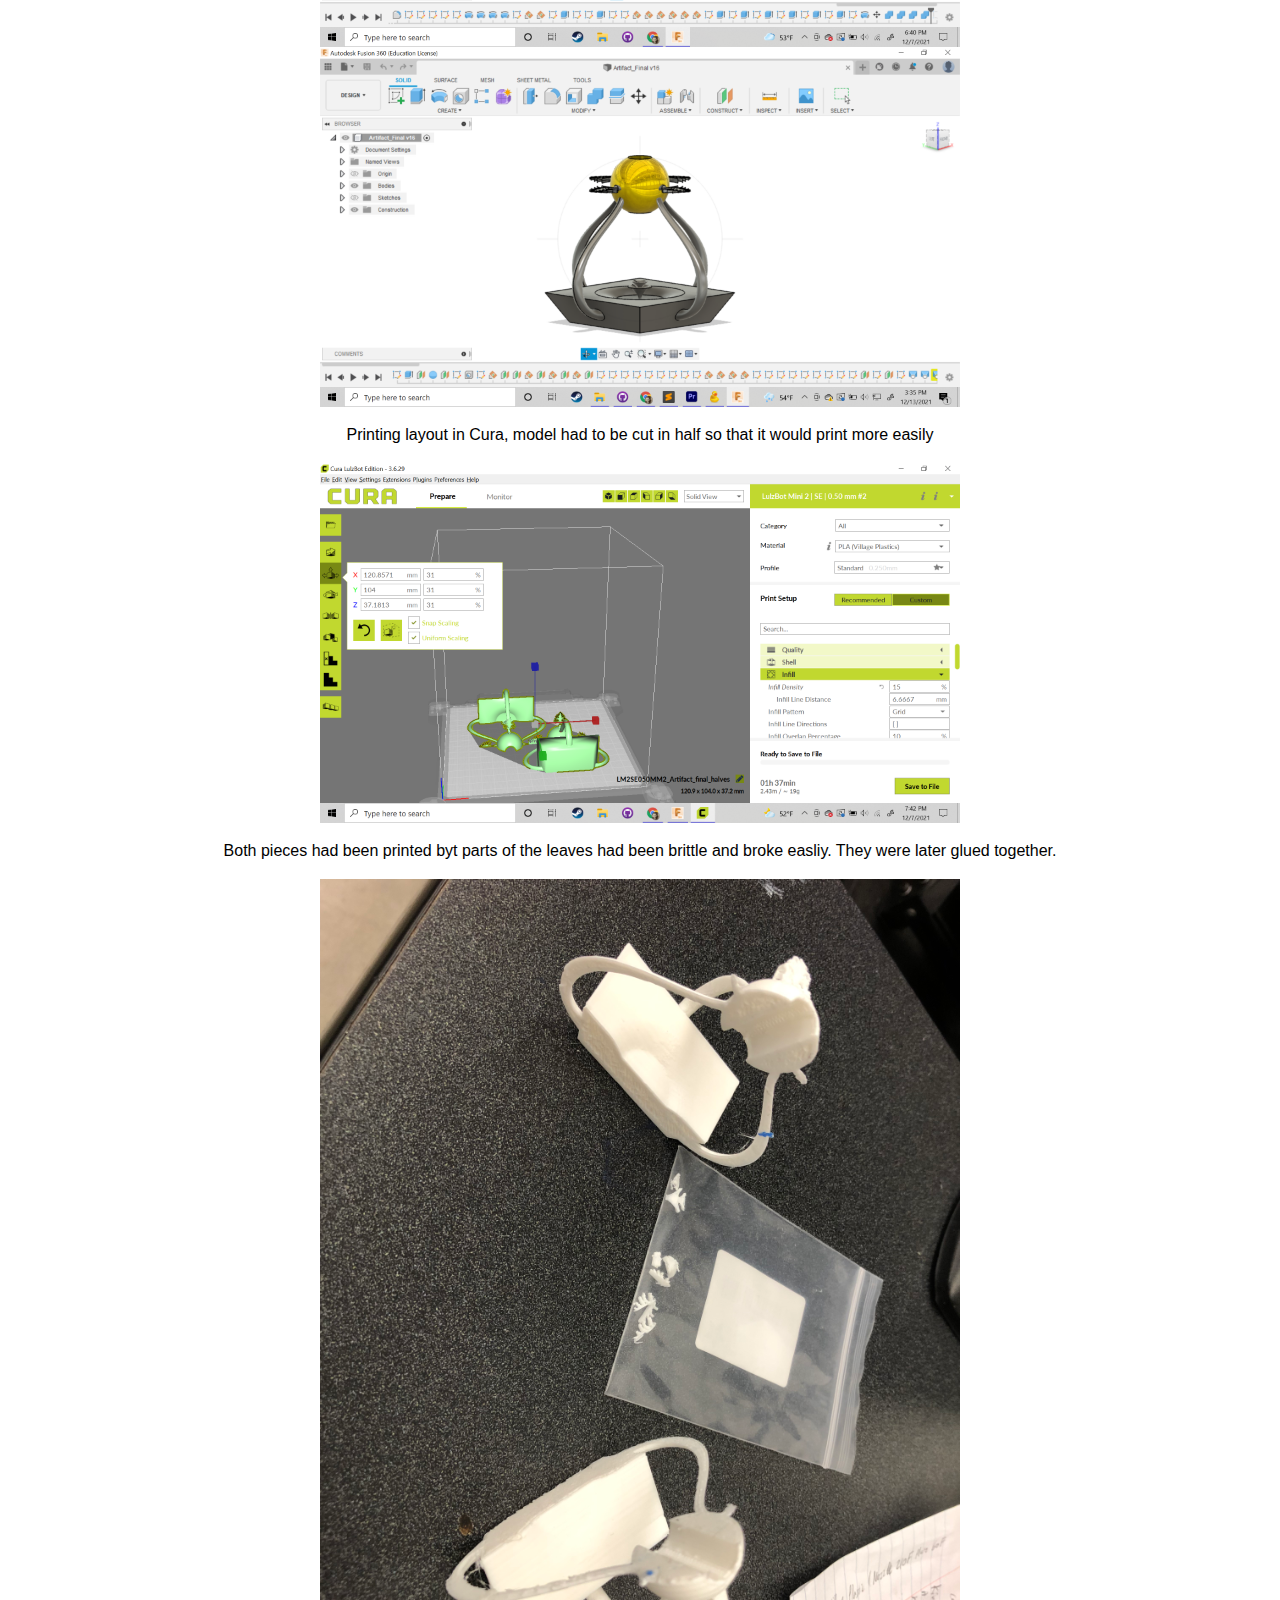
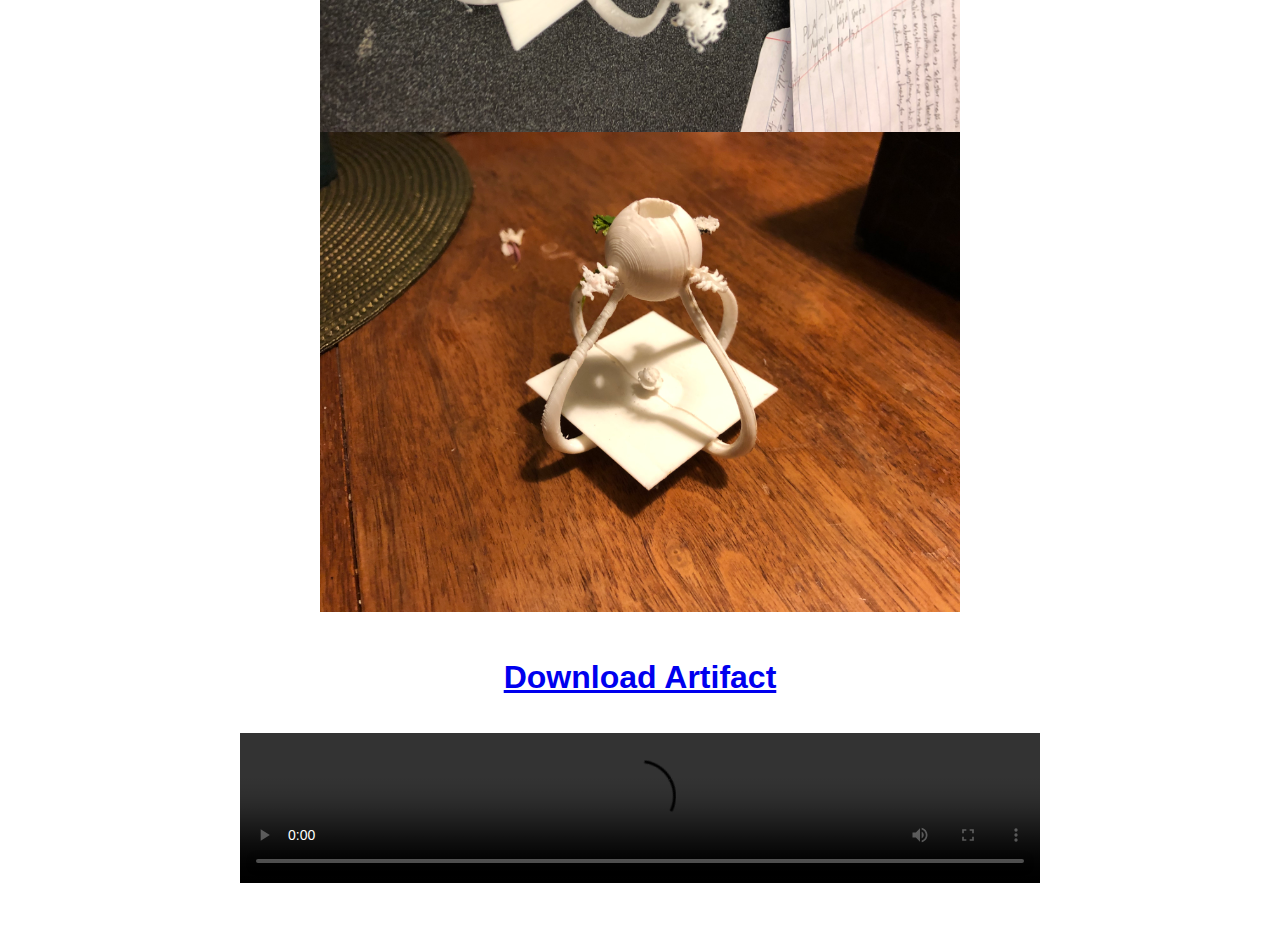
==== commit a2afe205: "Update artifact.html" ====
--- a/artifact.html
+++ b/artifact.html
@@ -46,6 +46,9 @@
       <p>Both pieces had been printed byt parts of the leaves had been brittle and broke easliy. They were later glued together. </p>
       <img src="images/final_printed.jpg" width="640">
       <img src="images/final_constructed.jpg" width="640">
+       <a href="https://a360.co/3oylo1Z"><h1>Download Artifact</h1></a>
+
+
 
       <video controls width="800">
             <source src="video/final_vid.mp4" type="video/mov">
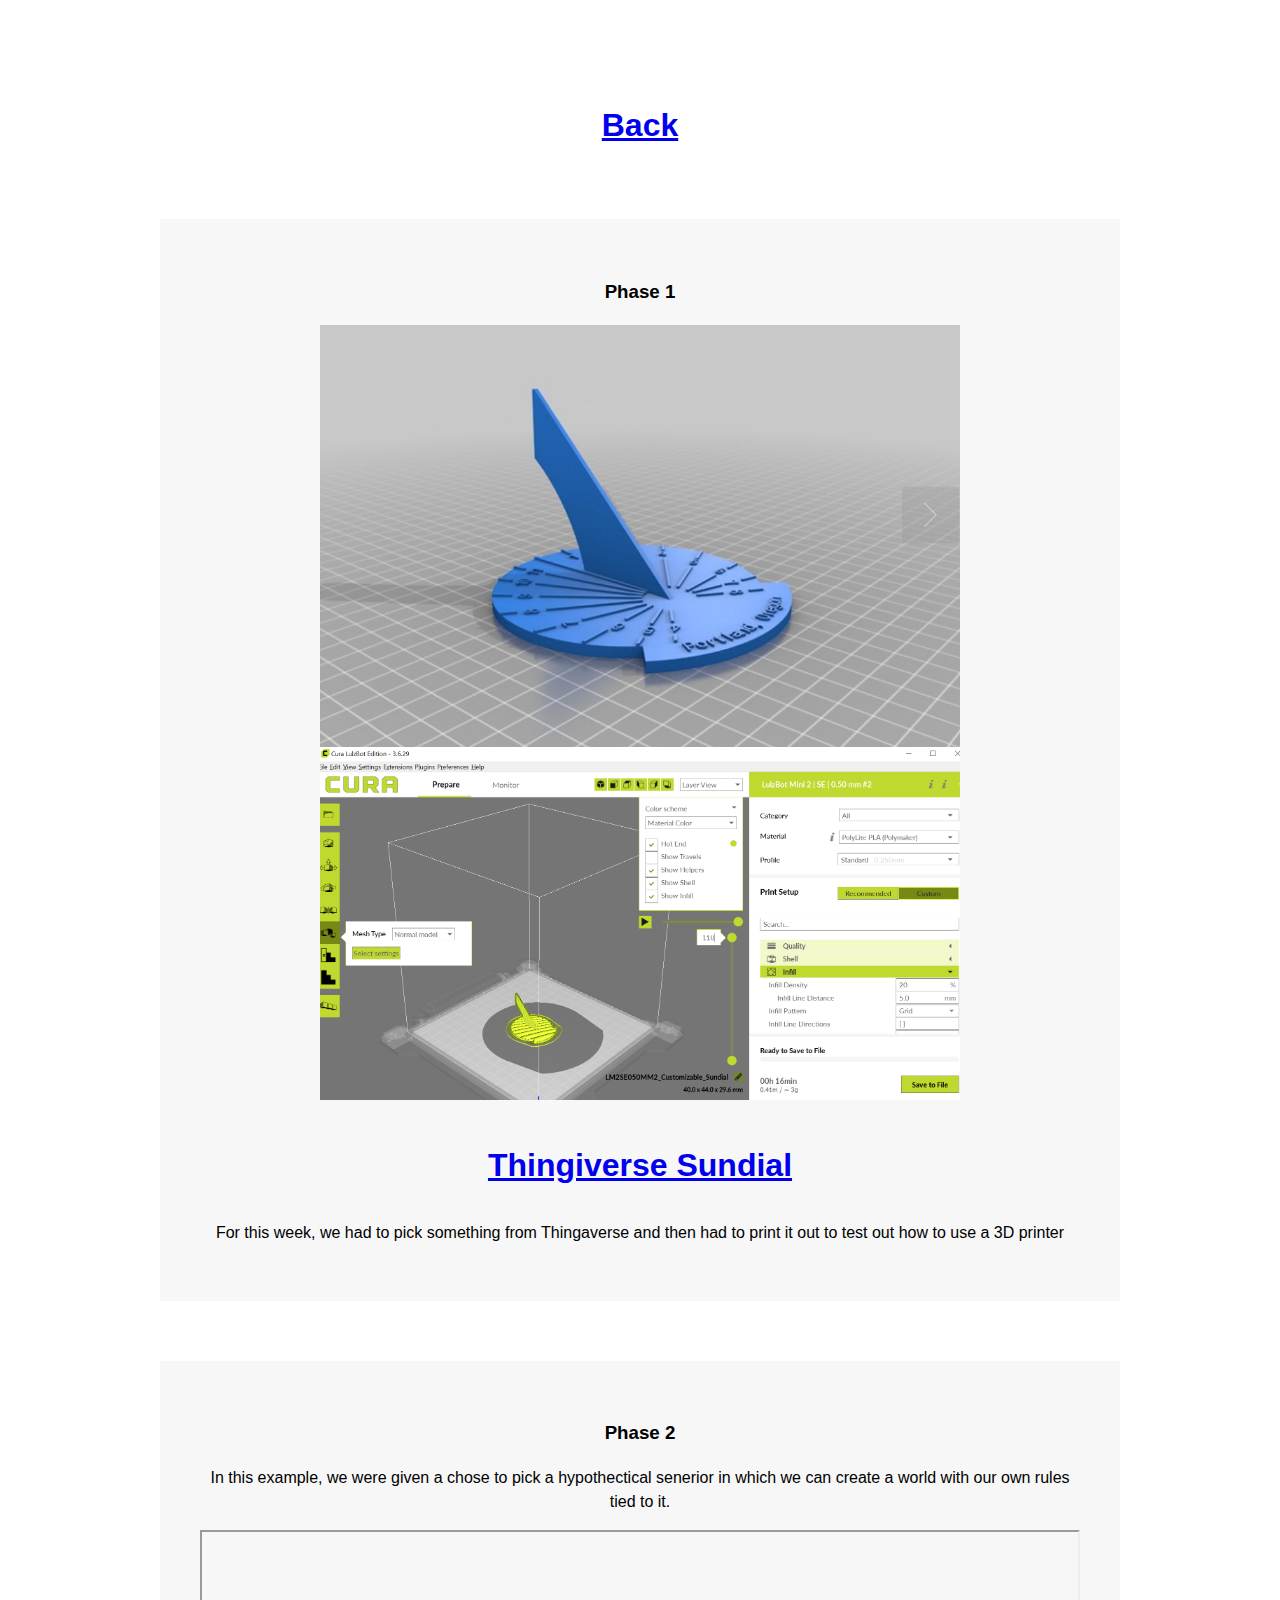
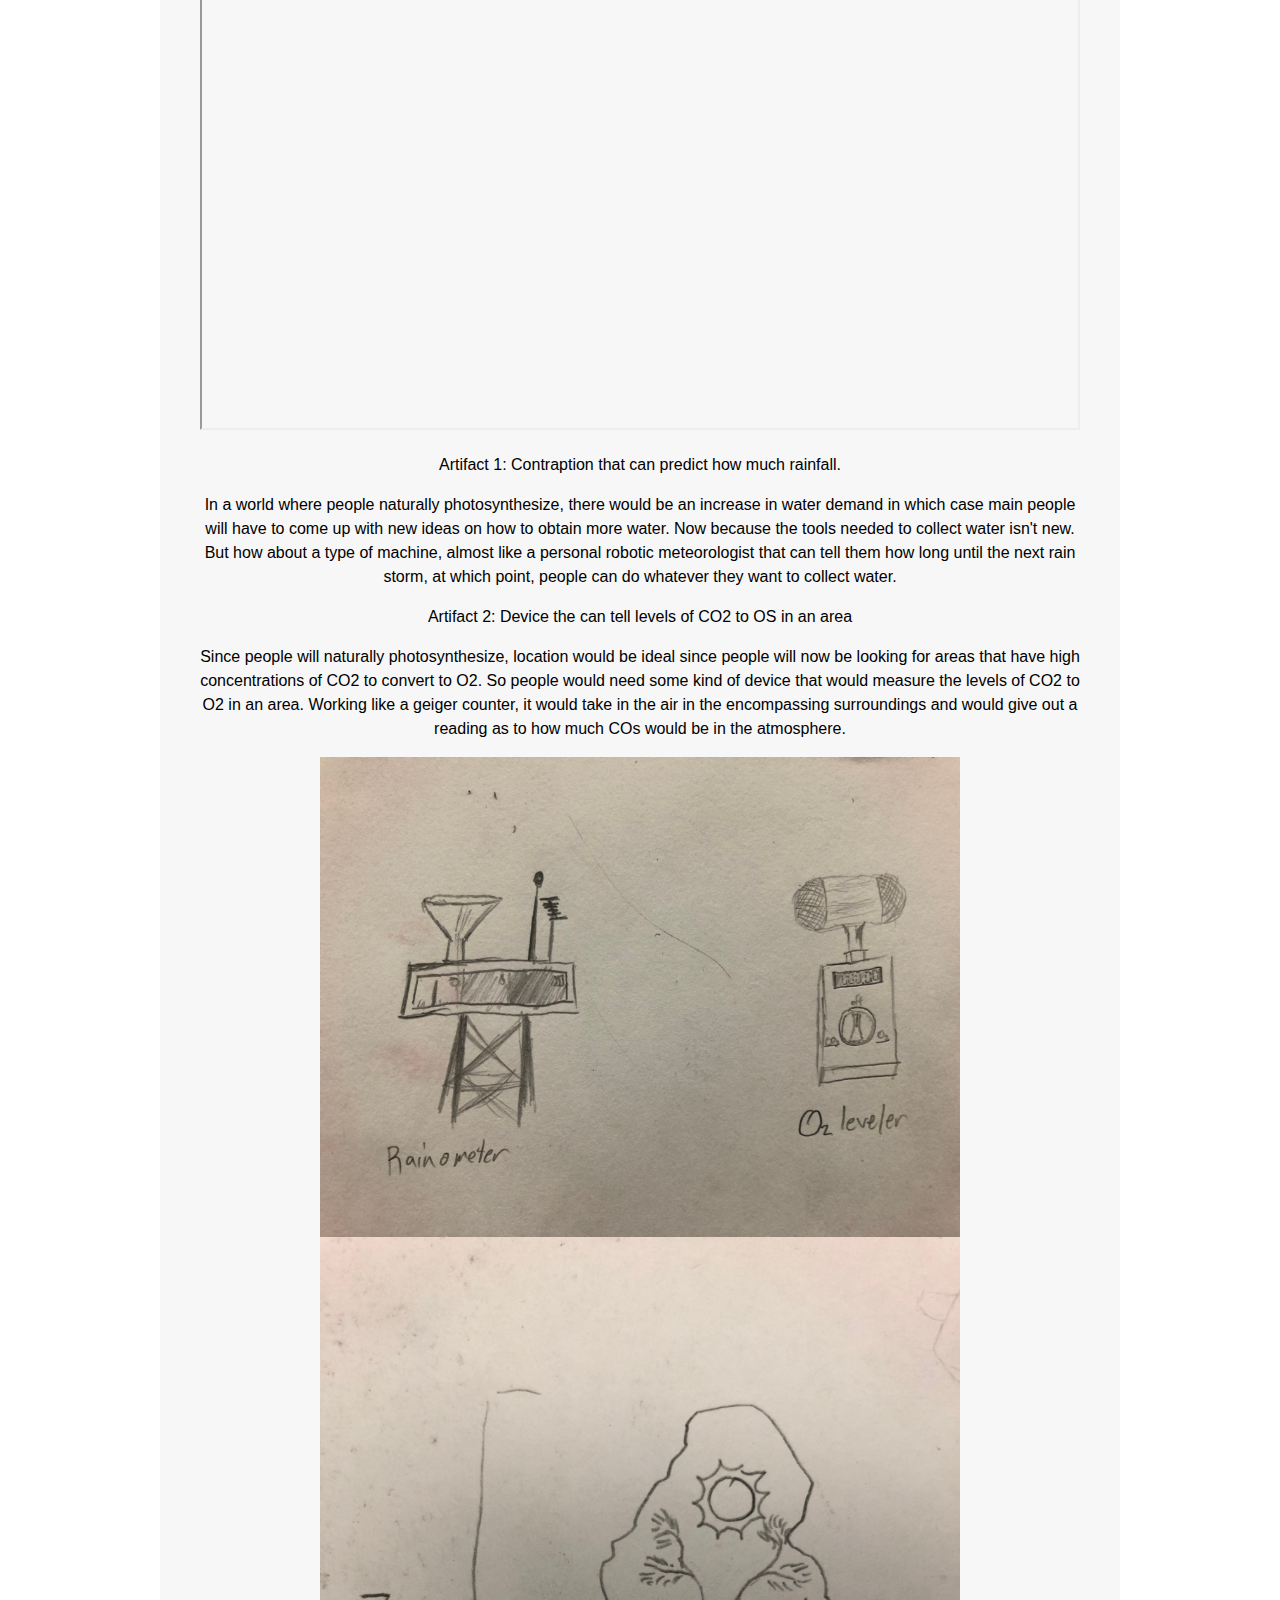
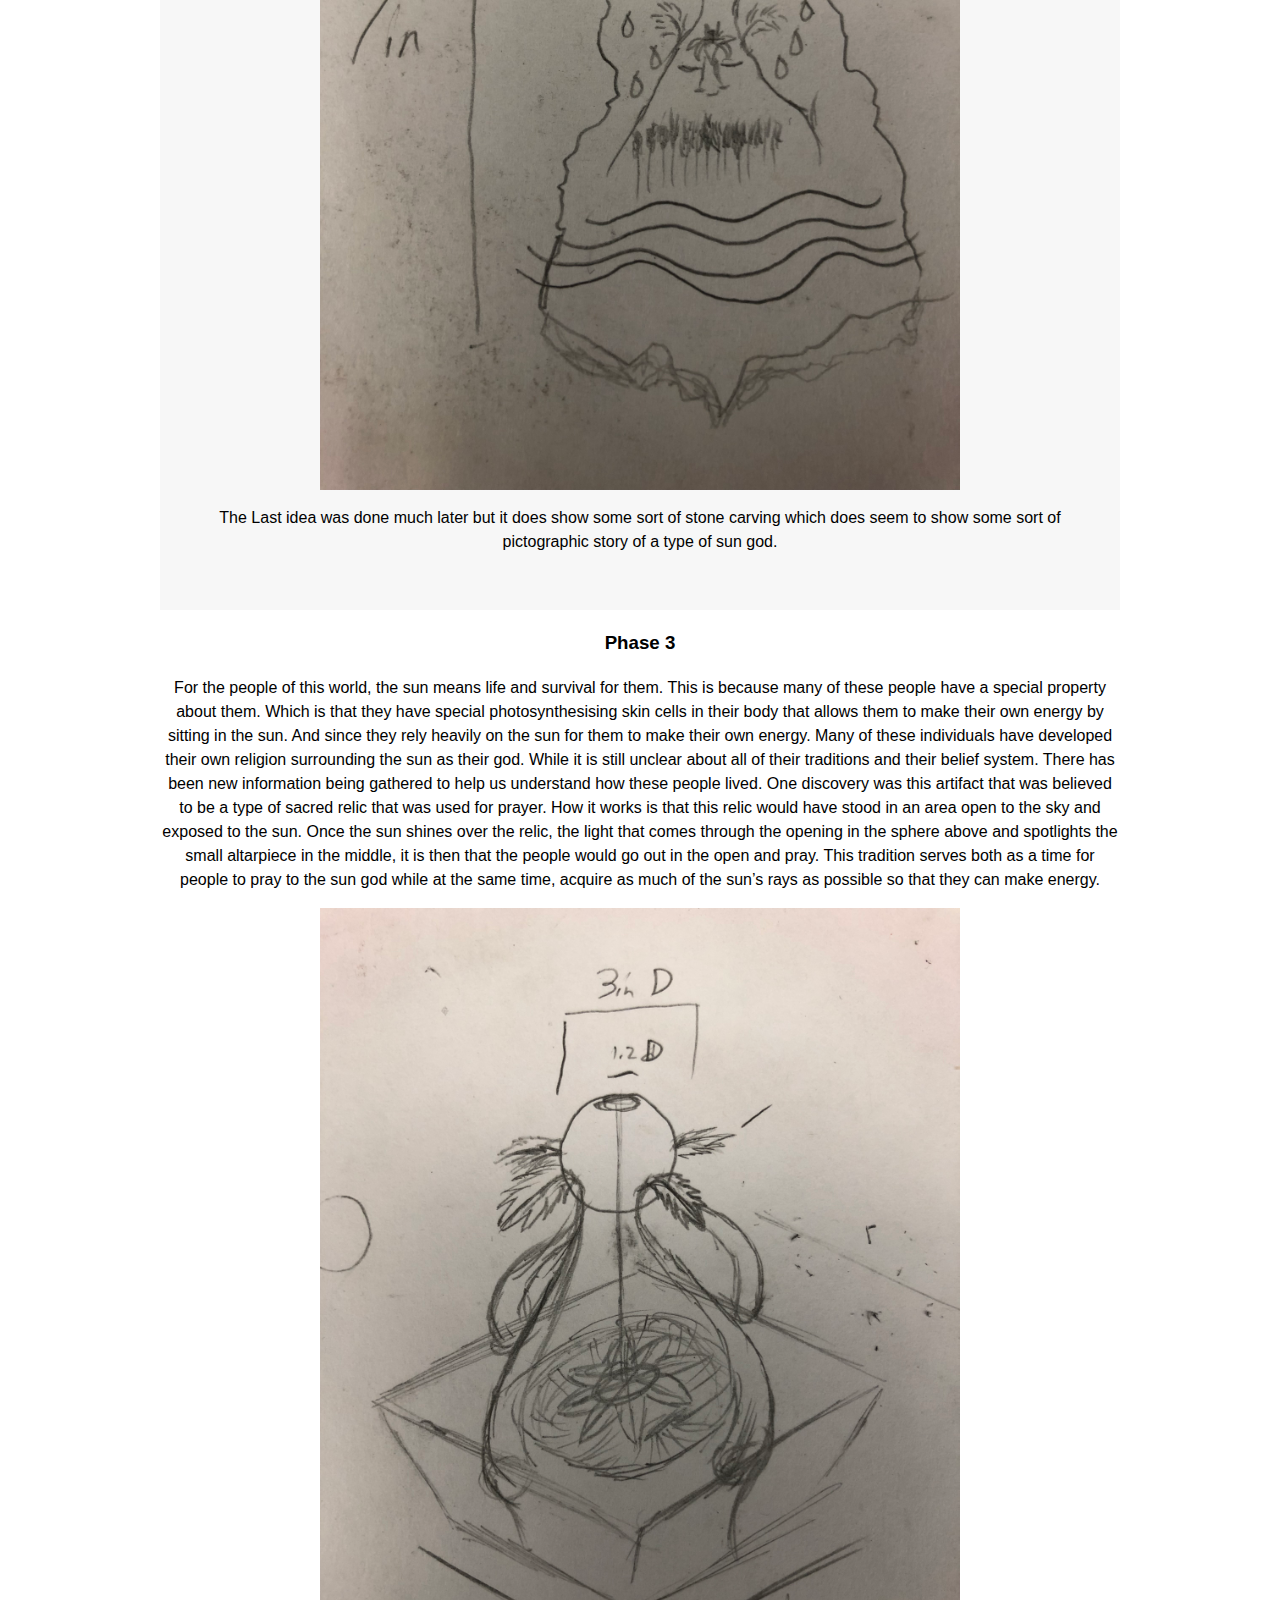
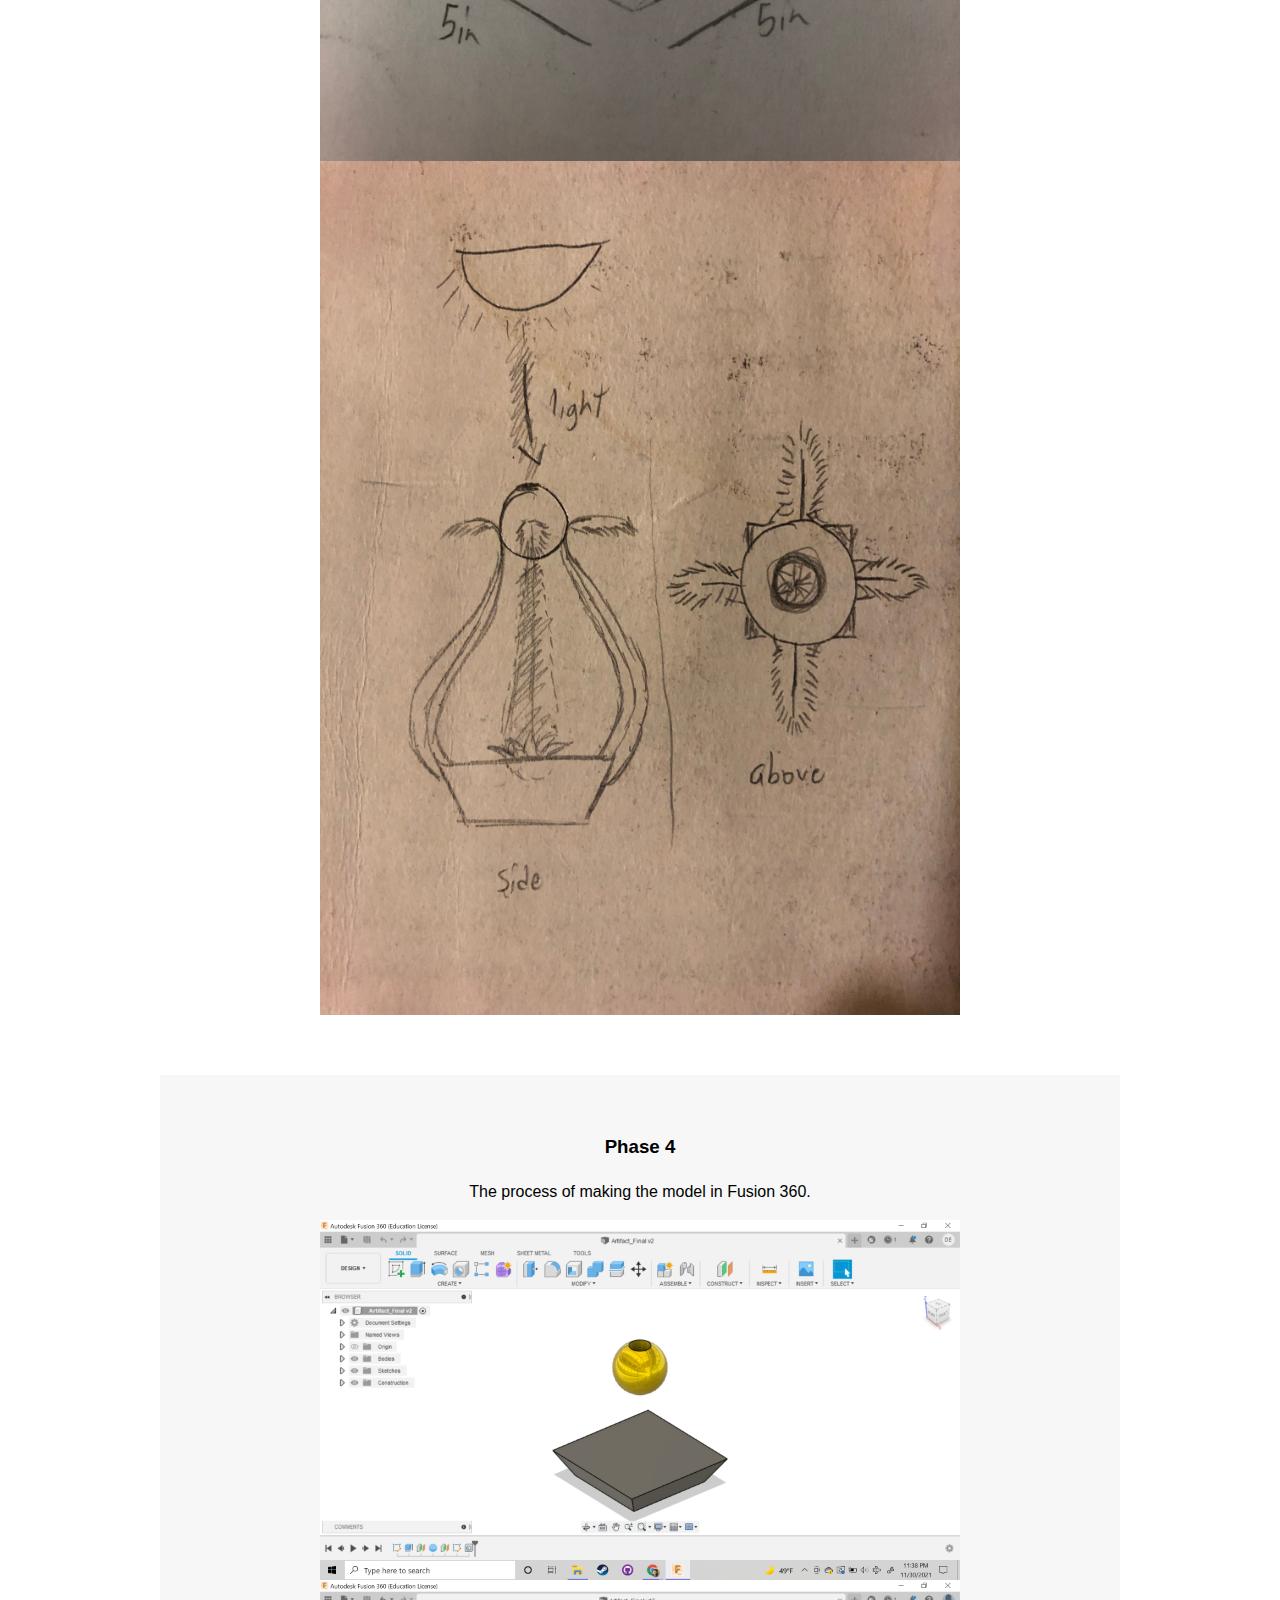
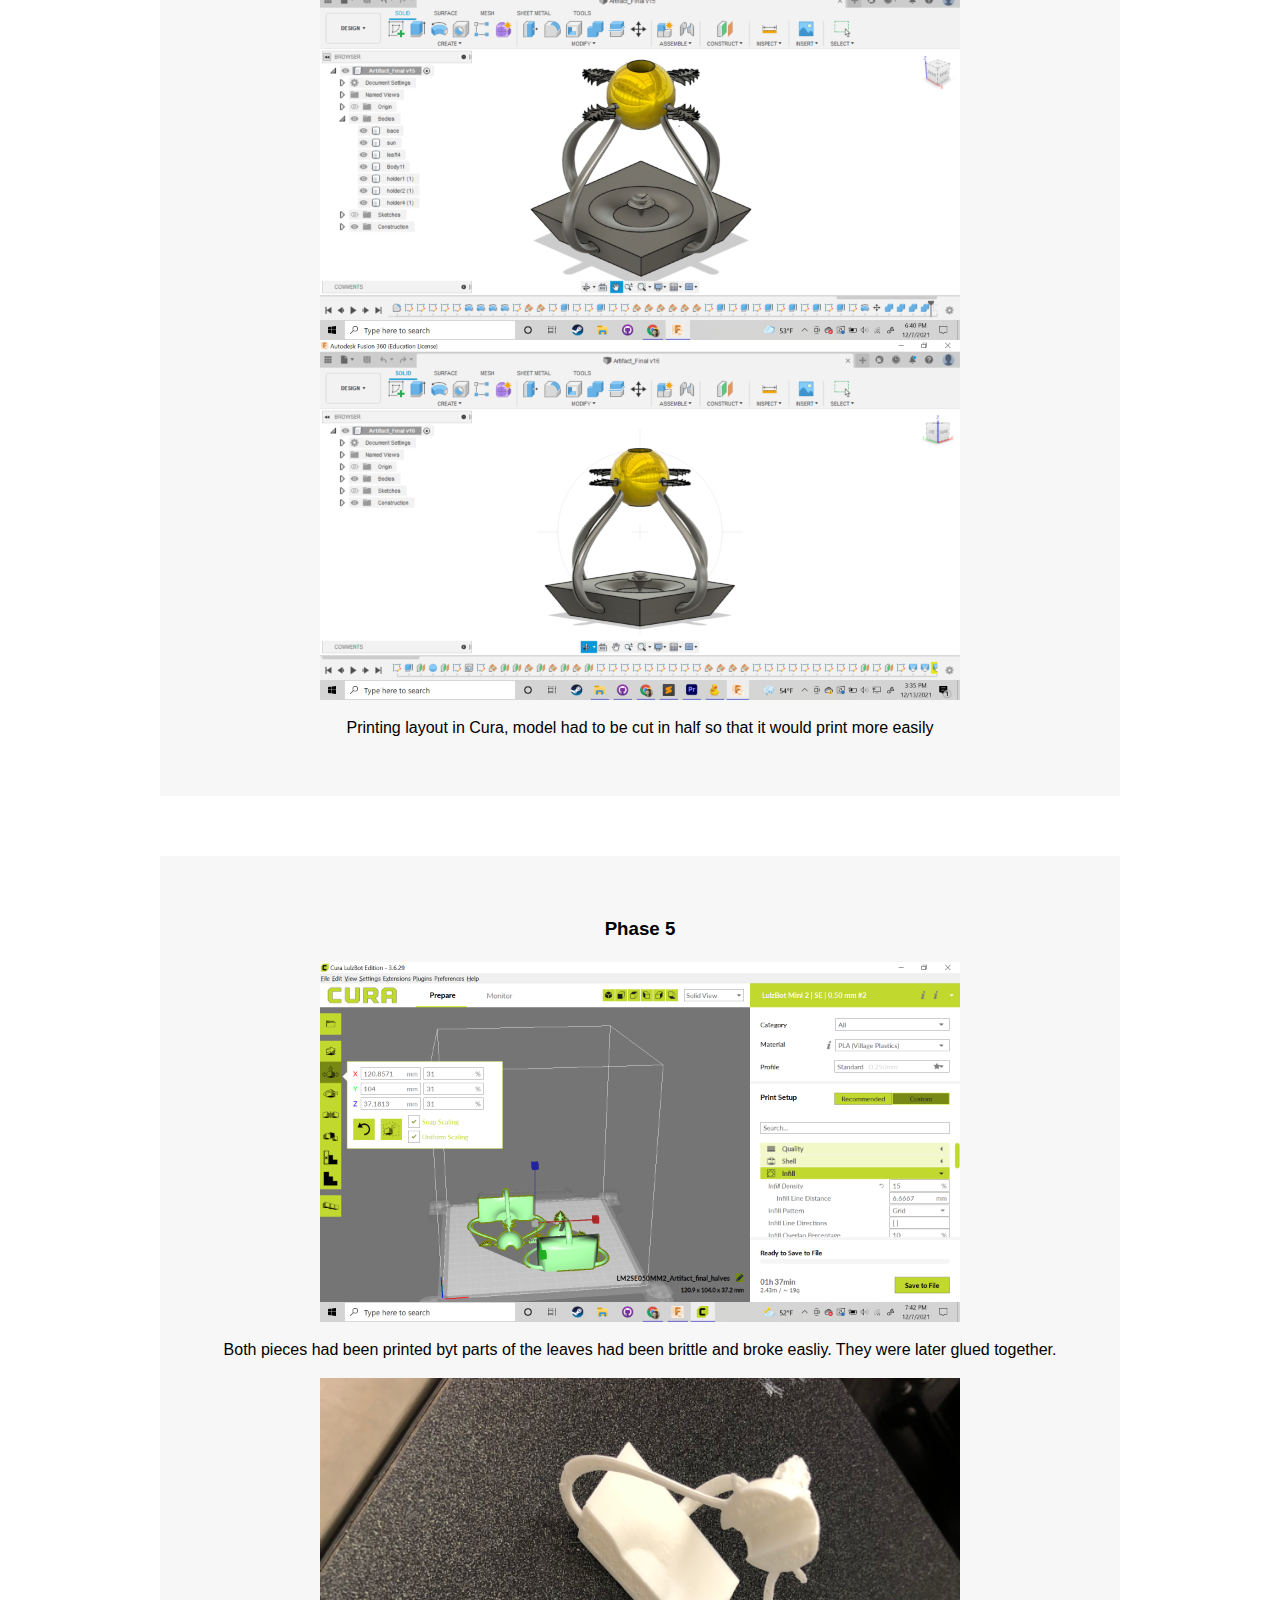
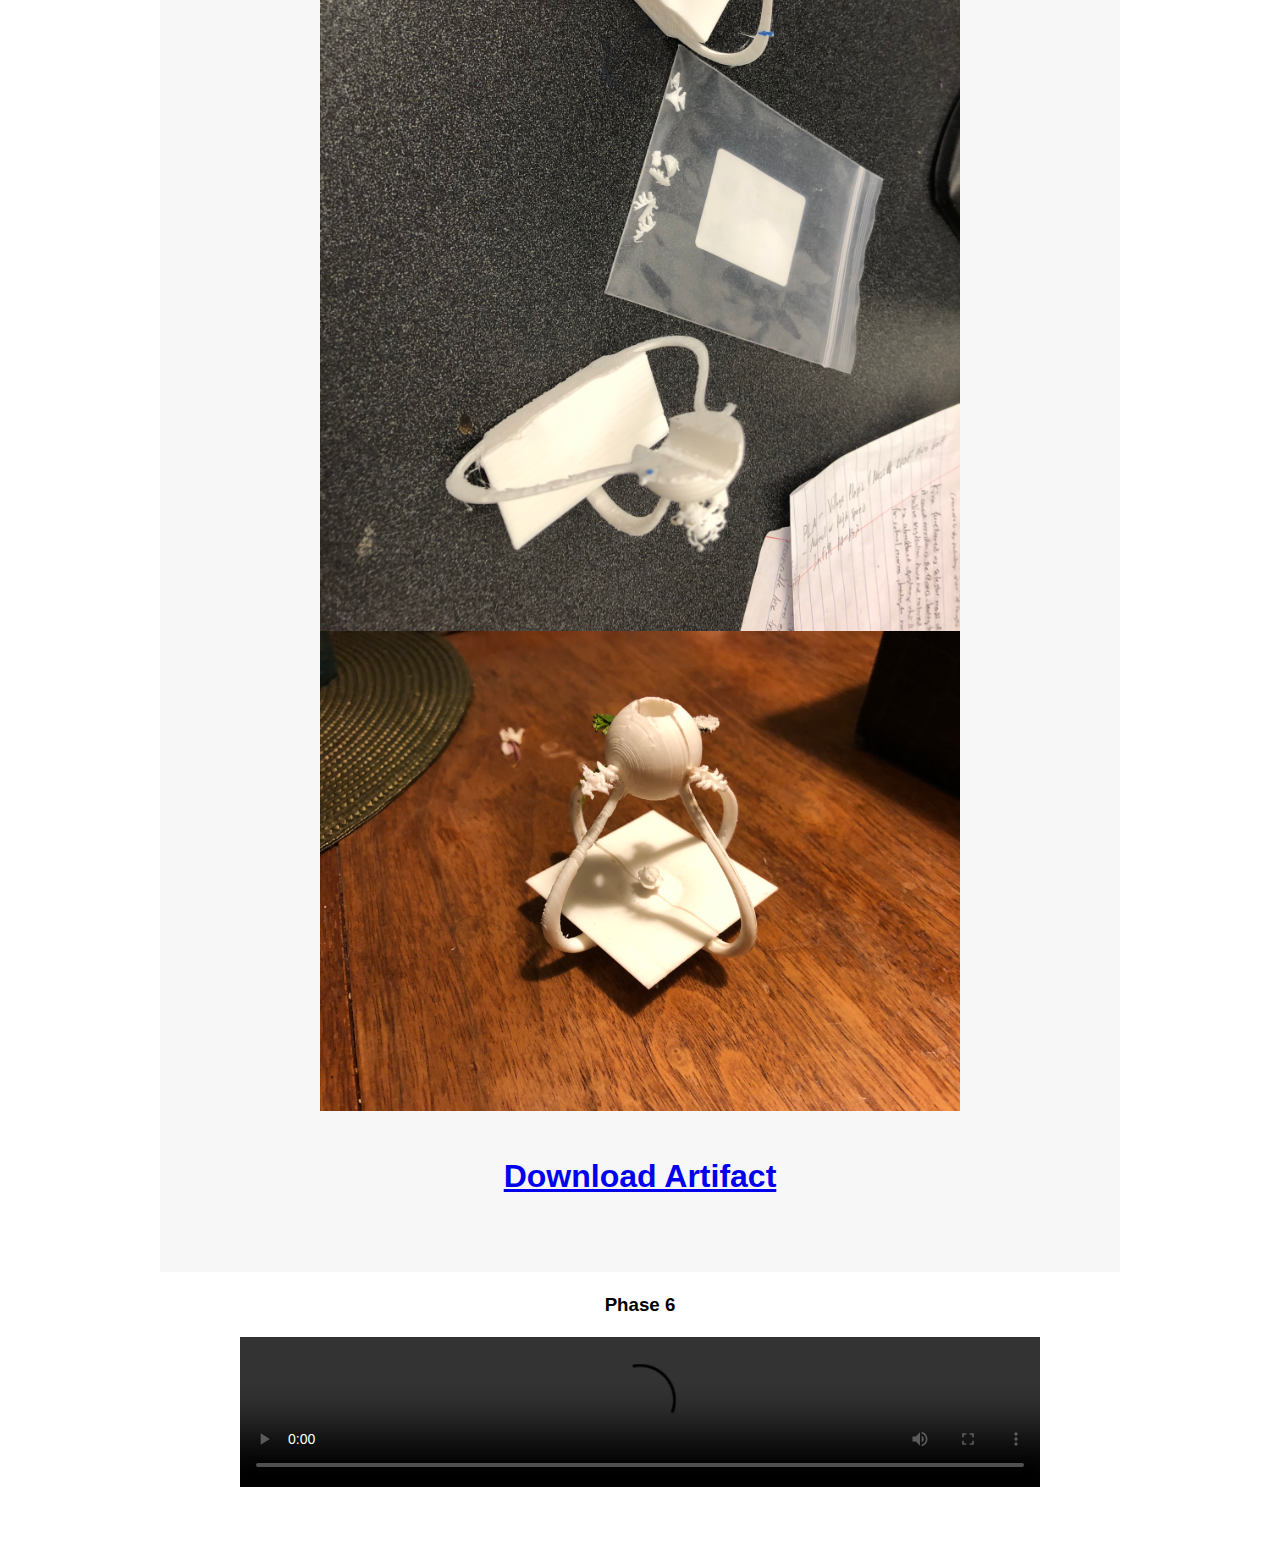
==== commit c3546098: "Update artifact.html" ====
--- a/artifact.html
+++ b/artifact.html
@@ -34,22 +34,31 @@
 
     <div>
       <h3>Phase 3</h3>
-      <p>In a world were people have naturally photosynthesizing skin cells. There would be more attention to the sun as people now deeped more heavily on the Sun. Up to the point where the people now treat the sun as a god. At that point. there would be an artifact that people would use with the help from the sun to tell what time people would need to pray to the sun.</p>
+      <p>For the people of this world, the sun means life and survival for them. This is because many of these people have a special property about them. Which is that they have special photosynthesising skin cells in their body that allows them to make their own energy by sitting in the sun. And since they rely heavily on the sun for them to make their own energy. Many of these individuals have developed their own religion surrounding the sun as their god. While it is still unclear about all of their traditions and their belief system. There has been new information being gathered to help us understand how these people lived. One discovery was this artifact that was believed to be a type of sacred relic that was used for prayer. How it works is that this relic would have stood in an area open to the sky and exposed to the sun. Once the sun shines over the relic, the light that comes through the opening in the sphere above and spotlights the small altarpiece in the middle, it is then that the people would go out in the open and pray. This tradition serves both as a time for people to pray to the sun god while at the same time, acquire as much of the sun’s rays as possible so that they can make energy.</p>
       <img src="images/IMG_1246.jpg" width="640">
       <img src="images/final_sketch2.jpg" width="640">
+    </div>
+    <div class="Item">
+      <h3>Phase 4</h3>
       <p>The process of making the model in Fusion 360.</p>
       <img src="images/finalv1.png" width="640">
       <img src="images/finalv2.png" width="640">
       <img src="images/finalv3.png" width="640">
       <p>Printing layout in Cura, model had to be cut in half so that it would print more easily</p>
+    </div>
+      
+    <div class="Item">
+      <h3>Phase 5</h3>
       <img src="images/final_cura.png" width="640">
       <p>Both pieces had been printed byt parts of the leaves had been brittle and broke easliy. They were later glued together. </p>
       <img src="images/final_printed.jpg" width="640">
       <img src="images/final_constructed.jpg" width="640">
        <a href="https://a360.co/3oylo1Z"><h1>Download Artifact</h1></a>
+    </div>
+      
 
-
-
+    <div>
+      <h3>Phase 6</h3>
       <video controls width="800">
             <source src="video/final_vid.mp4" type="video/mov">
             <source src="video/final_vid.mp4" type="video/mp4">
